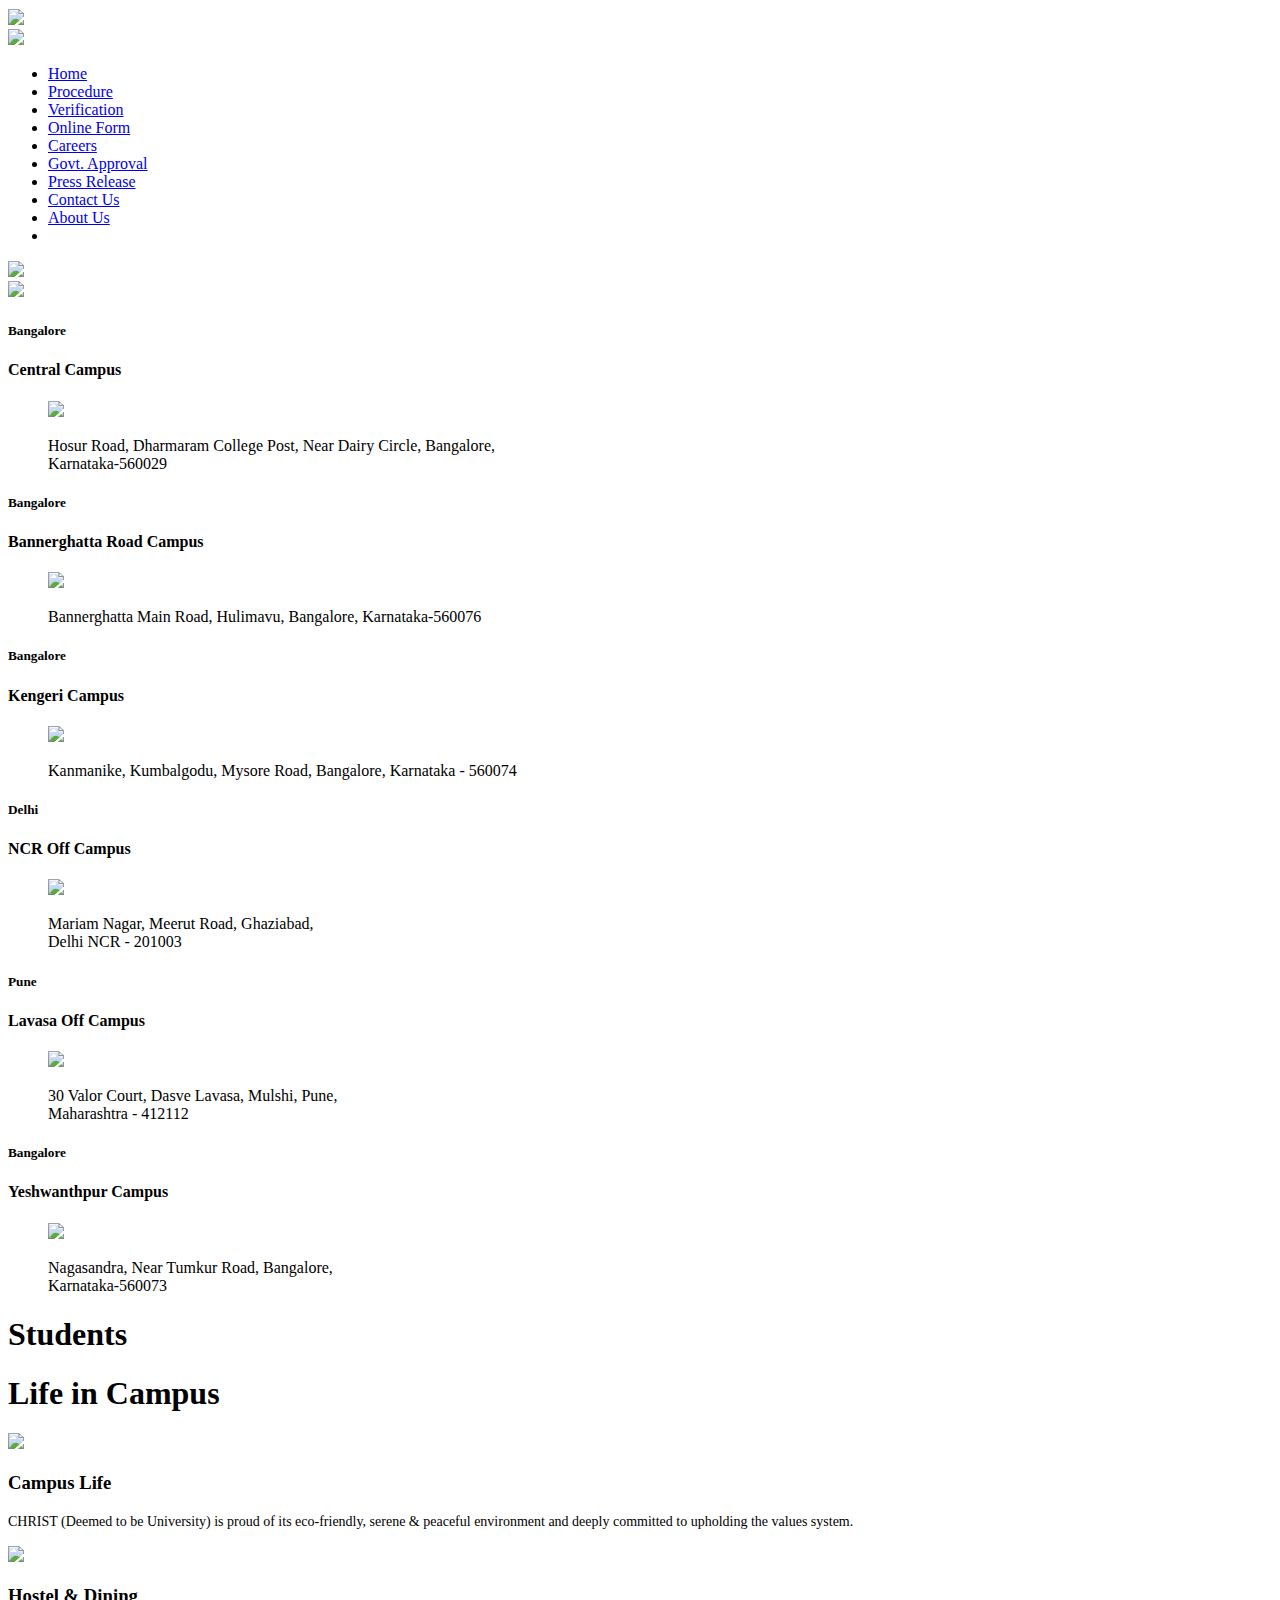
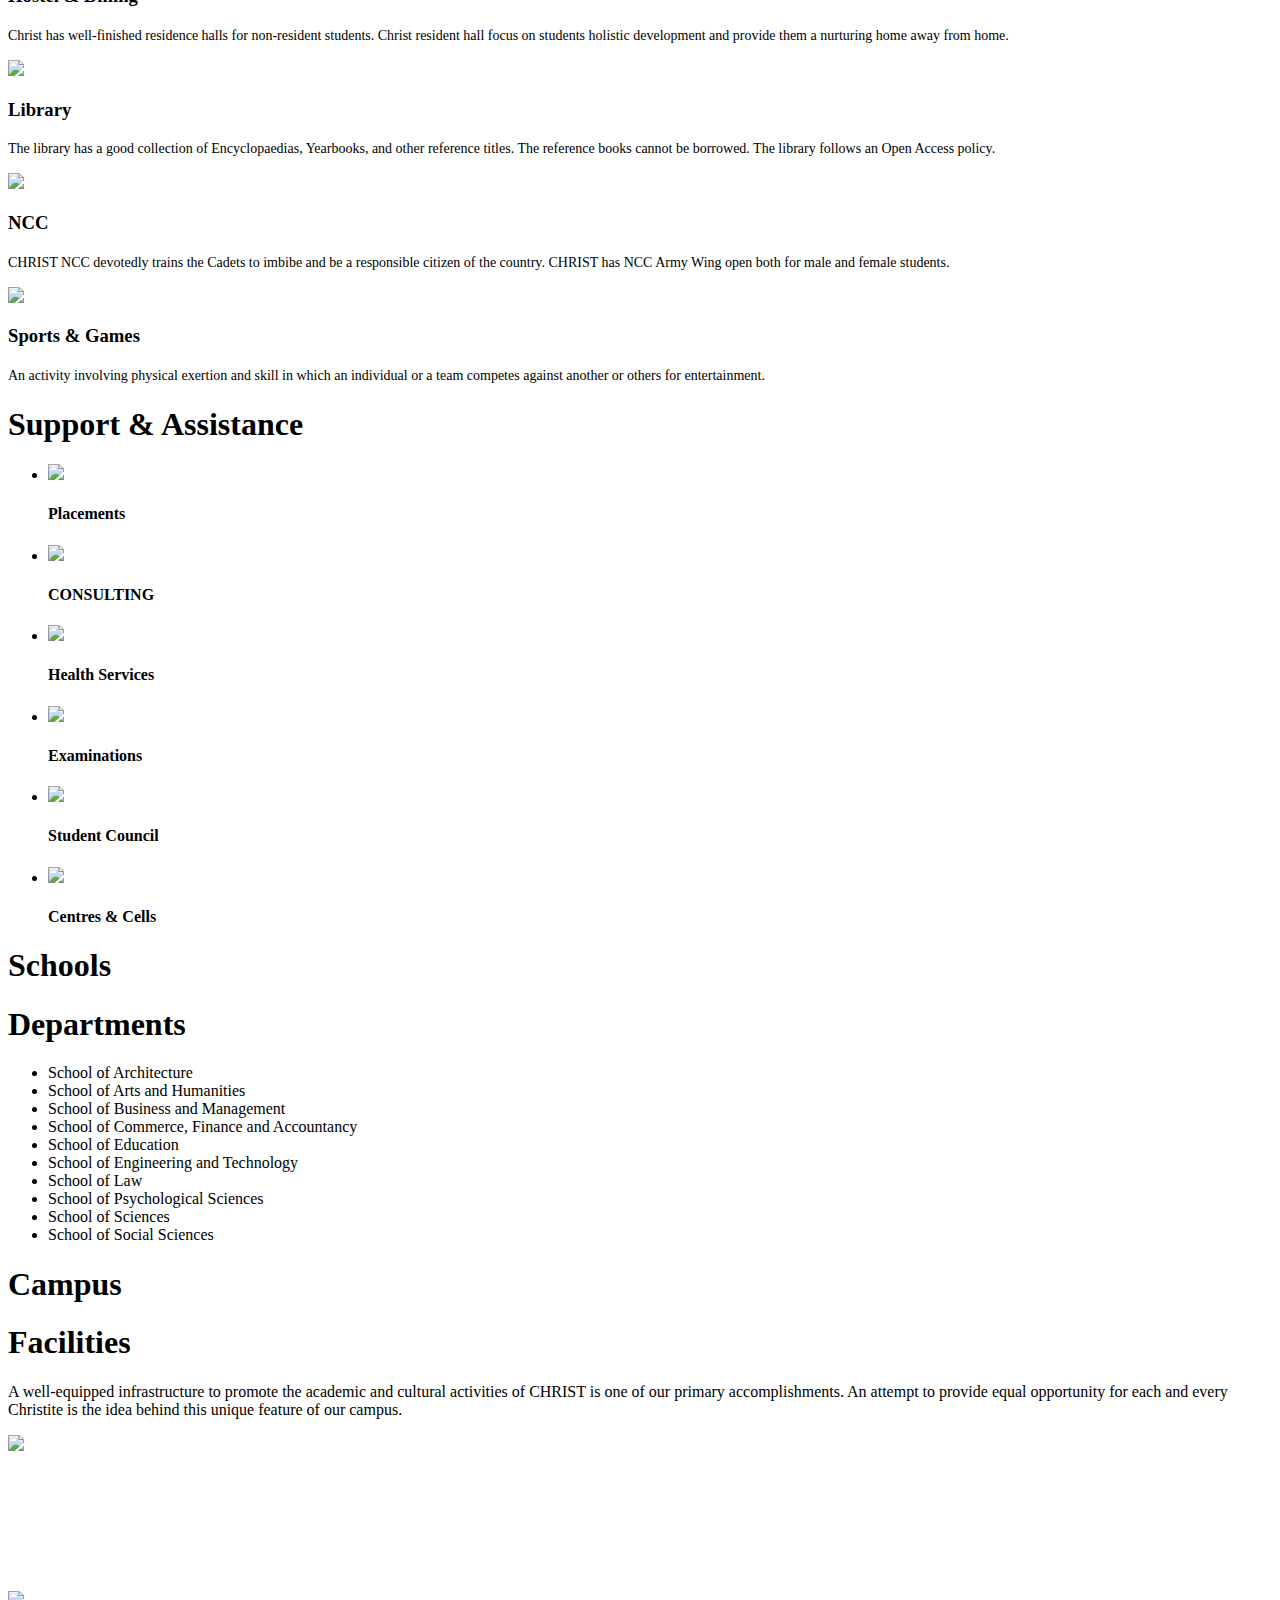
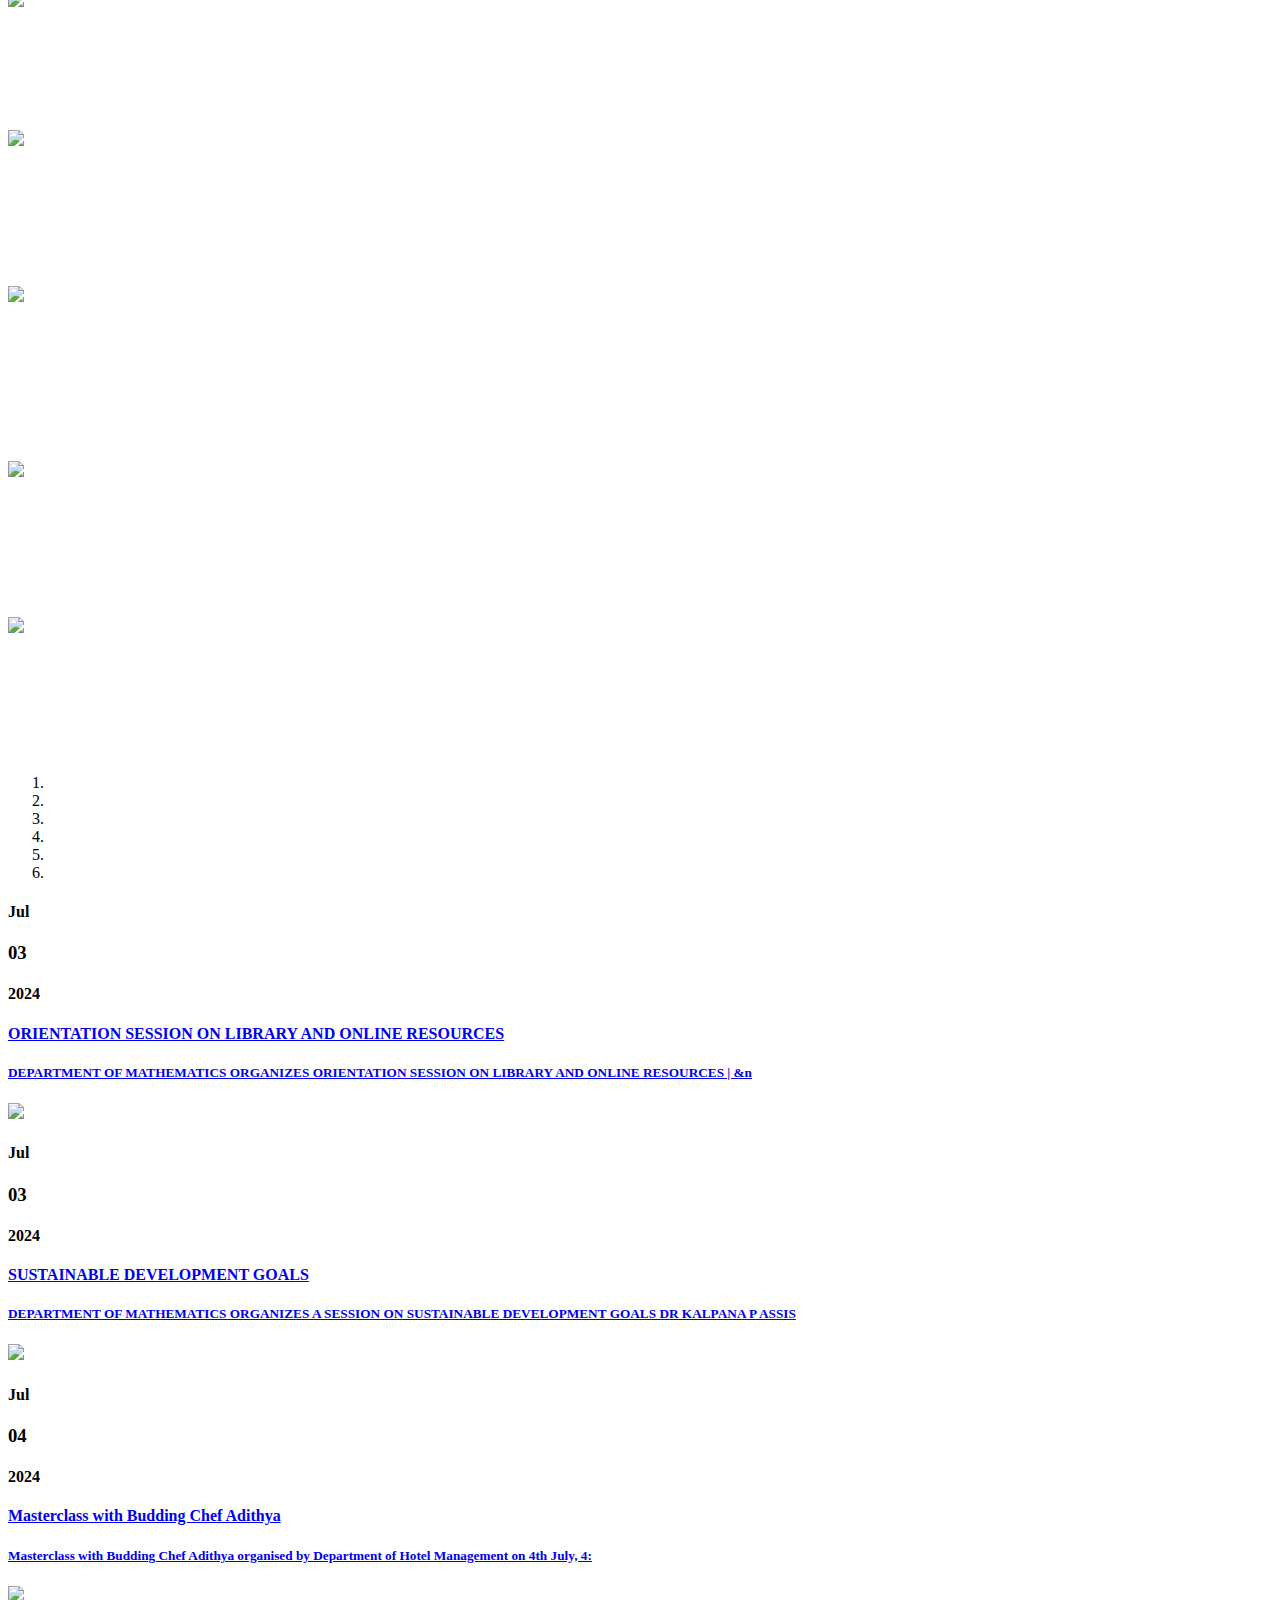
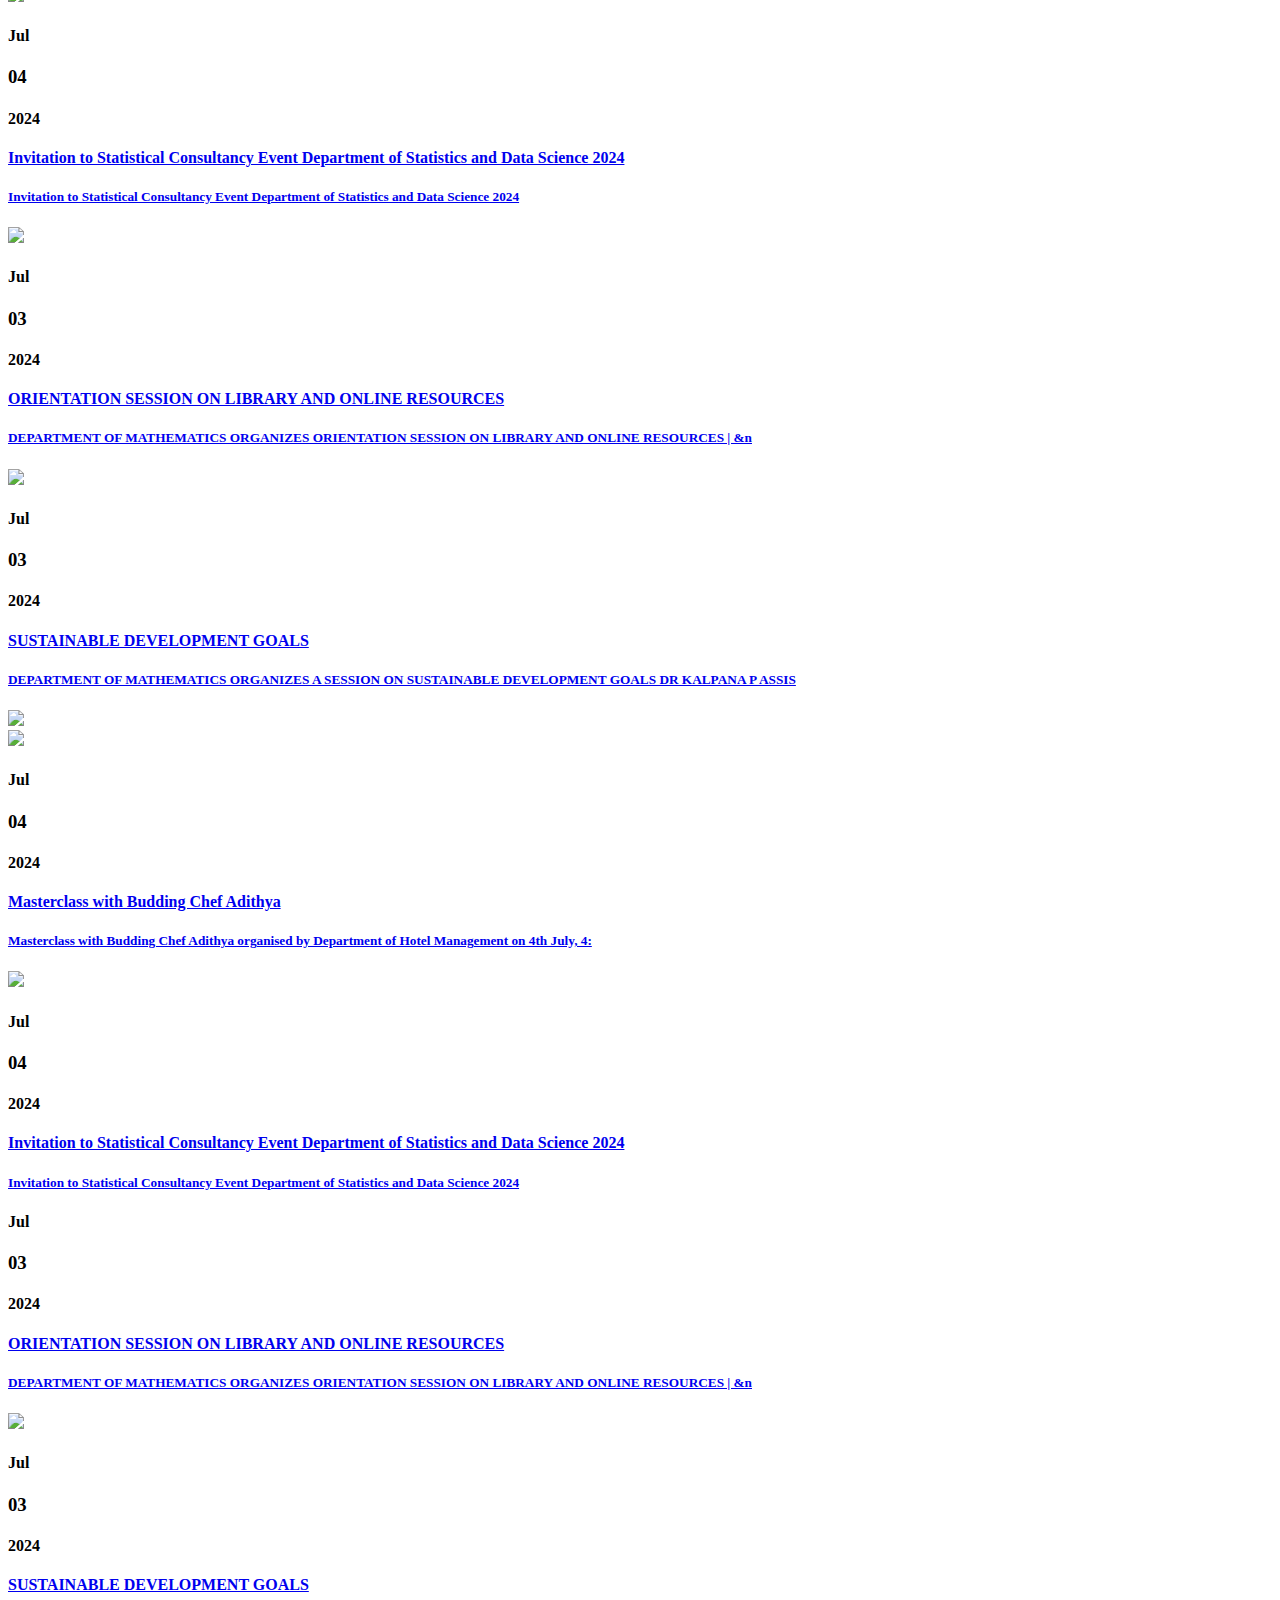
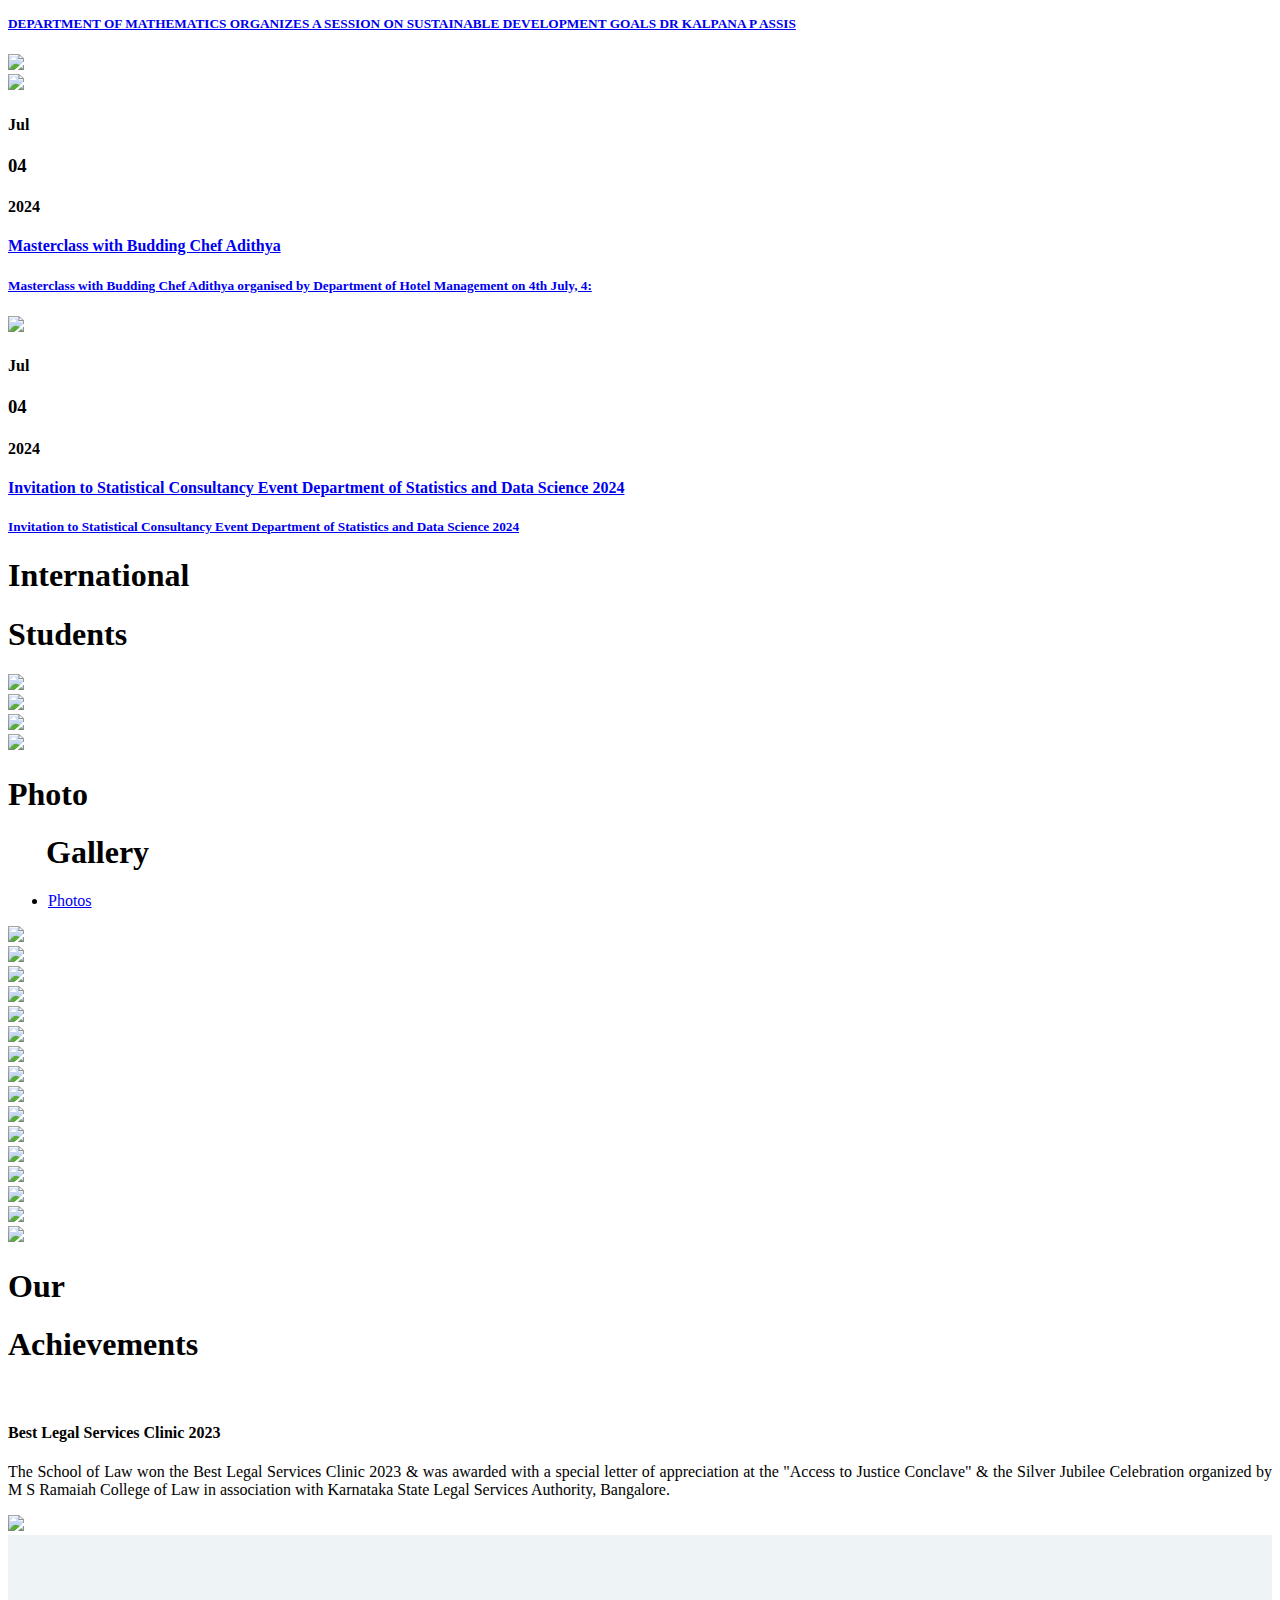
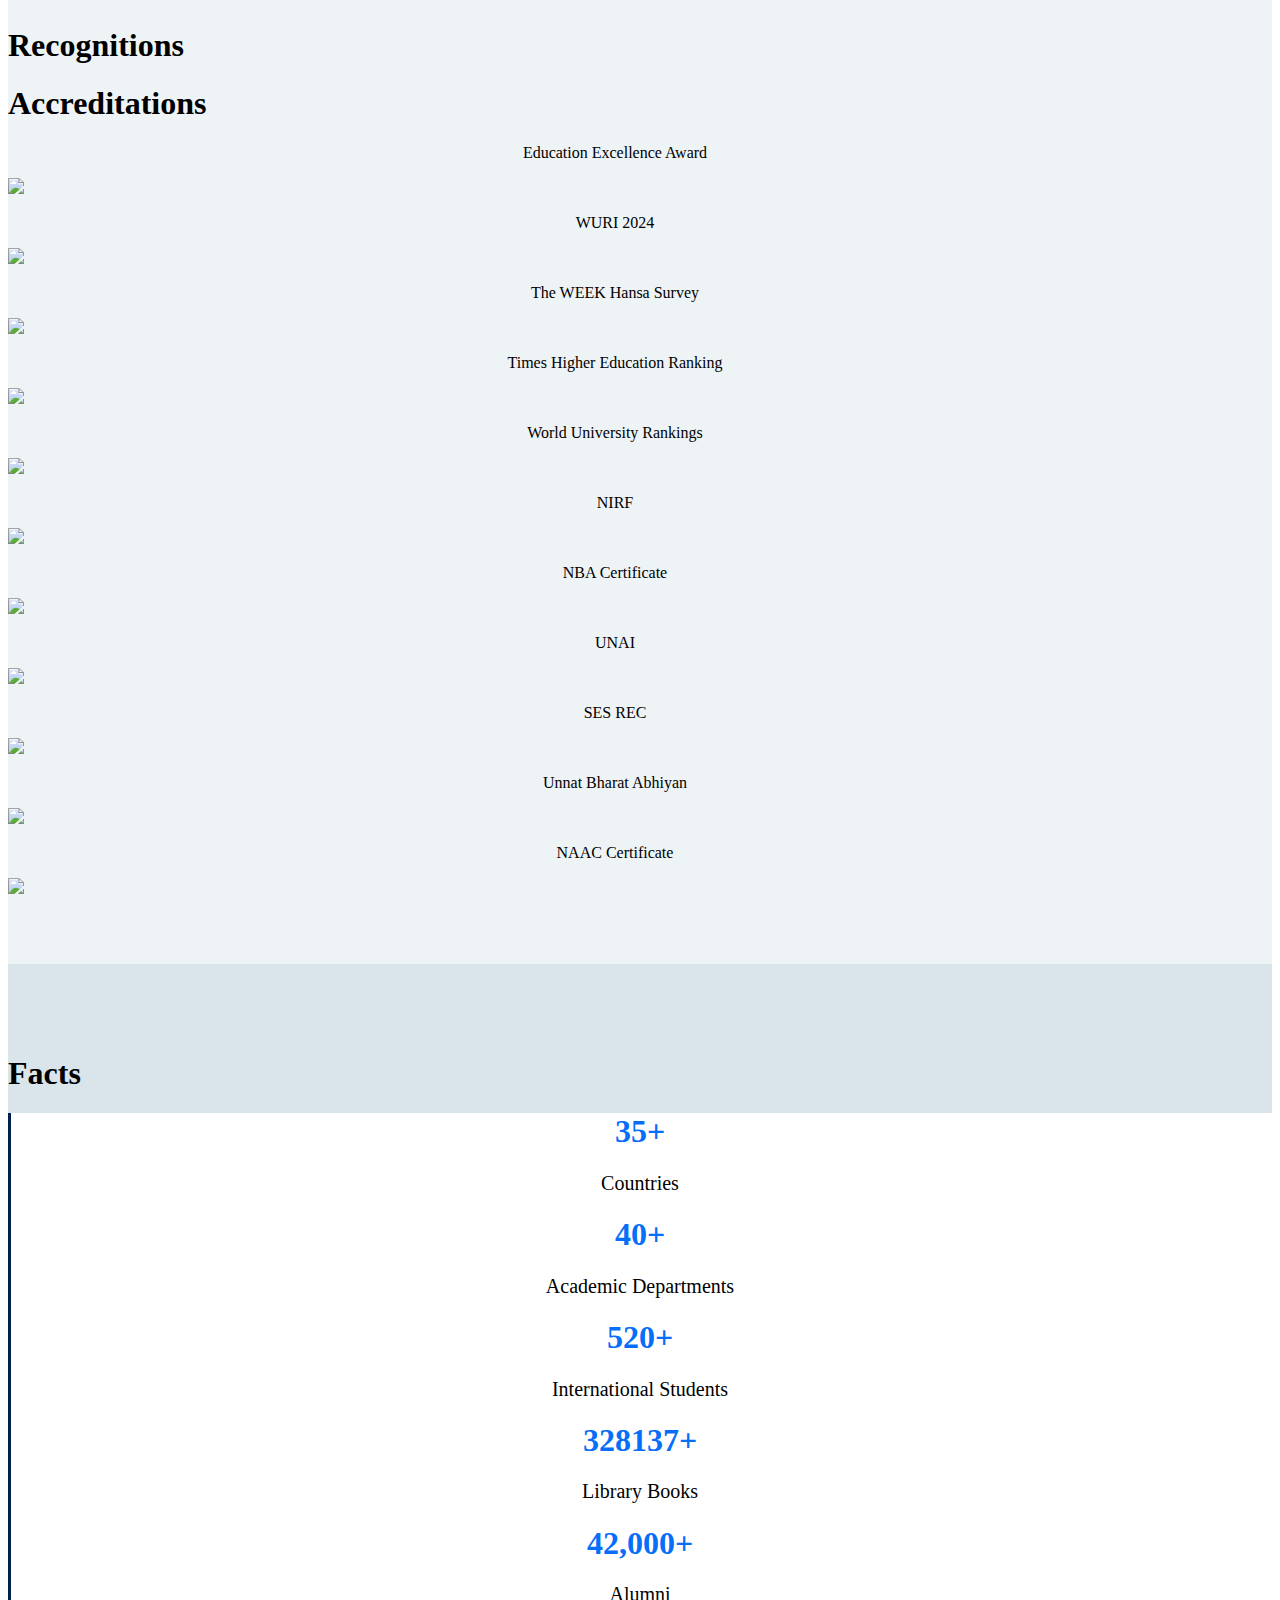
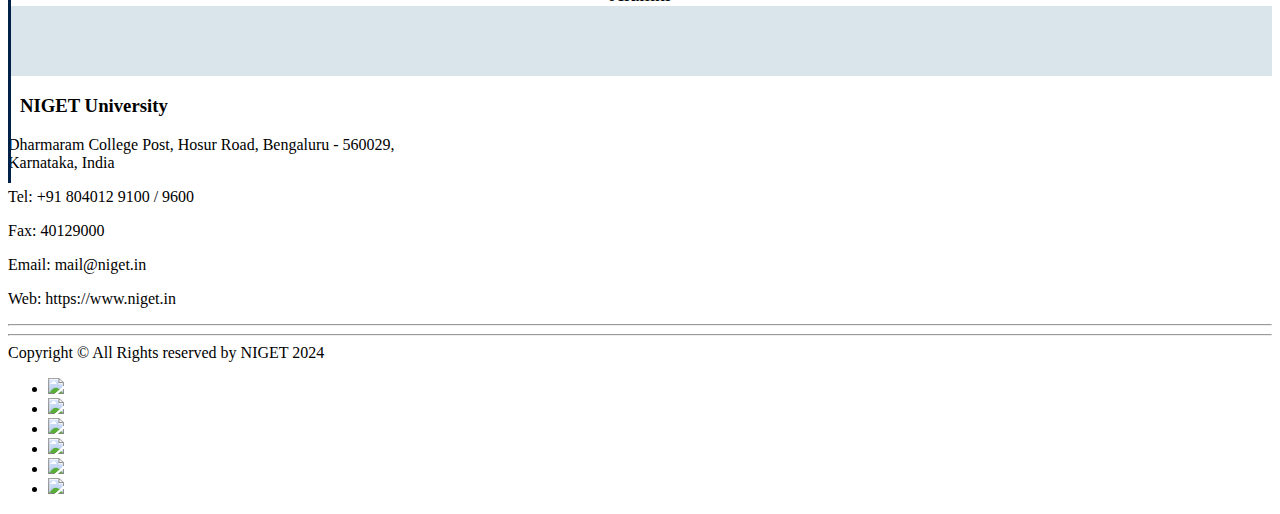
==== index.html @ 052a9463 "Add files via upload" ====
<!DOCTYPE HTML>
<html lang="en">
<head>
    <meta charset="UTF-8">
    <meta name="viewport" content="width=device-width, initial-scale=1">
    <title>NIGET</title>
    <link href="css/bootstrap.min.css" rel="stylesheet">
    <link href="css/common-styles.css" rel="stylesheet">
    <link href="css/mobile-responsive.css" rel="stylesheet">
    <link rel="stylesheet" href="css/owl.carousel.css">
    <link rel="stylesheet" href="css/owl.theme.css">
    <link rel="stylesheet" href="css/center-styles.css">
    <link rel="stylesheet" href="css/center-responsive.css">
    <link href="css/campus-life-styles.css" rel="stylesheet">
    <link href="css/campus-life-responsive.css" rel="stylesheet">
    <link href="css/line-awesome.min.css" rel="stylesheet">
    <link href="css/font-awesome.min.css" rel="stylesheet">
    <link href="css/mega-menu.css" rel="stylesheet">
    <link href="css/nav-bars_1.css" rel="stylesheet">
    <link href="css/nav-bars_2.css" rel="stylesheet">
    <link href="css/initcarousel.css" rel="stylesheet">
    <link href="css/lightgallery.css" rel="stylesheet">
    <link href="css/jquery.datetimepicker.css" rel="stylesheet">

    <style>
            .p {
        padding: 20px;
         } 
        
    </style>
</head>
<body>
    <div style="border-top:1px solid #fff;"></div>
<div class="headerr" id="myHeader">
    <div class="to-p-hde-r">
        <section id="header-logo">
            <div class="container-fluid max-w">
                <div class="col-lg-2 col-sm-3 col-xs-6 no-pad">
                    <a href="index.html">
                        <img src="images/logo.jpg" class="img-responsive main-logo"/>
                    </a>
                </div>
                <div class="col-lg-9 col-sm-9 col-xs-6">
                    <!-- Sidebar -->
                    <div id="sidebar">
                        <div id="dismiss">
                            <img src="images/close.png" class="img-responsive"/>
                        </div>
                        <div class="clearfix"></div>
                        <ul id="accordion_1" class="accordion_1">
                            <li>
                                <div class="link3">
                                    <a href="index.html">
                                        <span class="menu-iicon1">
                                            <i class="fa fa-home"></i>
                                        </span> Home
                                    </a>
                                </div>
                            </li>
                            <li>
                                <div class="link">
                                    <a href="procedure.html">
                                        <span class="menu-iicon1"></span> Procedure
                                    </a>
                                </div>
                            </li>
                            <li>
                                <div class="link">
                                    <a href="verify.html">
                                        <span class="menu-iicon1"></span> Verification
                                    </a>
                                </div>
                            </li>
                            <li>
                                <div class="link">
                                    <a href="form.html">
                                        <span class="menu-iicon1"></span> Online Form
                                    </a>
                                </div>
                            </li>
                            <li>
                                <div class="link">
                                    <a href="careers.html">
                                        <span class="menu-iicon1"></span> Careers
                                    </a>
                                </div>
                            </li>
                            <li>
                                <div class="link">
                                    <a href="approval.html">
                                        <span class="menu-iicon1"></span> Govt. Approval
                                    </a>
                                </div>
                            </li>
                            <li>
                                <div class="link">
                                    <a href="press.html">
                                        <span class="menu-iicon1"></span> Press Release
                                    </a>
                                </div>
                            </li>
                            <li>
                                <div class="link">
                                    <a href="contact.html">
                                        <span class="menu-iicon1"></span> Contact Us
                                    </a>
                                </div>
                            </li>
                            <li>
                                <div class="link">
                                    <a href="about.html">
                                        <span class="menu-iicon1"></span> About Us
                                    </a>
                                </div>
                            </li><li>
                        </ul>
                    </div>
                    <a id="sidebarCollapse">
                        <img src="images/togle-icon.png" class="img-responsive frnd-tggle"/>
                    </a>
                </div>
            </div>
        </section>
    </div>
</div>
    





<div class="clearfix"></div>
<div style="position:relative;">
<div class="bg-bottom">
	<img src="images/round-bg.png" class="img-responsive"/>
</div>
</div>
<div class="clearfix"></div>

	  <section id="bg-st">  
    
	    <div class="w-100 position-relative courseBlock">
    <div class="coursePanels">
      <div class="container">
        <div class="row" id="owl-demo-5">
                
    
        <div class="item">
        <div class="box1 subscribeHeader hvr-sink">
        	<div class="names-1">
            	<div class="name-hdd"> 
                <h5> Bangalore </h5>
                <h4>Central Campus</h4> </div>
            </div>
            <div class="names-lists">
            	<ul>
                
	
     	<img src="uploads/campus/medium/1546275337_2020-12-05_12-14-28.jpg" class="img-responsive"/>
         	<div class="cam-mmg-txtds">
            	                 	<p style="text-align:left !important;">
                    	Hosur Road, Dharmaram College Post, Near Dairy Circle, Bangalore,<br />
Karnataka-560029                    </p>
                    
              </div>
    
                        
            </div>
            </div>
            </a>
</div>
    

         
    
        <div class="item">      
        <div class="box1 subscribeHeader hvr-sink">
        	<div class="names-1">
            	<div class="name-hdd"> 
                <h5> Bangalore </h5>
                <h4>Bannerghatta Road Campus</h4> </div>
            </div>
            <div class="names-lists">
            	<ul>
                
	
     	<img src="uploads/campus/medium/1656383149_2020-12-05_12-15-03.jpg" class="img-responsive"/>
         	<div class="cam-mmg-txtds">
            	                 	<p style="text-align:left !important;">
                    	Bannerghatta Main Road,  Hulimavu, Bangalore, Karnataka-560076                    </p>
                    
              </div>
    
                        
            </div>
            </div>
            </a>
</div>
    

         
    
        <div class="item">
        <div class="box1 subscribeHeader hvr-sink">
        	<div class="names-1">
            	<div class="name-hdd"> 
                <h5> Bangalore </h5>
                <h4>Kengeri Campus</h4> </div>
            </div>
            <div class="names-lists">
            	<ul>
                
	
     	<img src="uploads/campus/medium/1850061447_2020-12-05_12-15-59.jpg" class="img-responsive"/>
         	<div class="cam-mmg-txtds">
            	                 	<p style="text-align:left !important;">
                    	Kanmanike, Kumbalgodu, Mysore Road, Bangalore, Karnataka - 560074                     </p>
                    
              </div>
    
                        
            </div>
            </div>
            </a>
</div>
    

         
    
        <div class="item">
        <div class="box1 subscribeHeader hvr-sink">
        	<div class="names-1">
            	<div class="name-hdd"> 
                <h5> Delhi </h5>
                <h4>NCR Off Campus</h4> </div>
            </div>
            <div class="names-lists">
            	<ul>
                
	
     	<img src="uploads/campus/medium/524190754_2020-12-05_12-16-11.jpg" class="img-responsive"/>
         	<div class="cam-mmg-txtds">
            	                 	<p style="text-align:left !important;">
                    	Mariam Nagar, Meerut Road, Ghaziabad,<br />
Delhi NCR - 201003                    </p>
                    
              </div>
    
                        
            </div>
            </div>
            </a>
</div>
    

         
    
        <div class="item">
        <div class="box1 subscribeHeader hvr-sink">
        	<div class="names-1">
            	<div class="name-hdd"> 
                <h5> Pune </h5>
                <h4>Lavasa Off Campus</h4> </div>
            </div>
            <div class="names-lists">
            	<ul>
                
	
     	<img src="uploads/campus/medium/1370604313_2023-06-15_11-54-29.jpg" class="img-responsive"/>
         	<div class="cam-mmg-txtds">
            	                 	<p style="text-align:left !important;">
                    	30 Valor Court, Dasve Lavasa, Mulshi, Pune,<br />
Maharashtra - 412112                    </p>
                    
              </div>
    
                        
            </div>
            </div>
            </a>
</div>
    

         
    
        <div class="item">
        <div class="box1 subscribeHeader hvr-sink">
        	<div class="names-1">
            	<div class="name-hdd"> 
                <h5> Bangalore </h5>
                <h4>Yeshwanthpur Campus</h4> </div>
            </div>
            <div class="names-lists">
            	<ul>
                
	
     	<img src="uploads/campus/medium/1453155785_2023-08-17_12-25-20.jpg" class="img-responsive"/>
         	<div class="cam-mmg-txtds">
            	                 	<p style="text-align:left !important;">
                    	Nagasandra, Near Tumkur Road, Bangalore,<br />
Karnataka-560073                    </p>
                    
              </div>
    
                        
            </div>
            </div>
            </a>
</div>
    

  
            
           
            
            
            
        </div>
        
        
        
        
        
        </div>
        </div>
        </div>
</section>





<section id="students-life-campus">
	<div class="container position-relative">
    <div class="search-heddng">
    	<h1 class="serch-hd1"> Students </h1>
        <h1 class="serch-hd2"> Life in Campus </h1>
        </div>
        <div class="clearfix"></div>
                        <div class="row">
      <div class="col">
        <div class="life-cam-1stsec">
            <div id="owl-demo-1">
                        	<div class="item">
                	<div class="five-bxs">
                	<div class="fiv-bx-mmg"> <img src="uploads/studentlife/thumb/campus-life_20240516121709..jpg" class="img-responsive zoom"/> </div>
                    <div class="fiv-bx-txts">
                    	<h3>Campus Life</h3>
                        <p><p><span style="font-size:14px">CHRIST (Deemed to be University) is proud of its eco-friendly, serene &amp; peaceful environment and deeply committed to upholding the values system.</span></p></p>
                    </div>
                </div>
                </a>
                </div>
                            	<div class="item">                   
                	<div class="five-bxs">
                	<div class="fiv-bx-mmg"> <img src="uploads/studentlife/thumb/img2_20230327020428..jpg" class="img-responsive zoom"/> </div>
                    <div class="fiv-bx-txts">
                    	<h3>Hostel & Dining</h3>
                        <p><p style="text-align:justify"><span style="font-size:14px">Christ has well-finished residence halls for non-resident students. Christ resident hall focus on students holistic development and provide them a nurturing home away from home.</span></p></p>
                    </div>
                </div>
                </a>
                </div>
                            	<div class="item">   
                	<div class="five-bxs">
                	<div class="fiv-bx-mmg"> <img src="uploads/studentlife/thumb/library_20240516122412..jpg" class="img-responsive zoom"/> </div>
                    <div class="fiv-bx-txts">
                    	<h3>Library</h3>
                        <p><p><span style="font-size:14px">The library has a good collection of Encyclopaedias, Yearbooks, and other reference titles. The reference books cannot be borrowed. The library follows an Open Access policy.</span></p></p>
                    </div>
                </div>
                </a>
                </div>
                            	<div class="item">   
                	<div class="five-bxs">
                	<div class="fiv-bx-mmg"> <img src="uploads/studentlife/thumb/ncc_20240516115953..jpg" class="img-responsive zoom"/> </div>
                    <div class="fiv-bx-txts">
                    	<h3>NCC</h3>
                        <p><p style="text-align:justify"><span style="font-size:14px">CHRIST NCC devotedly trains the Cadets to imbibe and be a responsible citizen of the country. CHRIST has NCC Army Wing open both for male and female students.</span></p></p>
                    </div>
                </div>
                </a>
                </div>
                            	<div class="item">   
                	<div class="five-bxs">
                	<div class="fiv-bx-mmg"> <img src="uploads/studentlife/thumb/sports-and-games_20240516123348..jpg" class="img-responsive zoom"/> </div>
                    <div class="fiv-bx-txts">
                    	<h3>Sports & Games</h3>
                        <p><p style="text-align:justify"><span style="font-size:14px">An activity involving physical exertion and skill in which an individual or a team competes against another or others for entertainment.</span></p></p>
                    </div>
                </div>
                </a>
                </div>
                            </div>
        </div>
        </div>
        </div>
                
    </div>
</section>

<section id="supprt-ass-scton">
<div class="container">
 
        <div class="row">
      <div class="col" style="z-index: 9999;">
        <div class="support-assis">
        	<div class="hd-hd"> <h1>Support & Assistance</h1> </div>
            <div class="clearfix"></div>
            <div class="supp-ass">
            <ul class="no-pad suprt-boxs7">
                          <li class="col-sm-2 col-xs-4 no-pad">          	
                <div class="suprt-boxs6">
                    <div class="suprt-boxs6-icon"> <img src="uploads/aupportasistance/thumb/place_20230921045710..png" class="img-responsive"/> </div>
                    <div class="suprt-boxs6-txt"> <h4>Placements</h4> </div>
                </div>
                </a>
            </li>
                        <li class="col-sm-2 col-xs-4 no-pad">
            	
                <div class="suprt-boxs6">
                    <div class="suprt-boxs6-icon"> <img src="uploads/aupportasistance/thumb/pro_support_20201201121549..png" class="img-responsive"/> </div>
                    <div class="suprt-boxs6-txt"> <h4> CONSULTING</h4> </div>
                </div>
                </a>
            </li>
                        <li class="col-sm-2 col-xs-4 no-pad">
            	
                <div class="suprt-boxs6">
                    <div class="suprt-boxs6-icon"> <img src="uploads/aupportasistance/thumb/medical_20201201125556..png" class="img-responsive"/> </div>
                    <div class="suprt-boxs6-txt"> <h4>Health Services</h4> </div>
                </div>
                </a>
            </li>
                        <li class="col-sm-2 col-xs-4 no-pad">
            	
                <div class="suprt-boxs6">
                    <div class="suprt-boxs6-icon"> <img src="uploads/aupportasistance/thumb/exam111_20201205042613..jpg" class="img-responsive"/> </div>
                    <div class="suprt-boxs6-txt"> <h4>Examinations</h4> </div>
                </div>
                </a>
            </li>
                        <li class="col-sm-2 col-xs-4 no-pad">
            	
                <div class="suprt-boxs6">
                    <div class="suprt-boxs6-icon"> <img src="uploads/aupportasistance/thumb/exam_test_20201201124657..png" class="img-responsive"/> </div>
                    <div class="suprt-boxs6-txt"> <h4>Student Council</h4> </div>
                </div>
                </a>
            </li>
                        <li class="col-sm-2 col-xs-4 no-pad">
        
                <div class="suprt-boxs6">
                    <div class="suprt-boxs6-icon"> <img src="uploads/aupportasistance/thumb/cen_test_20201201011201..png" class="img-responsive"/> </div>
                    <div class="suprt-boxs6-txt"> <h4>Centres & Cells</h4> </div>
                </div>
                </a>
            </li>
                        </ul>
            </div>
        </div>
        </div>
        </div>
        
</div>
</section>


<input type="hidden" name="divisionIdHidden" id="divisionIdHidden" />

<section id="denaries-dep">
	<div class="container">
		<div class="search-heddng">
        <div class="row">
        	<div class="col-sm-12">
            	<h1 class="serch-hd1"> <!--Denaries--> Schools </h1>
                <h1 class="serch-hd2"> Departments </h1>
            </div>
        </div>
        </div>
        <div class="clearfix"></div>
          <div id="den-deprt-box">      
            <ul class="no-pad denr">
                            <li class="actClr" id="flip_12" onClick="openDept(12,0,24);"> <a class="flip" onClick="changeActiveColor();" >School of Architecture </a></li>
                            <li class="actClr" id="flip_6" onClick="openDept(6,0,1);"> <a class="flip" onClick="changeActiveColor();" >School of Arts and Humanities </a></li>
                              <!--popup-->
                <div class="panel" id="panel_0"> 
                </div>
                <!--popup-->
                                <li class="actClr" id="flip_14" onClick="openDept(14,1,1);"> <a class="flip" onClick="changeActiveColor();" >School of Business and Management </a></li>
                            <li class="actClr" id="flip_4" onClick="openDept(4,1,1);"> <a class="flip" onClick="changeActiveColor();" >School of Commerce, Finance and Accountancy </a></li>
                              <!--popup-->
                <div class="panel" id="panel_1"> 
                </div>
                <!--popup-->
                                <li class="actClr" id="flip_13" onClick="openDept(13,2,1);"> <a class="flip" onClick="changeActiveColor();" >School of Education </a></li>
                            <li class="actClr" id="flip_1" onClick="openDept(1,2,24);"> <a class="flip" onClick="changeActiveColor();" >School of Engineering and Technology </a></li>
                              <!--popup-->
                <div class="panel" id="panel_2"> 
                </div>
                <!--popup-->
                                <li class="actClr" id="flip_2" onClick="openDept(2,3,1);"> <a class="flip" onClick="changeActiveColor();" >School of Law </a></li>
                            <li class="actClr" id="flip_16" onClick="openDept(16,3,);"> <a class="flip" onClick="changeActiveColor();" >School of Psychological Sciences </a></li>
                              <!--popup-->
                <div class="panel" id="panel_3"> 
                </div>
                <!--popup-->
                                <li class="actClr" id="flip_9" onClick="openDept(9,4,1);"> <a class="flip" onClick="changeActiveColor();" >School of Sciences </a></li>
                            <li class="actClr" id="flip_15" onClick="openDept(15,4,1);"> <a class="flip" onClick="changeActiveColor();" >School of Social Sciences </a></li>
                              <!--popup-->
                <div class="panel" id="panel_4"> 
                </div>
                <!--popup-->
                            </ul>
          </div>      
                
	</div>
</section>
      <section id="camp-fecil">
	<div class="container">
    
 
    	<div class="search-heddng"> 
        <div class="row">
        	<div class="col-sm-12">
            	<h1 class="serch-hd1"> Campus </h1>
                <h1 class="serch-hd2"> Facilities </h1>
            </div>
        </div>
        </div>
        
        <div class="clearfix"></div>
        <p class="fac-sub-txts">A well-equipped infrastructure to promote the academic and cultural activities of CHRIST is one of our primary accomplishments. An attempt to provide equal opportunity for each and every Christite is the idea behind this unique feature of our campus.</p>
        <div class="clearfix"></div>
<div id="main_area">
        <!-- Slider -->
        <div class="rw">
        
        	<div class="no-pad">
                <div id="slider">
                    <!-- Top part of the slider -->
                    <div class="">
                        <div id="carousel-bounding-box">
                            <div class="carousel slide" id="myCarousel">
                                <!-- Carousel items -->
                                <div class="carousel-inner" id="formcontainer">
                                                                                                 
                                 <div class="item active" data-slide-number="0">
                                        <div class="camp-fac-tb-itm">
                                                                <div class="camp-lists">
                        <img src="uploads/campus/large/2059262450_2024-05-16_01-18-44.jpg" class="img-responsive"/>
                                 	 <ul class="no-pad">
                               
                               <li style="color:#FFF; text-align:justify;"> 
							   <h4 style="font-size: 22px; font-weight: bold;">  Research Facilities </h4>
							   It aims at establishing world-class research facilities and to serve societal needs as learned members. This is deliberately attained through excellence in passion-driven research which caters to the global needs and technology transfer by uniting researchers for the betterment of humanity.  </li>
                            </ul>
                        
                        
                 </div>
                 </div>
                                    
                                 </div>

                                                                                                
                                 <div class="item " data-slide-number="1">
                                        <div class="camp-fac-tb-itm">
                                                                <div class="camp-lists">
                        <img src="uploads/campus/large/146353278_2024-05-16_01-02-38.jpg" class="img-responsive"/>
                                 	 <ul class="no-pad">
                               
                               <li style="color:#FFF; text-align:justify;"> 
							   <h4 style="font-size: 22px; font-weight: bold;">  Academics </h4>
							   CHRIST (Deemed to be University) is a nurturing ground for an individuals holistic development to make effective contribution to society in a dynamic environment.  </li>
                            </ul>
                        
                        
                 </div>
                 </div>
                                    
                                 </div>

                                                                                                
                                 <div class="item " data-slide-number="2">
                                        <div class="camp-fac-tb-itm">
                                                                <div class="camp-lists">
                        <img src="uploads/campus/large/142593266_2024-05-16_01-39-55.jpg" class="img-responsive"/>
                                 	 <ul class="no-pad">
                               
                               <li style="color:#FFF; text-align:justify;"> 
							   <h4 style="font-size: 22px; font-weight: bold;">  Library </h4>
							   Since teaching and learning at CHRIST is research led, the Library and Information Centres work round the clock.  All the campuses have multi-disciplinary libraries well stacked with books and journals. Students can access information on any book or journal article across campuses online. Each student is given a unique identification number for this purpose.  </li>
                            </ul>
                        
                        
                 </div>
                 </div>
                                    
                                 </div>

                                                                                                
                                 <div class="item " data-slide-number="3">
                                        <div class="camp-fac-tb-itm">
                                                                <div class="camp-lists">
                        <img src="uploads/campus/large/2012016161_2023-04-03_09-19-58.jpg" class="img-responsive"/>
                                 	 <ul class="no-pad">
                               
                               <li style="color:#FFF; text-align:justify;"> 
							   <h4 style="font-size: 22px; font-weight: bold;">  IT Services </h4>
							   Office of IT services extends its services throughout the length and breadth of the campus. Campuses are a networked space with all systems and structures digitised for security, easy access and administration. From the admission process, online classes, live streaming of events, ERP, library, learning management system and the campus wide Wifi facility , the IT services team makes sure that infrastructure  on campuses run efficiently without a glitch  </li>
                            </ul>
                        
                        
                 </div>
                 </div>
                                    
                                 </div>

                                                                                                
                                 <div class="item " data-slide-number="4">
                                        <div class="camp-fac-tb-itm">
                                                                <div class="camp-lists">
                        <img src="uploads/campus/large/1530061857_2024-05-16_01-21-49.jpg" class="img-responsive"/>
                                 	 <ul class="no-pad">
                               
                               <li style="color:#FFF; text-align:justify;"> 
							   <h4 style="font-size: 22px; font-weight: bold;">  Labs </h4>
							   There are multiple labs affiliated to Schools on each campus of CHRIST. There are science labs, computer labs, engineering labs, language labs, performances studios, Media labs, incubation and innovation Centres to fortify the research culture.  </li>
                            </ul>
                        
                        
                 </div>
                 </div>
                                    
                                 </div>

                                                                                                
                                 <div class="item " data-slide-number="5">
                                        <div class="camp-fac-tb-itm">
                                                                <div class="camp-lists">
                        <img src="uploads/campus/large/358171444_2024-05-16_01-36-20.jpg" class="img-responsive"/>
                                 	 <ul class="no-pad">
                               
                               <li style="color:#FFF; text-align:justify;"> 
							   <h4 style="font-size: 22px; font-weight: bold;">  Auditorium </h4>
							   Each campus of CHRIST, boasts of one main auditorium with a large seating capacity and state of the art facilities. There are also mini auditoriums, amphitheatres, open air theatres and galleries for a plethora of academic and cultural events that are hosted everyday on campuses.  </li>
                            </ul>
                        
                        
                 </div>
                 </div>
                                    
                                 </div>

                                                                  
                                 

                                                                  
                                 

                                    
                                   
                                </div>
                                   <ol class="carousel-indicators">
                                                                                                            <li data-target="#myCarousel" data-slide-to="0" class=""></li>
                                                                                                                                                      <li data-target="#myCarousel" data-slide-to="1" class=""></li>
                                                                                                                                                      <li data-target="#myCarousel" data-slide-to="2" class=""></li>
                                                                                                                                                      <li data-target="#myCarousel" data-slide-to="3" class=""></li>
                                                                                                                                                      <li data-target="#myCarousel" data-slide-to="4" class=""></li>
                                                                                                                                                      <li data-target="#myCarousel" data-slide-to="5" class=""></li>
                                                                           									                                      </ol>
                                                                          <a class="left carousel-control" href="#myCarousel" role="button" data-slide="prev">
                                    <span class="glyphicon glyphicon-chevron-left"></span>
                                </a>
                                <a class="right carousel-control" href="#myCarousel" role="button" data-slide="next">
                                    <span class="glyphicon glyphicon-chevron-right"></span>
                                </a>           
                            </div>
                        </div>
                    </div>
                </div>
            </div>   	
                </div>
       

       
        
        <div class="clearfix"></div>

        
    </div>
</section>
 
        
			
        
        <div class="clearfix"></div>

                </div>
                <div class="panel-body" style="padding:0;">
                    <div class="tab-content eventDivss">
                        <div class="tab-pane fade" id="tab1default">
                        	<div class="tb-evnt-bxs">
                               
                                                                                        
							                            	<div class="col-xs-6 pd-5x">
                                	<div id="tb-evn-item">
                                    	<div class="col-xs-3 no-pad">
                                            <div class="evn-utms">
                                                <h4>Jul</h4>
                                                <h3>03</h3>
                                                <h4>2024</h4>
                                            </div>
                                        </div>
                                        <div class="col-xs-9 no-pad">
                                        	<div class="evnt-bx-itm">
                                             <a href="events/MTU0OTE%3d.html">
                                            	<h4>ORIENTATION SESSION ON LIBRARY AND ONLINE RESOURCES</h4>
                                                <h5><p>DEPARTMENT OF MATHEMATICS ORGANIZES ORIENTATION SESSION ON LIBRARY AND ONLINE RESOURCES |&nbsp;&n</h5>
                                              </a>
                                            </div>
                                        </div>
                                    </div>
                                </div>
                                                               <div class="col-xs-6 pd-5x">
                                	<img src="images/event_1.jpg" class="img-responsive"/>
                                </div>
                                                                                            
							                            	<div class="col-xs-6 pd-5x">
                                	<div id="tb-evn-item">
                                    	<div class="col-xs-3 no-pad">
                                            <div class="evn-utms">
                                                <h4>Jul</h4>
                                                <h3>03</h3>
                                                <h4>2024</h4>
                                            </div>
                                        </div>
                                        <div class="col-xs-9 no-pad">
                                        	<div class="evnt-bx-itm">
                                             <a href="events/MTU0OTI%3d.html">
                                            	<h4>SUSTAINABLE DEVELOPMENT GOALS</h4>
                                                <h5><p>DEPARTMENT OF MATHEMATICS ORGANIZES A SESSION ON SUSTAINABLE DEVELOPMENT GOALS DR KALPANA P ASSIS</h5>
                                              </a>
                                            </div>
                                        </div>
                                    </div>
                                </div>
                                                               <div class="col-xs-6 pd-5x">
                                	<img src="images/event_2.jpg" class="img-responsive"/>
                                </div>
                                <div class="clearfix"></div>                                
                                
                                
                                      
                                
                                
                            </div>
                        </div>
                        <div class="tab-pane fade" id="tab2default">
                        
                        <div class="tb-evnt-bxs">
                        
                                                                                                                   
							                            	<div class="col-xs-6 pd-5x">
                                	<div id="tb-evn-item">
                                    	<div class="col-xs-3 no-pad">
                                            <div class="evn-utms">
                                                <h4>Jul</h4>
                                                <h3>04</h3>
                                                <h4>2024</h4>
                                            </div>
                                        </div>
                                        <div class="col-xs-9 no-pad">
                                        	<div class="evnt-bx-itm">
                                            <a href="events/MTU1MDk%3d.html">
                                            	<h4>Masterclass with Budding Chef Adithya</h4>
                                                <h5><p>Masterclass with Budding Chef Adithya organised by Department of Hotel Management on 4th July, 4:</h5>
                                                </a>
                                            </div>
                                        </div>
                                    </div>
                                </div>
                                                               <div class="col-xs-6 pd-5x">
                                	<img src="images/event_1.jpg" class="img-responsive"/>
                                </div>
                                                                                             
							                            	<div class="col-xs-6 pd-5x">
                                	<div id="tb-evn-item">
                                    	<div class="col-xs-3 no-pad">
                                            <div class="evn-utms">
                                                <h4>Jul</h4>
                                                <h3>04</h3>
                                                <h4>2024</h4>
                                            </div>
                                        </div>
                                        <div class="col-xs-9 no-pad">
                                        	<div class="evnt-bx-itm">
                                            <a href="events/MTU1MTA%3d.html">
                                            	<h4>Invitation to Statistical Consultancy Event Department of Statistics and Data Science 2024</h4>
                                                <h5><p>Invitation to Statistical Consultancy Event Department of Statistics and Data Science 2024</p></h5>
                                                </a>
                                            </div>
                                        </div>
                                    </div>
                                </div>
                                                               <div class="col-xs-6 pd-5x">
                                	<img src="images/event_2.jpg" class="img-responsive"/>
                                </div>
                                <div class="clearfix"></div>                                
                                         
                                
                                
                            </div>
                        
                        </div>
                        <div class="tab-pane fade" id="tab3default">
                        
                        <div class="tb-evnt-bxs">
                        	                                                                                           
							                            	<div class="col-xs-6 pd-5x">
                                	<div id="tb-evn-item">
                                    	<div class="col-xs-3 no-pad">
                                            <div class="evn-utms">
                                                <h4>Jul</h4>
                                                <h3>03</h3>
                                                <h4>2024</h4>
                                            </div>
                                        </div>
                                        <div class="col-xs-9 no-pad">
                                        	<div class="evnt-bx-itm">
                                            <a href="events/MTU0OTE%3d.html">
                                            	<h4>ORIENTATION SESSION ON LIBRARY AND ONLINE RESOURCES</h4>
                                                <h5><p>DEPARTMENT OF MATHEMATICS ORGANIZES ORIENTATION SESSION ON LIBRARY AND ONLINE RESOURCES |&nbsp;&n</h5>
                                                </a>
                                            </div>
                                        </div>
                                    </div>
                                </div>
                                                               <div class="col-xs-6 pd-5x">
                                	<img src="images/event_1.jpg" class="img-responsive"/>
                                </div>
                                                                                             
							                            	<div class="col-xs-6 pd-5x">
                                	<div id="tb-evn-item">
                                    	<div class="col-xs-3 no-pad">
                                            <div class="evn-utms">
                                                <h4>Jul</h4>
                                                <h3>03</h3>
                                                <h4>2024</h4>
                                            </div>
                                        </div>
                                        <div class="col-xs-9 no-pad">
                                        	<div class="evnt-bx-itm">
                                            <a href="events/MTU0OTI%3d.html">
                                            	<h4>SUSTAINABLE DEVELOPMENT GOALS</h4>
                                                <h5><p>DEPARTMENT OF MATHEMATICS ORGANIZES A SESSION ON SUSTAINABLE DEVELOPMENT GOALS DR KALPANA P ASSIS</h5>
                                                </a>
                                            </div>
                                        </div>
                                    </div>
                                </div>
                                                               <div class="col-xs-6 pd-5x">
                                	<img src="images/event_2.jpg" class="img-responsive"/>
                                </div>
                                <div class="clearfix"></div>                                                             
							                              
                              <div class="col-xs-6 pd-5x">
                                	<img src="images/event_3.jpg" class="img-responsive"/>
                                </div>
                                                        	<div class="col-xs-6 pd-5x">
                                	<div id="tb-evn-item">
                                    	<div class="col-xs-3 no-pad">
                                            <div class="evn-utms">
                                                <h4>Jul</h4>
                                                <h3>04</h3>
                                                <h4>2024</h4>
                                            </div>
                                        </div>
                                        <div class="col-xs-9 no-pad">
                                        	<div class="evnt-bx-itm">
                                            <a href="events/MTU1MDk%3d.html">
                                            	<h4>Masterclass with Budding Chef Adithya</h4>
                                                <h5><p>Masterclass with Budding Chef Adithya organised by Department of Hotel Management on 4th July, 4:</h5>
                                                </a>
                                            </div>
                                        </div>
                                    </div>
                                </div>
                                                                                            
							                              
                              <div class="col-xs-6 pd-5x">
                                	<img src="images/event_4.jpg" class="img-responsive"/>
                                </div>
                                                        	<div class="col-xs-6 pd-5x">
                                	<div id="tb-evn-item">
                                    	<div class="col-xs-3 no-pad">
                                            <div class="evn-utms">
                                                <h4>Jul</h4>
                                                <h3>04</h3>
                                                <h4>2024</h4>
                                            </div>
                                        </div>
                                        <div class="col-xs-9 no-pad">
                                        	<div class="evnt-bx-itm">
                                            <a href="events/MTU1MTA%3d.html">
                                            	<h4>Invitation to Statistical Consultancy Event Department of Statistics and Data Science 2024</h4>
                                                <h5><p>Invitation to Statistical Consultancy Event Department of Statistics and Data Science 2024</p></h5>
                                                </a>
                                            </div>
                                        </div>
                                    </div>
                                </div>
                                                                
                                            
                        </div>
                        
                        </div>
                        <div class="tab-pane fade in active" id="tab4default">
                        <div class="tb-evnt-bxs">
                        	                                                                                           
							                            	<div class="col-xs-6 pd-5x">
                                	<div id="tb-evn-item">
                                    	<div class="col-xs-3 no-pad">
                                            <div class="evn-utms">
                                                <h4>Jul</h4>
                                                <h3>03</h3>
                                                <h4>2024</h4>
                                            </div>
                                        </div>
                                        <div class="col-xs-9 no-pad">
                                        	<div class="evnt-bx-itm">
                                            <a href="events/MTU0OTE%3d.html">
                                            	<h4>ORIENTATION SESSION ON LIBRARY AND ONLINE RESOURCES</h4>
                                                <h5><p>DEPARTMENT OF MATHEMATICS ORGANIZES ORIENTATION SESSION ON LIBRARY AND ONLINE RESOURCES |&nbsp;&n</h5>
                                                </a>
                                            </div>
                                        </div>
                                    </div>
                                </div>
                                                               <div class="col-xs-6 pd-5x">
                                	<img src="images/event_1.jpg" class="img-responsive"/>
                                </div>
                                                                                             
							                            	<div class="col-xs-6 pd-5x">
                                	<div id="tb-evn-item">
                                    	<div class="col-xs-3 no-pad">
                                            <div class="evn-utms">
                                                <h4>Jul</h4>
                                                <h3>03</h3>
                                                <h4>2024</h4>
                                            </div>
                                        </div>
                                        <div class="col-xs-9 no-pad">
                                        	<div class="evnt-bx-itm">
                                            <a href="events/MTU0OTI%3d.html">
                                            	<h4>SUSTAINABLE DEVELOPMENT GOALS</h4>
                                                <h5><p>DEPARTMENT OF MATHEMATICS ORGANIZES A SESSION ON SUSTAINABLE DEVELOPMENT GOALS DR KALPANA P ASSIS</h5>
                                                </a>
                                            </div>
                                        </div>
                                    </div>
                                </div>
                                                               <div class="col-xs-6 pd-5x">
                                	<img src="images/event_2.jpg" class="img-responsive"/>
                                </div>
                                <div class="clearfix"></div>                                                             
							                              
                              <div class="col-xs-6 pd-5x">
                                	<img src="images/event_3.jpg" class="img-responsive"/>
                                </div>
                                                        	<div class="col-xs-6 pd-5x">
                                	<div id="tb-evn-item">
                                    	<div class="col-xs-3 no-pad">
                                            <div class="evn-utms">
                                                <h4>Jul</h4>
                                                <h3>04</h3>
                                                <h4>2024</h4>
                                            </div>
                                        </div>
                                        <div class="col-xs-9 no-pad">
                                        	<div class="evnt-bx-itm">
                                            <a href="events/MTU1MDk%3d.html">
                                            	<h4>Masterclass with Budding Chef Adithya</h4>
                                                <h5><p>Masterclass with Budding Chef Adithya organised by Department of Hotel Management on 4th July, 4:</h5>
                                                </a>
                                            </div>
                                        </div>
                                    </div>
                                </div>
                                                                                            
							                              
                              <div class="col-xs-6 pd-5x">
                                	<img src="images/event_4.jpg" class="img-responsive"/>
                                </div>
                                                        	<div class="col-xs-6 pd-5x">
                                	<div id="tb-evn-item">
                                    	<div class="col-xs-3 no-pad">
                                            <div class="evn-utms">
                                                <h4>Jul</h4>
                                                <h3>04</h3>
                                                <h4>2024</h4>
                                            </div>
                                        </div>
                                        <div class="col-xs-9 no-pad">
                                        	<div class="evnt-bx-itm">
                                            <a href="events/MTU1MTA%3d.html">
                                            	<h4>Invitation to Statistical Consultancy Event Department of Statistics and Data Science 2024</h4>
                                                <h5><p>Invitation to Statistical Consultancy Event Department of Statistics and Data Science 2024</p></h5>
                                                </a>
                                            </div>
                                        </div>
                                    </div>
                                </div>
                               
                                         
                        </div></div>
                          
                    </div>
                    <div class="" id="eventCalItem">                
                        </div>
                </div>
            </div>
        </div>
    
</section>

<section id="internat-student" class="pad-b-125">
	<div class="container">
    	<div class="search-heddng">
        <div class="row">
        	<div class="col-sm-12">
            	<h1 class="serch-hd1"> International </h1>
                <h1 class="serch-hd2"> Students </h1>
            </div>
        </div>
        </div>
        <div class="clearfix"></div>
                 <div class="clearfix"></div>
        
        
        <div id="owl-demo-42">
                   <div class="item">
            	<div class="intrn-st-mmg"> <img src="uploads/international/medium/Untitled%20design_20230913123053..jpg" class="img-responsive"/> </div>
            </div>
                    <div class="item">
            	<div class="intrn-st-mmg"> <img src="uploads/international/medium/2_20230913123152..jpg" class="img-responsive"/> </div>
            </div>
                    <div class="item">
            	<div class="intrn-st-mmg"> <img src="uploads/international/medium/4_20230913123316..jpg" class="img-responsive"/> </div>
            </div>
                    <div class="item">
            	<div class="intrn-st-mmg"> <img src="uploads/international/medium/1_20230913123242..jpg" class="img-responsive"/> </div>
            </div>
            
        </div>

</section>





<section id="photo-gallry">
	<div class="container position-relative">
    	<div class="search-heddng">
        <div class="row">
        	<div class="col-sm-12">
            	<h1 class="serch-hd1"> Photo </h1>
                <h1 class="serch-hd2" style="padding-left: 38px;"> Gallery </h1>
            </div>
        </div>
        </div>
        <div class="clearfix"></div>
        <div class="col-sm-12 no-pad">
            <div class="gllry-icoins" id="glry-srch" style="width:auto;">
                <ul class="no-pad nav panel-tabs">
                	                                        <li> <a href="#tab1" data-toggle="tab" onClick="assignGalVal('I','0');" class="gallerySearch"> Photos </a> </li>                  <!--  <li> <a href="#tab2" data-toggle="tab" onClick="assignGalVal('V','0');" class="gallerySearch"> Video </a></li>-->
                </ul>
            </div>
        </div>
        <div class="clearfix"></div>
         <div class="panel-body">
            <div class="tab-content">
                        	<div class="tab-pane active" id="tab1">
                <div id="owl-demo-47">
                             	<div class="item">
                	<img src="uploads/photogallery/large/2131050343_2024-05-16_10-04-47.jpg" class="img-responsive"/>
                </div>
                            	<div class="item">
                	<img src="uploads/photogallery/large/1921252098_2024-05-16_12-30-09.jpg" class="img-responsive"/>
                </div>
                            	<div class="item">
                	<img src="uploads/photogallery/large/509365530_2024-05-16_10-30-50.jpg" class="img-responsive"/>
                </div>
                            	<div class="item">
                	<img src="uploads/photogallery/large/414274337_2024-05-16_11-47-30.jpg" class="img-responsive"/>
                </div>
                            	<div class="item">
                	<img src="uploads/photogallery/large/1831743607_2024-05-16_10-06-00.jpg" class="img-responsive"/>
                </div>
                            	<div class="item">
                	<img src="uploads/photogallery/large/188428814_2024-05-16_10-07-19.jpg" class="img-responsive"/>
                </div>
                            	<div class="item">
                	<img src="uploads/photogallery/large/211507886_2024-05-16_10-22-42.jpg" class="img-responsive"/>
                </div>
                            	<div class="item">
                	<img src="uploads/photogallery/large/583237234_2024-05-16_11-47-14.jpg" class="img-responsive"/>
                </div>
                            </div>
                </div>
                
                            <div class="tab-pane" id="tab2">
                <!--<div id="owl-demo-48">-->
                 <!--<div class="regular5 slider">-->
                            	<div class="col-xs-6 pad-5xp">
                	<div class="vdeo-glry-itms2">
                    
                		  <a href="javascript:void();" data-toggle="modal"  onClick="openVideotestimonialPopupCatMobile('88')">
                        <div class="video-icn">  <img src="images/video-icon3.png" class="img-responsive"/> </div>
                    		</a>
                	</div>
                </div>
                
                
                
                
                
                    
                            	<div class="col-xs-6 pad-5xp">
                	<div class="vdeo-glry-itms2">
                    
                		  <a href="javascript:void();" data-toggle="modal"  onClick="openVideotestimonialPopupCatMobile('84')">
                        <div class="video-icn">  <img src="images/video-icon3.png" class="img-responsive"/> </div>
                    		</a>
                	</div>
                </div>
                
                
                
                
                
                    
                            	<div class="col-xs-6 pad-5xp">
                	<div class="vdeo-glry-itms2">
                    
                		  <a href="javascript:void();" data-toggle="modal"  onClick="openVideotestimonialPopupCatMobile('83')">
                        <div class="video-icn">  <img src="images/video-icon3.png" class="img-responsive"/> </div>
                    		</a>
                	</div>
                </div>
                
                
                
                
                
                    
                            	<div class="col-xs-6 pad-5xp">
                	<div class="vdeo-glry-itms2">
                    
                		  <a href="javascript:void();" data-toggle="modal"  onClick="openVideotestimonialPopupCatMobile('82')">
                        <div class="video-icn">  <img src="images/video-icon3.png" class="img-responsive"/> </div>
                    		</a>
                	</div>
                </div>
                
                
                
                
                
                    
                            	<div class="col-xs-6 pad-5xp">
                	<div class="vdeo-glry-itms2">
                    
                		  <a href="javascript:void();" data-toggle="modal"  onClick="openVideotestimonialPopupCatMobile('81')">
                        <div class="video-icn">  <img src="images/video-icon3.png" class="img-responsive"/> </div>
                    		</a>
                	</div>
                </div>
                
                
                
                
                
                    
                            	<div class="col-xs-6 pad-5xp">
                	<div class="vdeo-glry-itms2">
                    
                		  <a href="javascript:void();" data-toggle="modal"  onClick="openVideotestimonialPopupCatMobile('80')">
                        <div class="video-icn">  <img src="images/video-icon3.png" class="img-responsive"/> </div>
                    		</a>
                	</div>
                </div>
                
                
                
                
                
                    
                            	<div class="col-xs-6 pad-5xp">
                	<div class="vdeo-glry-itms2">
                    
                		  <a href="javascript:void();" data-toggle="modal"  onClick="openVideotestimonialPopupCatMobile('78')">
                        <div class="video-icn">  <img src="images/video-icon3.png" class="img-responsive"/> </div>
                    		</a>
                	</div>
                </div>
                
                
                
                
                
                    
                            	<div class="col-xs-6 pad-5xp">
                	<div class="vdeo-glry-itms2">
                    
                		  <a href="javascript:void();" data-toggle="modal"  onClick="openVideotestimonialPopupCatMobile('77')">
                        <div class="video-icn">  <img src="images/video-icon3.png" class="img-responsive"/> </div>
                    		</a>
                	</div>
                </div>
                
                
                
                
                
                    
                                
            <!--</div>-->
                <div id="myModalVTest1Mobile" class="modal fade" role="dialog" style="z-index: 200001 !important;">
          	<div class="modal-dialog">
        
            <!-- Modal content-->
            <div class="modal-content">
              <div class="modal-header vidTstCls1Mobile">
                
                
              </div>
              <div class="modal-body myModalVTestCls1Mobile">
             
              </div>
            
            </div>
         </div>
          </div>
                </div>
                           
            </div>
            
        
</section>



<section id="our-achvmnt">
	<div class="container">
    	<h1 class="serch-hd1"> Our </h1>
        <h1 class="serch-hd2">  Achievements </h1>
        <div class="clearfix"></div> <br/>
        
        
        <div class="fac-itm">
        	<div id="main_area">
        <!-- Slider -->
        <div class="rw" >
        
        	<div class="col-sm-12 no-pad">
                <div class="col-xs-12" id="slider">
                    <!-- Top part of the slider -->
                    <div class="">
                        <div id="carousel-bounding-box">
                            <div class="carousel slide" id="myCarousel">
                                <!-- Carousel items -->
                                <div class="carousel-inner" id="formcontainer">
                                
                                                                 
                                <div class="active item" data-slide-number="0">
                                        
                                        <div class="ur-achmn">
                                        	
                                           
                                         										  <h4><strong>Best Legal Services Clinic 2023</strong></h4>
										  <p style="text-align:justify">The School of Law won the Best Legal Services Clinic 2023 &amp; was awarded with a special letter of appreciation at the &quot;Access to Justice Conclave&quot; &amp; the Silver Jubilee Celebration organized by M S Ramaiah College of Law in association with Karnataka State Legal Services Authority, Bangalore.</p><!-- </a>--> 
                                        </div>
                                        <div class="col-sm-5"></div>
                                          
                                        	<div class="col-sm-7 no-pad">
                                       	 <img src="images/law.jpg" class="img-responsive" style="height:100%">
                                        
                                        </div>
                                                                                </div>

                                    
                                   
                                </div>
                                   <ol style="display:none" class="carousel-indicators">
                                                                           <li data-target="#myCarousel" data-slide-to="0" class="active"></li>
									                                      </ol>
               
                            </div>
                        </div>
                    </div>
                </div>
            </div>
        	
           
           
        </div>

    </div>
        </div>
        
        
    </div>
</section>








<section id="counter2" style="padding: 70px 0 50px;background: #eef3f6">
    <div class="container">

    	<div class="search-heddng">
        <div class="row">
        	<div class="col-sm-12">
            	<h1 class="serch-hd1"> Recognitions  </h1>
                <h1 class="serch-hd2"> Accreditations </h1>
                </div>
           
        </div>
        </div>
        <div class="clearfix"></div>



 <div id="comn-cont-tbles_3">
        <div id="owl-demo-21">
   
                             <div>   
                    <p style="text-align:center;padding-right:50px;"> Education Excellence Award </p>
<p><a href="../external.html?link=https://christuniversity.in/view-pdf/economic-times-:-education-excellence-awards-2024" target="_blank" ><img src="uploads/satisticsdetails/banner/2122370753_2024-06-21_03-36-46.jpg"></a> </p>
                </div>
                              <div>   
                    <p style="text-align:center;padding-right:50px;"> WURI 2024 </p>
<p><a href="../external.html?link=https://christuniversity.in/view-pdf/wuri" target="_blank" ><img src="uploads/satisticsdetails/banner/531687619_2024-06-21_03-34-51.jpg"></a> </p>
                </div>
                              <div>   
                    <p style="text-align:center;padding-right:50px;"> The WEEK Hansa Survey </p>
<p><a href="../external.html?link=https://christuniversity.in/view-pdf/week-hansa" target="_blank" ><img src="uploads/satisticsdetails/banner/853201652_2024-06-21_03-31-36.jpg"></a> </p>
                </div>
                              <div>   
                    <p style="text-align:center;padding-right:50px;"> Times Higher Education Ranking </p>
<p><a href="../external.html?link=https://christuniversity.in/view-pdf/times-higher-education-impact-ranking-2024" target="_blank" ><img src="uploads/satisticsdetails/banner/10015910_2024-06-21_03-30-03.png"></a> </p>
                </div>
                              <div>   
                    <p style="text-align:center;padding-right:50px;"> World University Rankings </p>
<p><a href="uploads/userfiles/ranking.jpg" target="_blank" ><img src="uploads/satisticsdetails/banner/383049954_2023-10-05_03-02-27.jpg"></a> </p>
                </div>
                              <div>   
                    <p style="text-align:center;padding-right:50px;"> NIRF </p>
<p><a href="uploads/userfiles/nirf_2023.jpg" target="_blank" ><img src="uploads/satisticsdetails/banner/1604327077_2022-07-18_10-08-41.jpg"></a> </p>
                </div>
                              <div>   
                    <p style="text-align:center;padding-right:50px;"> NBA Certificate </p>
<p><a href="../external.html?link=https://christuniversity.in/uploads/userfiles/NBA accreditation.pdf#brd-crmp-depp" target="_blank" ><img src="uploads/satisticsdetails/banner/606547074_2022-06-20_10-47-15.jpg"></a> </p>
                </div>
                              <div>   
                    <p style="text-align:center;padding-right:50px;"> UNAI </p>
<p><a href="../external.html?link=https://christuniversity.in/uploads/userfiles/unai.pdf" target="_blank" ><img src="uploads/satisticsdetails/banner/1533071251_2022-06-17_04-38-38.jpg"></a> </p>
                </div>
                              <div>   
                    <p style="text-align:center;padding-right:50px;"> SES REC </p>
<p><a href="../external.html?link=https://christuniversity.in/uploads/userfiles/CHRIST SES REC CERTIFICATE (1)(1)(1).pdf" target="_blank" ><img src="uploads/satisticsdetails/banner/427300059_2022-06-17_04-34-15.jpg"></a> </p>
                </div>
                              <div>   
                    <p style="text-align:center;padding-right:50px;"> Unnat Bharat Abhiyan </p>
<p><a href="../external.html?link=https://christuniversity.in/uploads/userfiles/UBA Poster.pdf" target="_blank" ><img src="uploads/satisticsdetails/banner/1165203809_2022-06-17_04-28-24.jpg"></a> </p>
                </div>
                              <div>   
                    <p style="text-align:center;padding-right:50px;"> NAAC Certificate </p>
<p><a href="../external.html?link=https://christuniversity.in/uploads/userfiles/naacextension.pdf" target="_blank" ><img src="uploads/satisticsdetails/banner/1285361129_2022-06-17_04-04-29.jpg"></a> </p>
                </div>
                
                
                
            
            </div>
           </div>
    
    </div>
</section>
 <style>
    .vertical {
      border-left: 3px solid #002147;
      height: 200px;
      position:absolute;
      
    }
  </style>
<section id="counter2" style="padding: 70px 0 50px;background: #d9e5eb">
    <div class="container">

    	<div class="search-heddng">
        <div class="row">
        	<div class="col-sm-12">
            	<h1 class="serch-hd1"> Facts</h1>              
                </div>
           
        </div>
        </div>
        <div class="clearfix"></div>



 <div id="comn-cont-tbles_3" style="background-color:white;">
        <div id="owl-demo-20" >
   
            
                 <div>   

<div class = "vertical"></div>
                     <h1 style="text-align:center;color:#076EF9" >35+</h1>
<div class = "vertical"></div>
                    <p style="text-align:center;font-size:20px;"> Countries </p>
                </div>
             
                 <div>   

<div class = "vertical"></div>
                     <h1 style="text-align:center;color:#076EF9" >40+</h1>
<div class = "vertical"></div>
                    <p style="text-align:center;font-size:20px;"> Academic Departments </p>
                </div>
             
                 <div>   

<div class = "vertical"></div>
                     <h1 style="text-align:center;color:#076EF9" >520+</h1>
<div class = "vertical"></div>
                    <p style="text-align:center;font-size:20px;"> International Students </p>
                </div>
             
                 <div>   

<div class = "vertical"></div>
                     <h1 style="text-align:center;color:#076EF9" >328137+</h1>
<div class = "vertical"></div>
                    <p style="text-align:center;font-size:20px;"> Library Books </p>
                </div>
             
                 <div>   

<div class = "vertical"></div>
                     <h1 style="text-align:center;color:#076EF9" >42,000+</h1>
<div class = "vertical"></div>
                    <p style="text-align:center;font-size:20px;"> Alumni </p>
                </div>
                
                
                
            
            </div>
           </div>
    
    </div>
</section>




    <section id="footr">
        <div class="container">
            <div id="fot-adrs-vison">
                <div id="owl-demo-50">
                    <div class="item">
                        <div class="addrs-itm_fot">
                            <div class="col-sm-12 no-pad" style="padding-left:12px">
                                <h3><strong>NIGET University</strong></h3>   
                            </div>
                            <div class="clearfix"></div>
                            <div class="addrs-itm">
                                <div class="col-lg-2 col-xs-2 col-sm-2 col-md-2">
                                    <i class="las la-map-marker-alt footr-itmff"></i>
                                </div>
                                <div class="col-lg-10 col-xs-10 col-sm-10 col-md-10 no-pad">
                                    <p>Dharmaram College Post, Hosur Road, Bengaluru - 560029,<br /> Karnataka, India</p>
                                </div>
                            </div>
                            <div class="clearfix"></div>
                            <div class="addrs-itm">
                                <div class="col-lg-2 col-xs-2 col-sm-2 col-md-2">
                                    <i class="las la-phone footr-itmff"></i>
                                </div>
                                <div class="col-lg-10 col-xs-10 col-sm-10 col-md-10 no-pad">
                                    <p>Tel: +91 804012 9100 / 9600</p>
                                </div>
                            </div>
                            <div class="clearfix"></div>
                            <div class="addrs-itm">
                                <div class="col-lg-2 col-xs-2 col-sm-2 col-md-2">
                                    <i class="las la-fax footr-itmff"></i>
                                </div>
                                <div class="col-lg-10 col-xs-10 col-sm-10 col-md-10 no-pad">
                                    <p>Fax: 40129000</p>
                                </div>
                            </div>
                            <div class="clearfix"></div>
                            <div class="addrs-itm">
                                <div class="col-lg-2 col-xs-2 col-sm-2 col-md-2">
                                    <i class="las la-envelope footr-itmff"></i>
                                </div>
                                <div class="col-lg-10 col-xs-10 col-sm-10 col-md-10 no-pad">
                                    <p>Email: mail@niget.in</p>
                                </div>
                            </div>
                            <div class="clearfix"></div>
                            <div class="addrs-itm">
                                <div class="col-lg-2 col-xs-2 col-sm-2 col-md-2">
                                    <i class="las la-globe footr-itmff"></i>
                                </div>
                                <div class="col-lg-10 col-xs-10 col-sm-10 col-md-10 no-pad">
                                    <p>Web: https://www.niget.in</p>
                                </div>
                            </div>
                        </div>
                    </div>
                    <div class="item">
                        <div class="vison-mson">                     
                            <hr class="foot-sep-line1" />
                        </div>
                    </div>
                </div>
            </div>
            <div class="clearfix hdsw"></div>
            <hr class="foot-sep-line1" />
            <div class="clearfix"></div>
            <div class="cpy-rgt">
                <div class="col-sm-5">Copyright &copy; All Rights reserved by NIGET 2024</div>
            </div>
        </div>
    </section>

    <section id="socil-medias">
        <div class="container">
            <ul class="no-pad">
                <li> <a href=".. /external.html?link=https://www.facebook.com/www.christuniversity.in/?modal=admin_todo_tour" target="_blank"> <img src="images/social-icons-1.png" class="img-responsive"/> </a> </li>
                <li> <a href="../external.html?link=https://twitter.com/christbangalore" target="_blank"> <img src="images/social-icons-2.png" class="img-responsive"/> </a> </li>
                <li> <a href="../external.html?link=http://christbangalore.blogspot.com/" target="_blank"> <img src="images/social-icons-3.png" class="img-responsive"/> </a> </li>
                <li> <a href="../external.html?link=https://www.youtube.com/thechristuniversity" target="_blank"> <img src="images/social-icons-4.png" class="img-responsive"/> </a> </li>
                <li> <a href="../external.html?link=https://play.google.com/store/apps/developer?id=Christ+University" target="_blank"> <img src="images/social-icons-5.png" class="img-responsive"/> </a> </li>
                <li> <a href="../external.html?link=http://www.flickr.com/photos/christuniversity" target="_blank"> <img src="images/social-icons-6.png" class="img-responsive"/> </a> </li>
            </ul>
        </div>
    </section> 



</div>  




 <script src="js/jquery.js"></script> 
<script src="js/bootstrap.min.js"></script>
<script src="js/common-ui.js"></script>
<script src="js/slick.js" type="text/javascript" charset="utf-8"></script>
<script src="js/owl.carousel.js"></script>
<script type='text/javascript'>
var megamenu = {"timeout":"300","interval":"100"};
</script>




<script>
    document.addEventListener("DOMContentLoaded", function() {
        const sidebar = document.getElementById('sidebar');
        const dismiss = document.getElementById('dismiss');

        // Function to open sidebar
        function openSidebar() {
            sidebar.classList.add('active');
        }

        // Function to close sidebar
        function closeSidebar() {
            sidebar.classList.remove('active');
        }

        // Event listener for toggle button
        document.getElementById('sidebarCollapse').addEventListener('click', function() {
            openSidebar();
        });

        // Event listener for dismiss button
        dismiss.addEventListener('click', function() {
            closeSidebar();
        });
    });
</script>
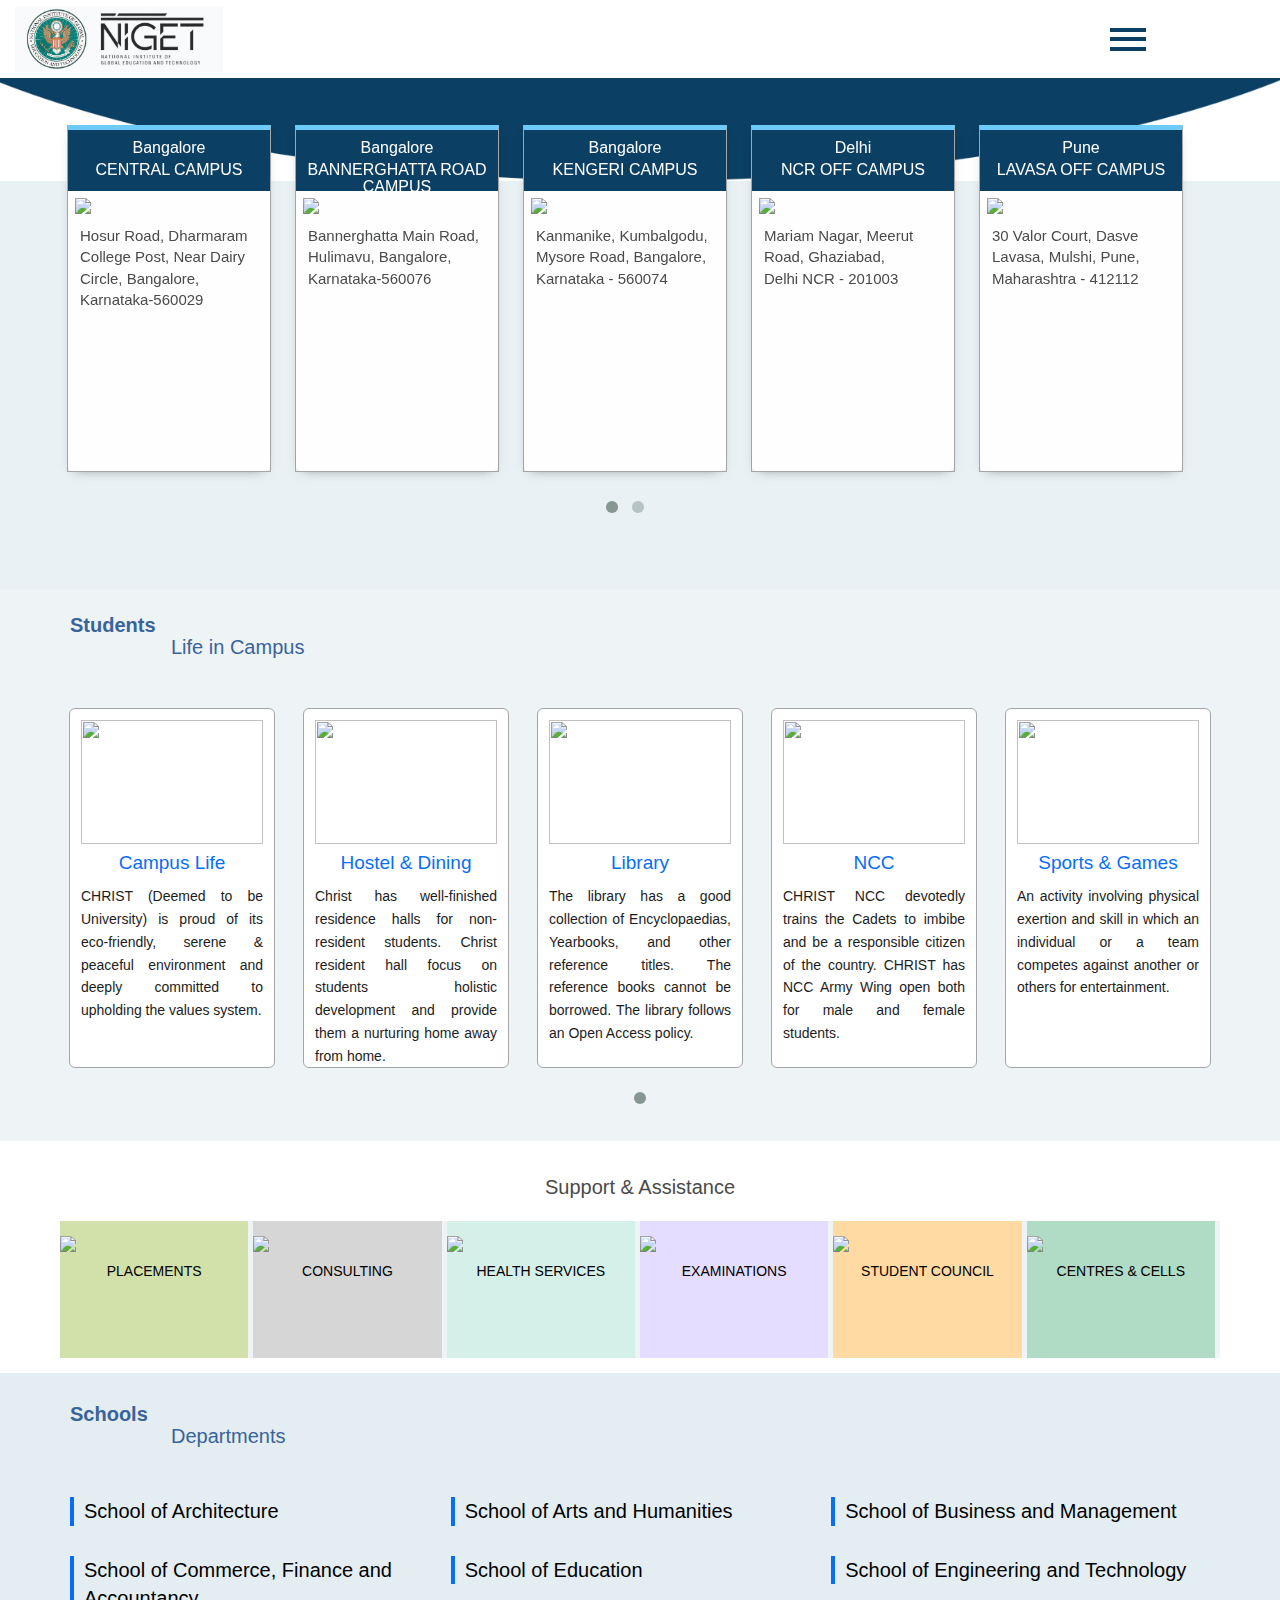
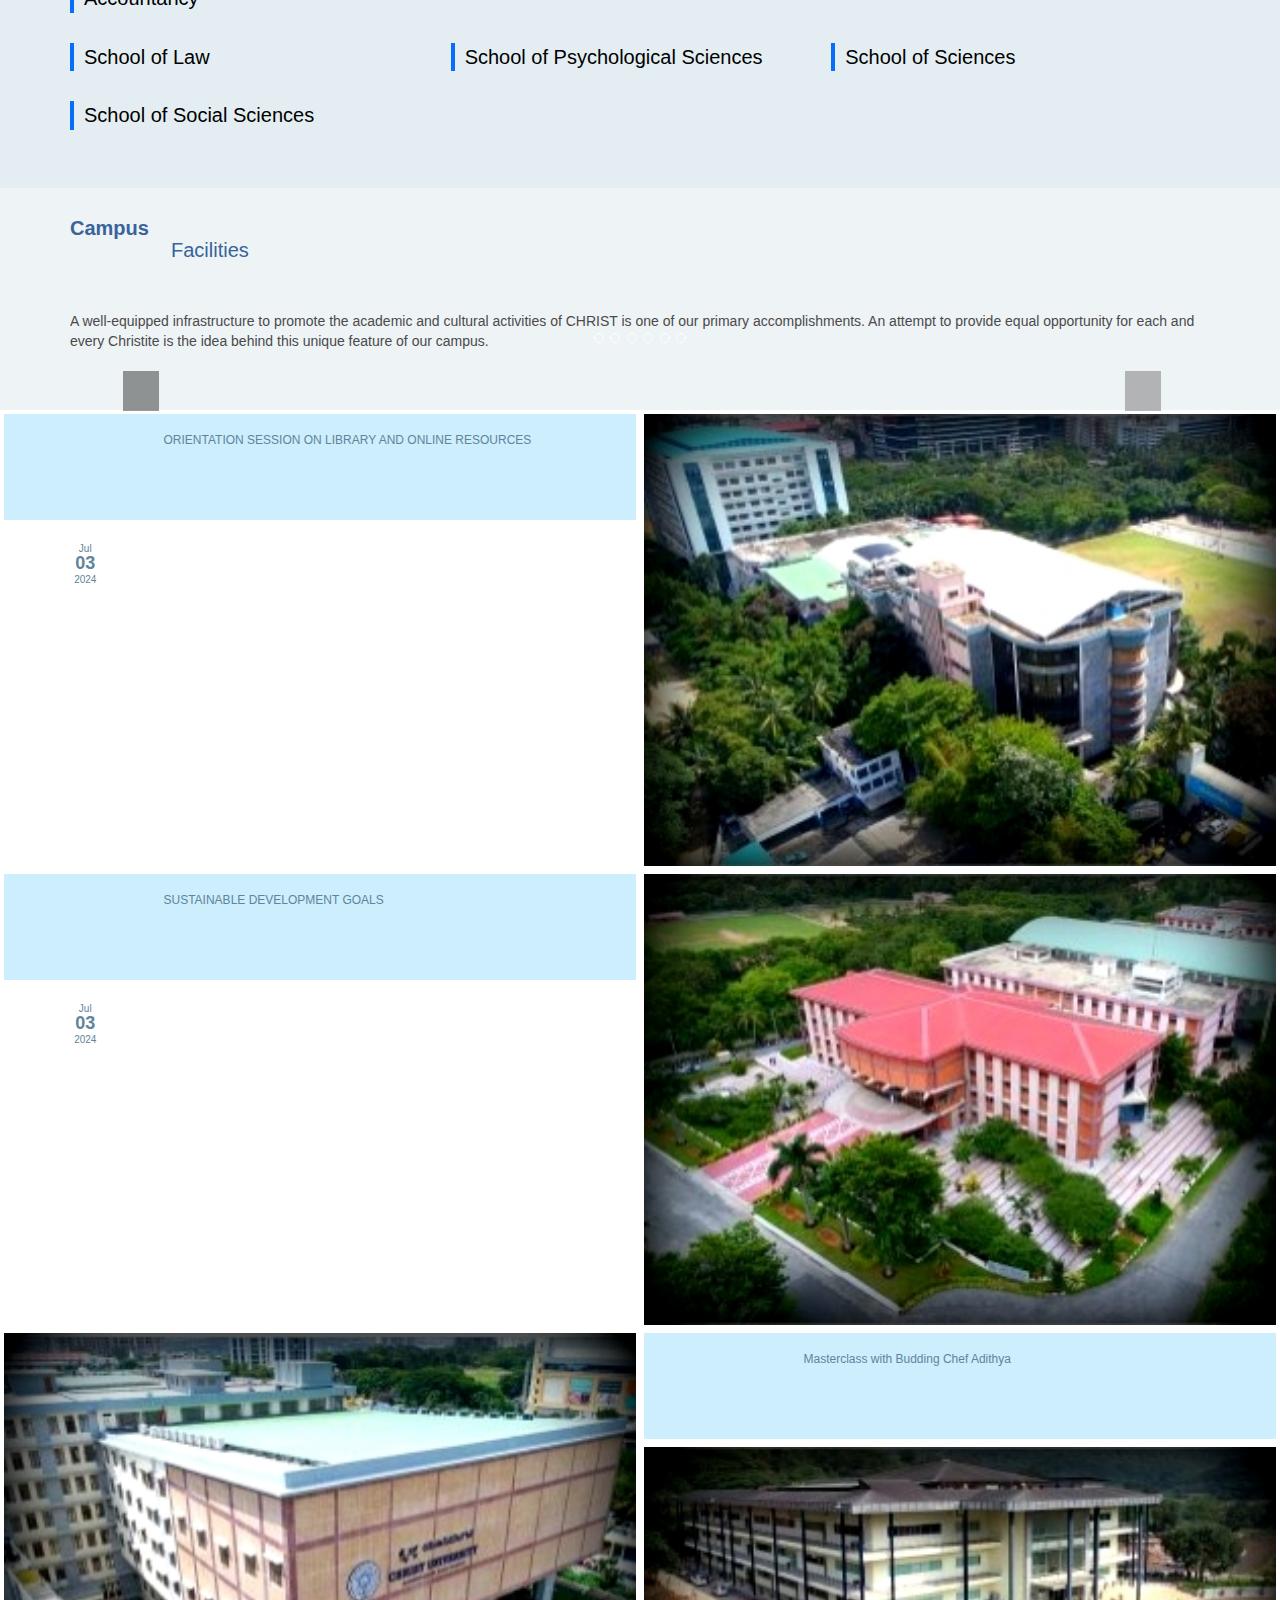
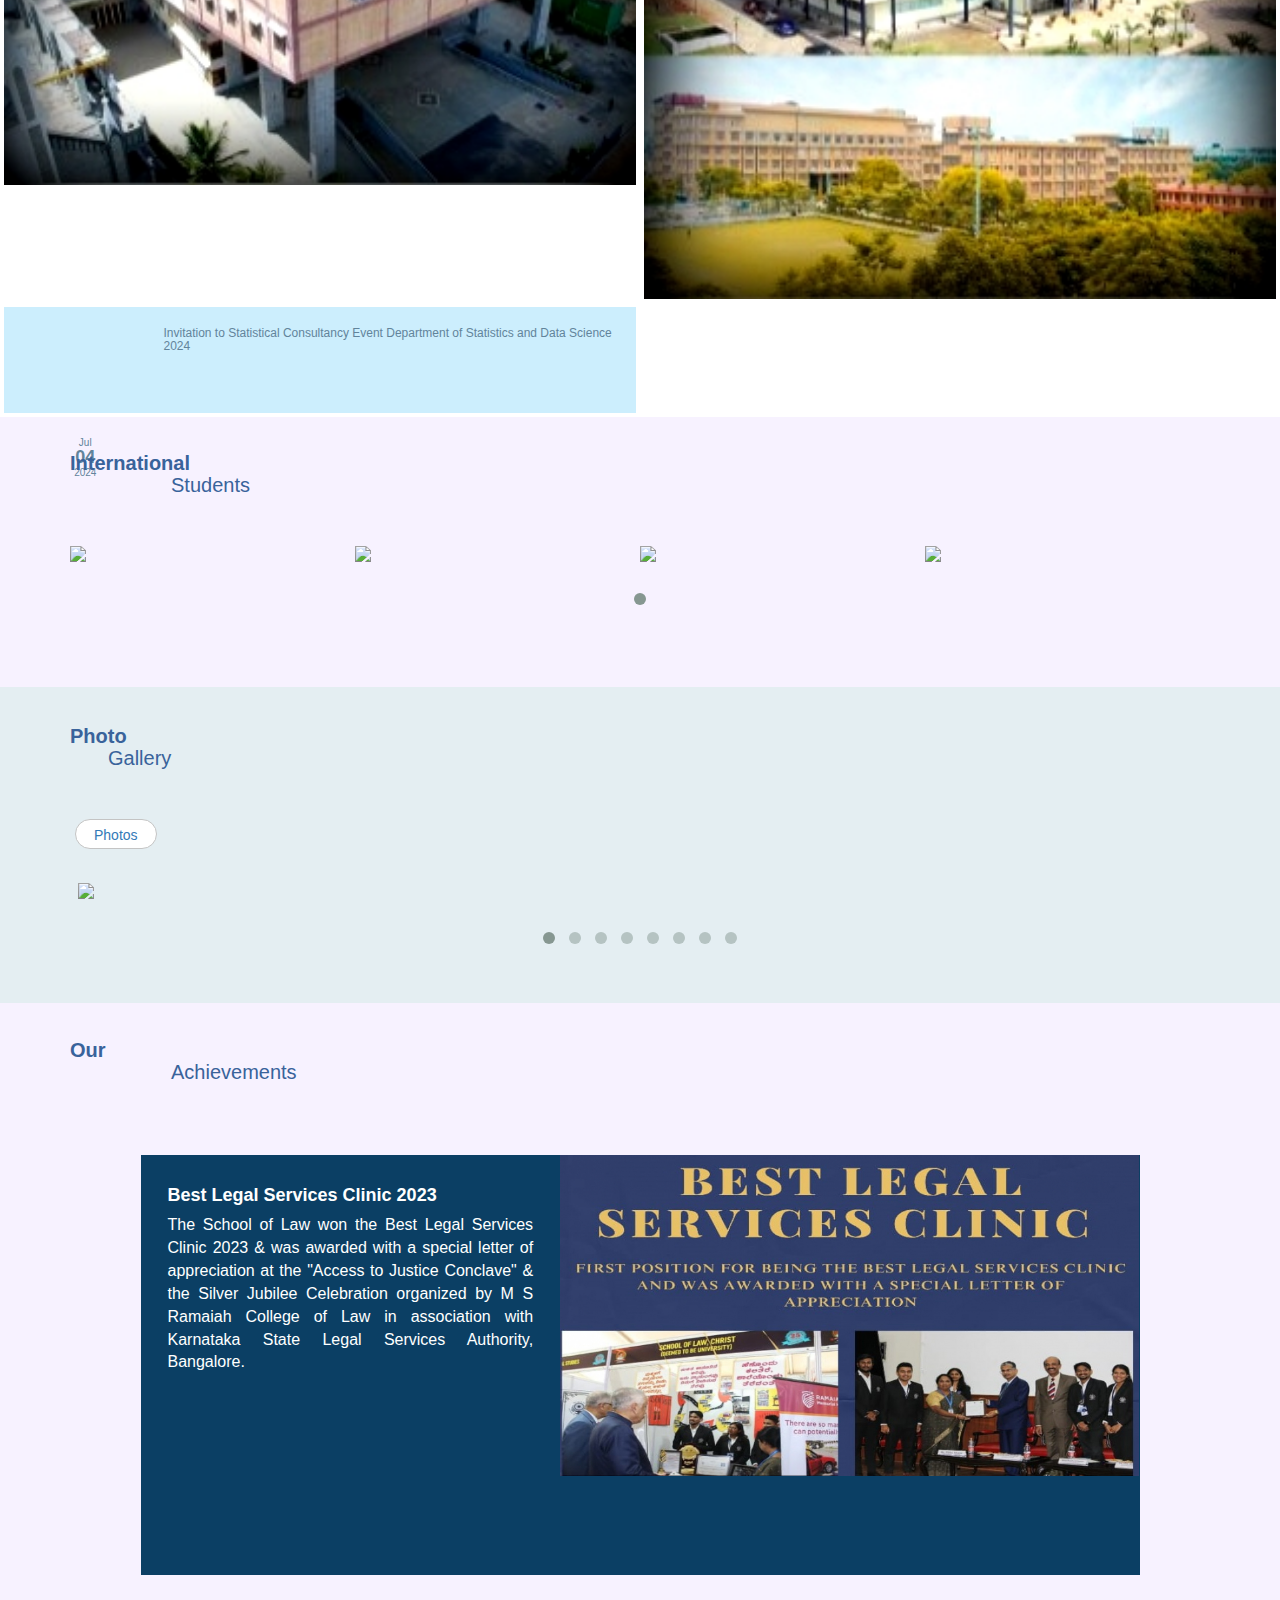
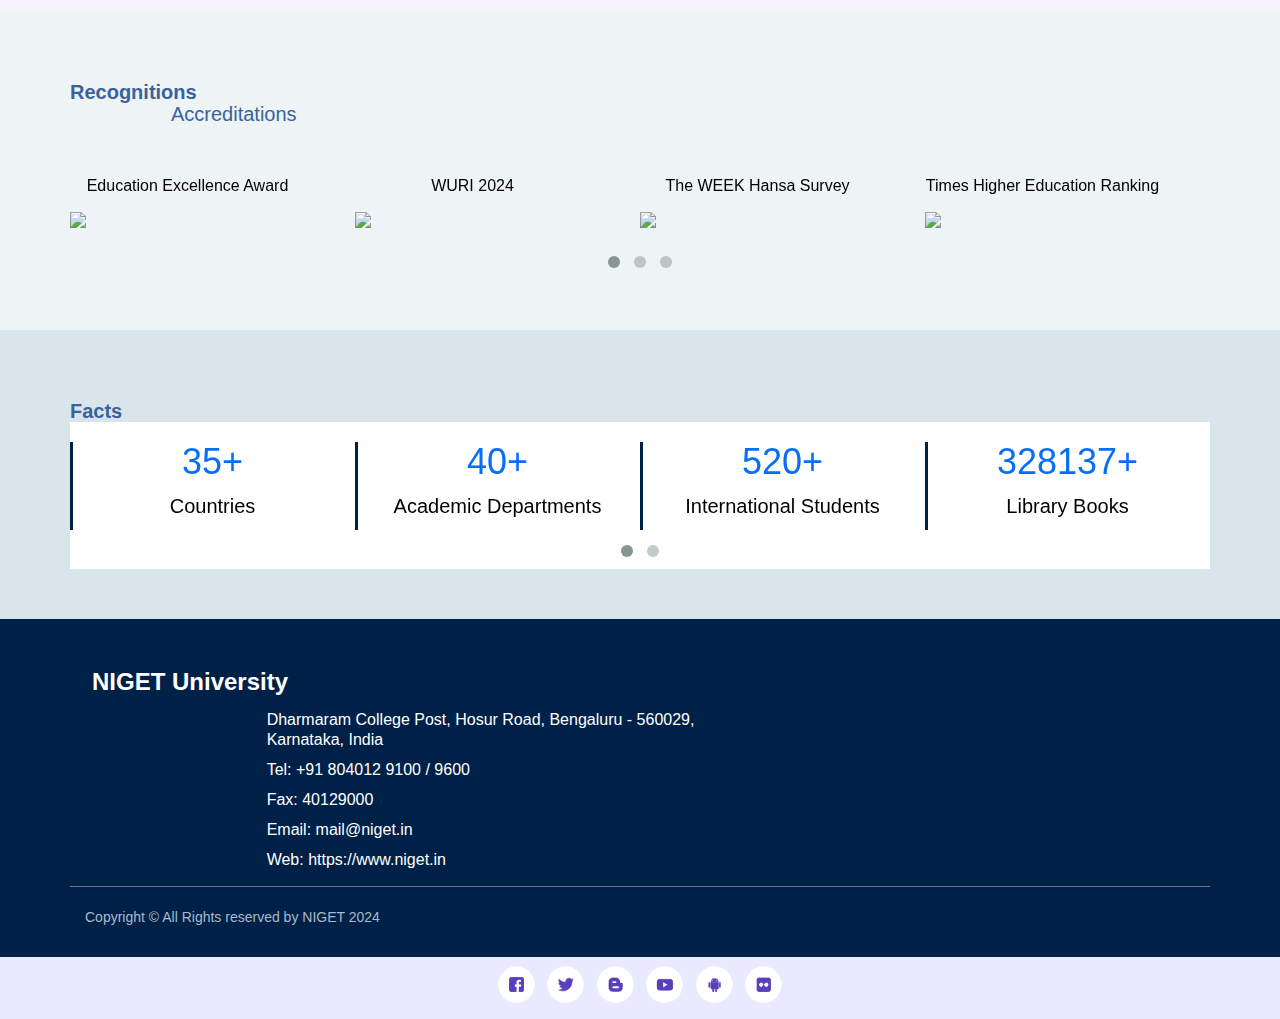
==== commit 1c9f0655: "Add files via upload" ====
--- a/index.html
+++ b/index.html
@@ -157,7 +157,7 @@
             	<ul>
                 
 	
-     	<img src="uploads/campus/medium/1546275337_2020-12-05_12-14-28.jpg" class="img-responsive"/>
+     	<img src="image/1546275337_2020-12-05_12-14-28.jpg" class="img-responsive"/>
          	<div class="cam-mmg-txtds">
             	                 	<p style="text-align:left !important;">
                     	Hosur Road, Dharmaram College Post, Near Dairy Circle, Bangalore,<br />
@@ -185,7 +185,7 @@
             	<ul>
                 
 	
-     	<img src="uploads/campus/medium/1656383149_2020-12-05_12-15-03.jpg" class="img-responsive"/>
+     	<img src="image/1656383149_2020-12-05_12-15-03.jpg" class="img-responsive"/>
          	<div class="cam-mmg-txtds">
             	                 	<p style="text-align:left !important;">
                     	Bannerghatta Main Road,  Hulimavu, Bangalore, Karnataka-560076                    </p>
@@ -212,7 +212,7 @@
             	<ul>
                 
 	
-     	<img src="uploads/campus/medium/1850061447_2020-12-05_12-15-59.jpg" class="img-responsive"/>
+     	<img src="image/1850061447_2020-12-05_12-15-59.jpg" class="img-responsive"/>
          	<div class="cam-mmg-txtds">
             	                 	<p style="text-align:left !important;">
                     	Kanmanike, Kumbalgodu, Mysore Road, Bangalore, Karnataka - 560074                     </p>
@@ -239,7 +239,7 @@
             	<ul>
                 
 	
-     	<img src="uploads/campus/medium/524190754_2020-12-05_12-16-11.jpg" class="img-responsive"/>
+     	<img src="image/524190754_2020-12-05_12-16-11.jpg" class="img-responsive"/>
          	<div class="cam-mmg-txtds">
             	                 	<p style="text-align:left !important;">
                     	Mariam Nagar, Meerut Road, Ghaziabad,<br />
@@ -267,7 +267,7 @@
             	<ul>
                 
 	
-     	<img src="uploads/campus/medium/1370604313_2023-06-15_11-54-29.jpg" class="img-responsive"/>
+     	<img src="image/1370604313_2023-06-15_11-54-29.jpg" class="img-responsive"/>
          	<div class="cam-mmg-txtds">
             	                 	<p style="text-align:left !important;">
                     	30 Valor Court, Dasve Lavasa, Mulshi, Pune,<br />
@@ -295,7 +295,7 @@
             	<ul>
                 
 	
-     	<img src="uploads/campus/medium/1453155785_2023-08-17_12-25-20.jpg" class="img-responsive"/>
+     	<img src="image/1453155785_2023-08-17_12-25-20.jpg" class="img-responsive"/>
          	<div class="cam-mmg-txtds">
             	                 	<p style="text-align:left !important;">
                     	Nagasandra, Near Tumkur Road, Bangalore,<br />
@@ -344,7 +344,7 @@
             <div id="owl-demo-1">
                         	<div class="item">
                 	<div class="five-bxs">
-                	<div class="fiv-bx-mmg"> <img src="uploads/studentlife/thumb/campus-life_20240516121709..jpg" class="img-responsive zoom"/> </div>
+                	<div class="fiv-bx-mmg"> <img src="image/campus-life_20240516121709..jpg" class="img-responsive zoom"/> </div>
                     <div class="fiv-bx-txts">
                     	<h3>Campus Life</h3>
                         <p><p><span style="font-size:14px">CHRIST (Deemed to be University) is proud of its eco-friendly, serene &amp; peaceful environment and deeply committed to upholding the values system.</span></p></p>
@@ -354,7 +354,7 @@
                 </div>
                             	<div class="item">                   
                 	<div class="five-bxs">
-                	<div class="fiv-bx-mmg"> <img src="uploads/studentlife/thumb/img2_20230327020428..jpg" class="img-responsive zoom"/> </div>
+                	<div class="fiv-bx-mmg"> <img src="image/img2_20230327020428..jpg" class="img-responsive zoom"/> </div>
                     <div class="fiv-bx-txts">
                     	<h3>Hostel & Dining</h3>
                         <p><p style="text-align:justify"><span style="font-size:14px">Christ has well-finished residence halls for non-resident students. Christ resident hall focus on students holistic development and provide them a nurturing home away from home.</span></p></p>
@@ -364,7 +364,7 @@
                 </div>
                             	<div class="item">   
                 	<div class="five-bxs">
-                	<div class="fiv-bx-mmg"> <img src="uploads/studentlife/thumb/library_20240516122412..jpg" class="img-responsive zoom"/> </div>
+                	<div class="fiv-bx-mmg"> <img src="image/library_20240516122412..jpg" class="img-responsive zoom"/> </div>
                     <div class="fiv-bx-txts">
                     	<h3>Library</h3>
                         <p><p><span style="font-size:14px">The library has a good collection of Encyclopaedias, Yearbooks, and other reference titles. The reference books cannot be borrowed. The library follows an Open Access policy.</span></p></p>
@@ -374,7 +374,7 @@
                 </div>
                             	<div class="item">   
                 	<div class="five-bxs">
-                	<div class="fiv-bx-mmg"> <img src="uploads/studentlife/thumb/ncc_20240516115953..jpg" class="img-responsive zoom"/> </div>
+                	<div class="fiv-bx-mmg"> <img src="image/ncc_20240516115953..jpg" class="img-responsive zoom"/> </div>
                     <div class="fiv-bx-txts">
                     	<h3>NCC</h3>
                         <p><p style="text-align:justify"><span style="font-size:14px">CHRIST NCC devotedly trains the Cadets to imbibe and be a responsible citizen of the country. CHRIST has NCC Army Wing open both for male and female students.</span></p></p>
@@ -384,7 +384,7 @@
                 </div>
                             	<div class="item">   
                 	<div class="five-bxs">
-                	<div class="fiv-bx-mmg"> <img src="uploads/studentlife/thumb/sports-and-games_20240516123348..jpg" class="img-responsive zoom"/> </div>
+                	<div class="fiv-bx-mmg"> <img src="image/sports-and-games_20240516123348..jpg" class="img-responsive zoom"/> </div>
                     <div class="fiv-bx-txts">
                     	<h3>Sports & Games</h3>
                         <p><p style="text-align:justify"><span style="font-size:14px">An activity involving physical exertion and skill in which an individual or a team competes against another or others for entertainment.</span></p></p>
@@ -412,7 +412,7 @@
             <ul class="no-pad suprt-boxs7">
                           <li class="col-sm-2 col-xs-4 no-pad">          	
                 <div class="suprt-boxs6">
-                    <div class="suprt-boxs6-icon"> <img src="uploads/aupportasistance/thumb/place_20230921045710..png" class="img-responsive"/> </div>
+                    <div class="suprt-boxs6-icon"> <img src="image/place_20230921045710..png" class="img-responsive"/> </div>
                     <div class="suprt-boxs6-txt"> <h4>Placements</h4> </div>
                 </div>
                 </a>
@@ -420,7 +420,7 @@
                         <li class="col-sm-2 col-xs-4 no-pad">
             	
                 <div class="suprt-boxs6">
-                    <div class="suprt-boxs6-icon"> <img src="uploads/aupportasistance/thumb/pro_support_20201201121549..png" class="img-responsive"/> </div>
+                    <div class="suprt-boxs6-icon"> <img src="image/pro_support_20201201121549..png" class="img-responsive"/> </div>
                     <div class="suprt-boxs6-txt"> <h4> CONSULTING</h4> </div>
                 </div>
                 </a>
@@ -428,7 +428,7 @@
                         <li class="col-sm-2 col-xs-4 no-pad">
             	
                 <div class="suprt-boxs6">
-                    <div class="suprt-boxs6-icon"> <img src="uploads/aupportasistance/thumb/medical_20201201125556..png" class="img-responsive"/> </div>
+                    <div class="suprt-boxs6-icon"> <img src="image/medical_20201201125556..png" class="img-responsive"/> </div>
                     <div class="suprt-boxs6-txt"> <h4>Health Services</h4> </div>
                 </div>
                 </a>
@@ -436,7 +436,7 @@
                         <li class="col-sm-2 col-xs-4 no-pad">
             	
                 <div class="suprt-boxs6">
-                    <div class="suprt-boxs6-icon"> <img src="uploads/aupportasistance/thumb/exam111_20201205042613..jpg" class="img-responsive"/> </div>
+                    <div class="suprt-boxs6-icon"> <img src="image/exam111_20201205042613..jpg" class="img-responsive"/> </div>
                     <div class="suprt-boxs6-txt"> <h4>Examinations</h4> </div>
                 </div>
                 </a>
@@ -444,7 +444,7 @@
                         <li class="col-sm-2 col-xs-4 no-pad">
             	
                 <div class="suprt-boxs6">
-                    <div class="suprt-boxs6-icon"> <img src="uploads/aupportasistance/thumb/exam_test_20201201124657..png" class="img-responsive"/> </div>
+                    <div class="suprt-boxs6-icon"> <img src="image/exam_test_20201201124657..png" class="img-responsive"/> </div>
                     <div class="suprt-boxs6-txt"> <h4>Student Council</h4> </div>
                 </div>
                 </a>
@@ -452,7 +452,7 @@
                         <li class="col-sm-2 col-xs-4 no-pad">
         
                 <div class="suprt-boxs6">
-                    <div class="suprt-boxs6-icon"> <img src="uploads/aupportasistance/thumb/cen_test_20201201011201..png" class="img-responsive"/> </div>
+                    <div class="suprt-boxs6-icon"> <img src="image/cen_test_20201201011201..png" class="img-responsive"/> </div>
                     <div class="suprt-boxs6-txt"> <h4>Centres & Cells</h4> </div>
                 </div>
                 </a>
@@ -549,7 +549,7 @@
                                  <div class="item active" data-slide-number="0">
                                         <div class="camp-fac-tb-itm">
                                                                 <div class="camp-lists">
-                        <img src="uploads/campus/large/2059262450_2024-05-16_01-18-44.jpg" class="img-responsive"/>
+                        <img src="image/2059262450_2024-05-16_01-18-44.jpg" class="img-responsive"/>
                                  	 <ul class="no-pad">
                                
                                <li style="color:#FFF; text-align:justify;"> 
@@ -567,7 +567,7 @@
                                  <div class="item " data-slide-number="1">
                                         <div class="camp-fac-tb-itm">
                                                                 <div class="camp-lists">
-                        <img src="uploads/campus/large/146353278_2024-05-16_01-02-38.jpg" class="img-responsive"/>
+                        <img src="image/146353278_2024-05-16_01-02-38.jpg" class="img-responsive"/>
                                  	 <ul class="no-pad">
                                
                                <li style="color:#FFF; text-align:justify;"> 
@@ -585,7 +585,7 @@
                                  <div class="item " data-slide-number="2">
                                         <div class="camp-fac-tb-itm">
                                                                 <div class="camp-lists">
-                        <img src="uploads/campus/large/142593266_2024-05-16_01-39-55.jpg" class="img-responsive"/>
+                        <img src="image/142593266_2024-05-16_01-39-55.jpg" class="img-responsive"/>
                                  	 <ul class="no-pad">
                                
                                <li style="color:#FFF; text-align:justify;"> 
@@ -603,7 +603,7 @@
                                  <div class="item " data-slide-number="3">
                                         <div class="camp-fac-tb-itm">
                                                                 <div class="camp-lists">
-                        <img src="uploads/campus/large/2012016161_2023-04-03_09-19-58.jpg" class="img-responsive"/>
+                        <img src="image/2012016161_2023-04-03_09-19-58.jpg" class="img-responsive"/>
                                  	 <ul class="no-pad">
                                
                                <li style="color:#FFF; text-align:justify;"> 
@@ -621,7 +621,7 @@
                                  <div class="item " data-slide-number="4">
                                         <div class="camp-fac-tb-itm">
                                                                 <div class="camp-lists">
-                        <img src="uploads/campus/large/1530061857_2024-05-16_01-21-49.jpg" class="img-responsive"/>
+                        <img src="image/1530061857_2024-05-16_01-21-49.jpg" class="img-responsive"/>
                                  	 <ul class="no-pad">
                                
                                <li style="color:#FFF; text-align:justify;"> 
@@ -639,7 +639,7 @@
                                  <div class="item " data-slide-number="5">
                                         <div class="camp-fac-tb-itm">
                                                                 <div class="camp-lists">
-                        <img src="uploads/campus/large/358171444_2024-05-16_01-36-20.jpg" class="img-responsive"/>
+                        <img src="image/358171444_2024-05-16_01-36-20.jpg" class="img-responsive"/>
                                  	 <ul class="no-pad">
                                
                                <li style="color:#FFF; text-align:justify;"> 
@@ -1041,16 +1041,16 @@
         
         <div id="owl-demo-42">
                    <div class="item">
-            	<div class="intrn-st-mmg"> <img src="uploads/international/medium/Untitled%20design_20230913123053..jpg" class="img-responsive"/> </div>
+            	<div class="intrn-st-mmg"> <img src="image/Untitled%20design_20230913123053..jpg" class="img-responsive"/> </div>
             </div>
                     <div class="item">
-            	<div class="intrn-st-mmg"> <img src="uploads/international/medium/2_20230913123152..jpg" class="img-responsive"/> </div>
+            	<div class="intrn-st-mmg"> <img src="image/2_20230913123152..jpg" class="img-responsive"/> </div>
             </div>
                     <div class="item">
-            	<div class="intrn-st-mmg"> <img src="uploads/international/medium/4_20230913123316..jpg" class="img-responsive"/> </div>
+            	<div class="intrn-st-mmg"> <img src="image/4_20230913123316..jpg" class="img-responsive"/> </div>
             </div>
                     <div class="item">
-            	<div class="intrn-st-mmg"> <img src="uploads/international/medium/1_20230913123242..jpg" class="img-responsive"/> </div>
+            	<div class="intrn-st-mmg"> <img src="image/1_20230913123242..jpg" class="img-responsive"/> </div>
             </div>
             
         </div>
@@ -1085,28 +1085,28 @@
                         	<div class="tab-pane active" id="tab1">
                 <div id="owl-demo-47">
                              	<div class="item">
-                	<img src="uploads/photogallery/large/2131050343_2024-05-16_10-04-47.jpg" class="img-responsive"/>
+                	<img src="image/2131050343_2024-05-16_10-04-47.jpg" class="img-responsive"/>
                 </div>
                             	<div class="item">
-                	<img src="uploads/photogallery/large/1921252098_2024-05-16_12-30-09.jpg" class="img-responsive"/>
+                	<img src="image/1921252098_2024-05-16_12-30-09.jpg" class="img-responsive"/>
                 </div>
                             	<div class="item">
-                	<img src="uploads/photogallery/large/509365530_2024-05-16_10-30-50.jpg" class="img-responsive"/>
+                	<img src="image/509365530_2024-05-16_10-30-50.jpg" class="img-responsive"/>
                 </div>
                             	<div class="item">
-                	<img src="uploads/photogallery/large/414274337_2024-05-16_11-47-30.jpg" class="img-responsive"/>
+                	<img src="image/414274337_2024-05-16_11-47-30.jpg" class="img-responsive"/>
                 </div>
                             	<div class="item">
-                	<img src="uploads/photogallery/large/1831743607_2024-05-16_10-06-00.jpg" class="img-responsive"/>
+                	<img src="image/1831743607_2024-05-16_10-06-00.jpg" class="img-responsive"/>
                 </div>
                             	<div class="item">
-                	<img src="uploads/photogallery/large/188428814_2024-05-16_10-07-19.jpg" class="img-responsive"/>
+                	<img src="image/188428814_2024-05-16_10-07-19.jpg" class="img-responsive"/>
                 </div>
                             	<div class="item">
-                	<img src="uploads/photogallery/large/211507886_2024-05-16_10-22-42.jpg" class="img-responsive"/>
+                	<img src="image/211507886_2024-05-16_10-22-42.jpg" class="img-responsive"/>
                 </div>
                             	<div class="item">
-                	<img src="uploads/photogallery/large/583237234_2024-05-16_11-47-14.jpg" class="img-responsive"/>
+                	<img src="image/583237234_2024-05-16_11-47-14.jpg" class="img-responsive"/>
                 </div>
                             </div>
                 </div>
@@ -1343,47 +1343,47 @@
    
                              <div>   
                     <p style="text-align:center;padding-right:50px;"> Education Excellence Award </p>
-<p><a href="../external.html?link=https://christuniversity.in/view-pdf/economic-times-:-education-excellence-awards-2024" target="_blank" ><img src="uploads/satisticsdetails/banner/2122370753_2024-06-21_03-36-46.jpg"></a> </p>
+<p><a href="../external.html?link=https://christuniversity.in/view-pdf/economic-times-:-education-excellence-awards-2024" target="_blank" ><img src="image/2122370753_2024-06-21_03-36-46.jpg"></a> </p>
                 </div>
                               <div>   
                     <p style="text-align:center;padding-right:50px;"> WURI 2024 </p>
-<p><a href="../external.html?link=https://christuniversity.in/view-pdf/wuri" target="_blank" ><img src="uploads/satisticsdetails/banner/531687619_2024-06-21_03-34-51.jpg"></a> </p>
+<p><a href="../external.html?link=https://christuniversity.in/view-pdf/wuri" target="_blank" ><img src="image/531687619_2024-06-21_03-34-51.jpg"></a> </p>
                 </div>
                               <div>   
                     <p style="text-align:center;padding-right:50px;"> The WEEK Hansa Survey </p>
-<p><a href="../external.html?link=https://christuniversity.in/view-pdf/week-hansa" target="_blank" ><img src="uploads/satisticsdetails/banner/853201652_2024-06-21_03-31-36.jpg"></a> </p>
+<p><a href="../external.html?link=https://christuniversity.in/view-pdf/week-hansa" target="_blank" ><img src="image/853201652_2024-06-21_03-31-36.jpg"></a> </p>
                 </div>
                               <div>   
                     <p style="text-align:center;padding-right:50px;"> Times Higher Education Ranking </p>
-<p><a href="../external.html?link=https://christuniversity.in/view-pdf/times-higher-education-impact-ranking-2024" target="_blank" ><img src="uploads/satisticsdetails/banner/10015910_2024-06-21_03-30-03.png"></a> </p>
+<p><a href="../external.html?link=https://christuniversity.in/view-pdf/times-higher-education-impact-ranking-2024" target="_blank" ><img src="image/10015910_2024-06-21_03-30-03.png"></a> </p>
                 </div>
                               <div>   
                     <p style="text-align:center;padding-right:50px;"> World University Rankings </p>
-<p><a href="uploads/userfiles/ranking.jpg" target="_blank" ><img src="uploads/satisticsdetails/banner/383049954_2023-10-05_03-02-27.jpg"></a> </p>
+<p><a href="image/ranking.jpg" target="_blank" ><img src="image/383049954_2023-10-05_03-02-27.jpg"></a> </p>
                 </div>
                               <div>   
                     <p style="text-align:center;padding-right:50px;"> NIRF </p>
-<p><a href="uploads/userfiles/nirf_2023.jpg" target="_blank" ><img src="uploads/satisticsdetails/banner/1604327077_2022-07-18_10-08-41.jpg"></a> </p>
+<p><a href="image/nirf_2023.jpg" target="_blank" ><img src="image/1604327077_2022-07-18_10-08-41.jpg"></a> </p>
                 </div>
                               <div>   
                     <p style="text-align:center;padding-right:50px;"> NBA Certificate </p>
-<p><a href="../external.html?link=https://christuniversity.in/uploads/userfiles/NBA accreditation.pdf#brd-crmp-depp" target="_blank" ><img src="uploads/satisticsdetails/banner/606547074_2022-06-20_10-47-15.jpg"></a> </p>
+<p><a href="../external.html?link=https://christuniversity.in/image/NBA accreditation.pdf#brd-crmp-depp" target="_blank" ><img src="image/606547074_2022-06-20_10-47-15.jpg"></a> </p>
                 </div>
                               <div>   
                     <p style="text-align:center;padding-right:50px;"> UNAI </p>
-<p><a href="../external.html?link=https://christuniversity.in/uploads/userfiles/unai.pdf" target="_blank" ><img src="uploads/satisticsdetails/banner/1533071251_2022-06-17_04-38-38.jpg"></a> </p>
+<p><a href="../external.html?link=https://christuniversity.in/image/unai.pdf" target="_blank" ><img src="image/1533071251_2022-06-17_04-38-38.jpg"></a> </p>
                 </div>
                               <div>   
                     <p style="text-align:center;padding-right:50px;"> SES REC </p>
-<p><a href="../external.html?link=https://christuniversity.in/uploads/userfiles/CHRIST SES REC CERTIFICATE (1)(1)(1).pdf" target="_blank" ><img src="uploads/satisticsdetails/banner/427300059_2022-06-17_04-34-15.jpg"></a> </p>
+<p><a href="../external.html?link=https://christuniversity.in/image/CHRIST SES REC CERTIFICATE (1)(1)(1).pdf" target="_blank" ><img src="image/427300059_2022-06-17_04-34-15.jpg"></a> </p>
                 </div>
                               <div>   
                     <p style="text-align:center;padding-right:50px;"> Unnat Bharat Abhiyan </p>
-<p><a href="../external.html?link=https://christuniversity.in/uploads/userfiles/UBA Poster.pdf" target="_blank" ><img src="uploads/satisticsdetails/banner/1165203809_2022-06-17_04-28-24.jpg"></a> </p>
+<p><a href="../external.html?link=https://christuniversity.in/image/UBA Poster.pdf" target="_blank" ><img src="image/1165203809_2022-06-17_04-28-24.jpg"></a> </p>
                 </div>
                               <div>   
                     <p style="text-align:center;padding-right:50px;"> NAAC Certificate </p>
-<p><a href="../external.html?link=https://christuniversity.in/uploads/userfiles/naacextension.pdf" target="_blank" ><img src="uploads/satisticsdetails/banner/1285361129_2022-06-17_04-04-29.jpg"></a> </p>
+<p><a href="../external.html?link=https://christuniversity.in/image/naacextension.pdf" target="_blank" ><img src="image/1285361129_2022-06-17_04-04-29.jpg"></a> </p>
                 </div>
                 
                 
--- a/css/common-styles.css
+++ b/css/common-styles.css
@@ -0,0 +1,3946 @@
+@import "../../external.html?link=https://fonts.googleapis.com/css?family=Roboto:100,300,400,500,700,900&amp;display=swap";
+@import "../../external.html?link=https://fonts.googleapis.com/css?family=Roboto+Condensed:300,400,700,700i&amp;display=swap";
+@import "../../external.html?link=https://fonts.googleapis.com/css2?family=Coda&amp;display=swap";
+body{padding:0;margin:0 auto;font-family:'Roboto',sans-serif;color:#000 !important; /*color:#1c1c1c!important*/}
+a{text-decoration:none}
+a:hover{text-decoration:none}
+.no-pad{padding:0;font-family:Roboto,sans-serif}
+.no-marg{margin:0 auto}
+a,a:active,a:focus{outline:0 !important;text-decoration:none !important;}
+#back-to-top{position:fixed;bottom: 87px; right: 14px;width:55px;height:55px;text-align:center;background:#0b3f64;border-radius:55px;z-index:9}
+#back-to-top:hover{background:rgba(51,51,51,0.9)}
+#back-to-top i{margin-top:7px;color:#fff;font-size:36px}
+.widget ul li::before{content:"\f101";left:0;position:absolute;font-family:FontAwesome;padding-left:15px}
+.widget ul{float:left;list-style:outside none none;margin-bottom:0;padding-left:0;width:100%}
+.widget ul li{margin-bottom:3px;padding-left:36px;position:relative;border-bottom:1px dashed #ccc;}
+input:focus, textarea:focus, select:focus,button:focus{
+	outline: none;
+}
+input:focus, textarea:focus, select:focus,button:focus{
+	outline: none;
+}
+.widget_hme ul li::before{content:"\f111";left:0;position:absolute;font-family:FontAwesome;padding-left:15px;font-size:16px;color:#076ef9;}
+.widget_hme ul{float:left;list-style:outside none none;margin-bottom:0;padding-left:0;width:100%;}
+.widget_hme ul li{margin-bottom:3px;padding-left:36px;position:relative;line-height: 29px;}
+
+.widget_hme2 ul li::before{content:"\f058";left:0;position:absolute;font-family:FontAwesome;padding-left:0;font-size:16px;color:#AAD2F9;}
+.widget_hme2 ul{float:left;list-style:outside none none;margin-bottom:0;padding-left:0;width:100%;}
+.widget_hme2 ul li{margin-bottom:3px;padding-left:28px;position:relative;line-height: 29px; font-size:15px;}
+
+.widget_dep ul li::before{content:"\f111";left:0;position:absolute;font-family:FontAwesome;padding-left:15px;font-size:16px;color:#808080;}
+.widget_dep ul{float:left;list-style:outside none none;margin-bottom:0;padding-left:0;width:100%;}
+.widget_dep ul li{margin-bottom:3px;padding-left:36px;position:relative;line-height: 38px !important;}
+
+.widget2 ul li::before{content:"\f111";left:0;position:absolute;font-family:FontAwesome;padding-left:15px;font-size:16px;color:#0EABE0}
+.widget2 ul{float:left;list-style:outside none none;margin-bottom:0;padding-left:0;width:100%}
+.widget2 ul li{margin-bottom:3px;padding-left:36px;position:relative}
+.owl-theme .owl-controls{display:none!important}
+#owl-demo-1 .item{margin:0 14px 9px;}
+#owl-demo-1 .item img{display:block;width:100%;height:124px}
+#owl-demo-2 .item{margin:0 auto}
+#owl-demo-2 .item img{display:block}
+#owl-demo-3 .item{margin:9px 10px}
+#owl-demo-3 .item img{display:block}
+#owl-demo-4 .item{margin:9px 10px}
+#owl-demo-4 .item img{display:block}
+#owl-demo-5 .item{margin:auto 6px}
+#owl-demo-5 .item img{display:block;width:100%}
+#owl-demo-41 .item{margin:18px 8px;}
+#owl-demo-41 .item img{display:block;width:100%}
+#owl-demo-39 .item{margin:auto 6px}
+#owl-demo-39 .item img{display:block}
+#owl-demo-6 .item{margin:7px}
+#owl-demo-6 .item img{display:block}
+#owl-demo-7 .item{margin:8px 5px}
+#owl-demo-7 .item img{display:block;width:100%;height:140px}
+#owl-demo-8 .item{margin:8px 5px}
+#owl-demo-8 .item img{display:block;margin:0 auto}
+#owl-demo-9 .item{margin:8px 5px}
+#owl-demo-9 .item img{display:block;margin:0 auto}
+#owl-demo-10 .item{margin:8px 5px}
+#owl-demo-10 .item img{display:block;margin:0 auto}
+#owl-demo-11 .item{margin:8px 5px}
+#owl-demo-11 .item img{display:block;margin:0 auto}
+#owl-demo-12 .item{margin:8px 5px}
+#owl-demo-12 .item img{display:block;margin:0 auto}
+#owl-demo-13 .item{margin:8px 14px}
+#owl-demo-13 .item img{display:block;margin:0 auto}
+#owl-demo-14 .item{margin:8px 14px}
+#owl-demo-14 .item img{display:block;margin:0 auto}
+#owl-demo-15 .item{margin:8px 36px}
+#owl-demo-15 .item img{display:block;margin:0 auto}
+#owl-demo-16 .item{margin:8px 14px}
+#owl-demo-16 .item img{display:block;margin:0 auto}
+#owl-demo-17 .item{margin:8px 14px}
+#owl-demo-17 .item img{display:block;margin:0 auto}
+#owl-demo-18 .item{margin:8px 14px}
+#owl-demo-18 .item img{display:block;margin:0 auto}
+#owl-demo-19 .item{margin:26px 4px;float:left;width:100%}
+#owl-demo-19 .item img{display:block;margin:0 auto}
+#owl-demo-20 .item{margin:6px 8px}
+#owl-demo-20 .item img{display:block;margin:0 auto}
+#owl-demo-21 .item{margin:6px 8px}
+#owl-demo-21 .item img{display:block;}
+#owl-demo-22 .item{margin:6px 8px}
+#owl-demo-22 .item img{display:block;margin:0 auto -31px;width:90%}
+#owl-demo-40 .item{margin:6px 8px}
+#owl-demo-40 .item img{display:block;margin:0 auto}
+#owl-demo-50 .item{margin:0px 10px}
+#owl-demo-50 .item img{display:block}
+
+#owl-demo-47 .item{margin:18px 8px;}
+#owl-demo-47 .item img{display:block;width:100%}
+#owl-demo-48 .item{margin:18px 8px;}
+#owl-demo-48 .item img{display:block;width:100%}
+
+#header-logo{padding:5px 0;background:#fff;}
+.first-menu{float:right}
+#updates{background:#0B3F64;padding:5px 0;color:#fff}
+#updates h4{font-size:16px;font-weight:400;margin:2px auto}
+#updates ul li{display:inline-block;padding:0 7px}
+#updates ul li a{color:#fff}
+#updates ul li:before{content:'\f178';font-family:FontAwesome;padding-right:7px}
+#updates ul{margin:0 auto}
+.main-logo{margin:0 auto}
+#main-menubars{background:url(../images/bg1.jpg) no-repeat;background-size:cover;position:relative;padding: 7px 0px;}
+.admissions-bttn{background:#0B3F64;border:1px solid #0B3F64;padding:6px 25px 5px;border-radius:27px;font-size:18px;text-transform:uppercase}
+.admissions-bttn:hover{background:#076EF9;border:1px solid #076EF9;padding:6px 25px 5px;border-radius:27px;font-size:18px;text-transform:uppercase}
+#main-banner-names{padding:0;background:#0b3f64;float:left;width:100%;position:relative;z-index:0}
+.bnnr-hght{width:100%}
+.strip-banner { position: absolute; z-index: 1; top: -1px; margin: 0 auto; left: 0; right: 0;}
+.name-hdd h4{font-size:16px;text-transform:uppercase;color:#fff;font-family:'Roboto Condensed',sans-serif;margin:0 auto;padding:4px 6px}
+.name-hdd { background: #0b3f64; text-align: center; height: 61px; border-radius: 0; padding: 9px 1px 0; }
+.names-lists{background:#ffffffed;padding:7px; /*2-2-21*/ height:280px; /*2-2-21*/ border-radius:0 0 5px 5px}
+.names-lists ul li{list-style:none;font-size:14px;line-height:22px;color:#1c1c1c}
+.names-lists ul{margin:0 auto;padding:0;height:270px}
+.names-lists ul li a{color:#333}
+.mor-bttn{background:#F2F2F2;padding:0;text-align:center;margin-top:6px;color:#076EF9;position:absolute;left:4px;right:4px;bottom:4px;border-radius:0 0 5px 5px}
+.mor-bttn:hover{background:#F2F2F2;padding:0;text-align:center;margin-top:6px;color:#076EF9;position:absolute;left:4px;right:4px;bottom:4px}
+.box1{box-shadow:0 4px 12px -8px rgba(0, 0, 0, 0.58) !important;border:1px solid #A5A5A5;border-top:5px solid #6DCBF8 !important;width:100%}
+.mor-btnd{padding:11px 62px;border:none;border-radius:0 0 5px 5px}
+.colleges-names{position:absolute;top:-92px;left:0;right:0;z-index:9}
+.colleges-names a:hover{color:#2580f9}
+a.subscribeHeader:hover{background-color:#373737}
+.light-bg img{position:absolute}
+#thre-bxs{background:#e9f1f5;padding:13% 0;position:relative}
+#course-search{padding:39px 0 39px;background:#fff;z-index: 0; position: relative;}
+.serch-hd1{font-size:20px;font-weight:700;color:#39639B;margin:0 auto}
+.serch-hd2{font-size:20px;font-weight:300;color:#39639B;margin:0 auto;padding-left:101px;margin-bottom:50px;font-family:'Roboto Condensed',sans-serif;}
+.mor-left-bordr{font-size:16px;padding:1px 14px;float:right;margin:38px auto}
+.mor-left-bordr a{color: #4A4A4A; font-size: 16px;}
+.mor-left-bordr a:hover { color: #6DCBF8;}
+.search-boxds{position:relative}
+.serch-para { padding: 0 0 30px; font-size: 14px; color: gray; margin: 0px auto;}
+.search-boxs-bttns{position:relative;z-index:99}
+.custom-dropdown{position:relative;display:inline-block;vertical-align:middle;padding:0!important;border-radius:2px;width:100%}
+.custom-dropdown__select{border:0;border-radius:0;-webkit-appearance:none;-moz-appearance:none;appearance:none;width:100%;font-weight:400;color:#777;height:60px;border:1px solid gray;padding:7px 17px;padding-right:17px;margin:auto 2px}
+.custom-dropdown::before,.custom-dropdown::after{content:"";position:absolute;pointer-events:none}
+.custom-dropdown::after{content:"\25BC";height:0;font-size:.9em;line-height:1;right:19px;top:51%;margin-top:-.6em;color:gray!important}
+.custom-dropdown::before{width:2.3em;right:0;top:0;bottom:0;border-radius:0 3px 3px 0}
+.custom-dropdown__select[disabled]{color:rgba(0,0,0,.3)}
+.custom-dropdown.custom-dropdown--disabled::after{color:rgba(0,0,0,.1)}
+.custom-dropdown--white::after{color:rgba(0,0,0,.9)}
+.custom-dropdown--emerald::before{background-color:#1aa181}
+.custom-dropdown--emerald::after{color:rgba(0,0,0,.4)}
+.custom-dropdown--red::before{background-color:#d53a22}
+.custom-dropdown--red::after{color:rgba(0,0,0,.4)}
+.custom-dropdown--large .custom-dropdown__select{padding-right:1.3em}
+.custom-dropdown--small .custom-dropdown__select{padding-right:.5em}
+.srch-frms{padding:8px 22px;border:1px solid #A5A5A5;width:100%;border-radius:44px 0 0 44px}
+.srch-frms:hover { padding: 8px 22px; border: 1px solid #076EF9; width: 100%; border-radius: 44px 0 0 44px; }
+.srch-bttn {padding: 8px 20px; background: #39639B; border: 1px solid #39639B; border-radius: 0; width: 100%; margin: auto 4px; font-size: 16px; border-radius: 0 44px 44px 0;
+ text-transform: uppercase; }
+.srch-bttn:hover{padding:8px 20px;background:#076EF9;border-radius:0;width:100%;margin:auto 4px;border:1px solid #076EF9;font-size:16px;border-radius:0 44px 44px 0;text-transform:uppercase}
+.bg-hd{font-size:122px;margin:20px auto;position:absolute;z-index:9;right:0;color:#eef3f6}
+#students-life-campus{background:#eef3f6;padding:25px 0;}
+.five-bxs{border:1px solid #A5A5A5;border-radius:6px;background:#fff;padding:11px; /*2-2-21*/ height:360px; /*2-2-21*/ color:#333}
+.five-bxs:hover{border:1px solid #076EF9;border-radius:6px;background:#fff;padding:11px;box-shadow: 0 4px 12px -8px rgba(0, 0, 0, 0.58) !important;}
+.fiv-bx-mmg{overflow:hidden;position:relative}
+.fiv-bx-txts{text-align:justify;color:#1c1c1c}
+.fiv-bx-txts h3 {font-size: 19px; color: #076EF9; margin: 9px auto 11px; text-align: center;}
+.zoom{padding:0;transition:transform .6s;margin:0 auto}
+.zoom:hover{transform:scale(1.1)}
+.hd-hd h1 { font-size: 20px; color: #4A4A4A; font-weight: 400; text-align: center; margin: 0px auto 23px; }
+.suprt-boxs6-icon img{margin:0 auto}
+.suprt-boxs6-txt{text-align:center}
+.suprt-boxs6-icon{padding:15px 0 0}
+.clr-chng{color:#4A4A4A}
+.suprt-boxs7 {margin:0px auto;}
+.suprt-boxs7 li{list-style:none;display:inline-block;border-right:5px solid #EEF3F6;height:137px}
+.suprt-boxs6-txt h4 {font-size: 14px;font-family: 'Roboto Condensed',sans-serif; padding: 12px 9px; margin: 0 auto;}
+.suprt-boxs6-txt h4:hover { font-size: 14px; font-family: 'Roboto Condensed',sans-serif; padding: 12px 9px; background: #0000000a; margin: 0 auto; height: ; }
+.suprt-boxs6-txt2 h4{font-size:20px;font-family:'Roboto Condensed',sans-serif;padding:29px 0;margin:0 auto}
+.suprt-boxs6-txt2 h4:hover{font-size:20px;font-family:'Roboto Condensed',sans-serif;padding:29px 0;background:#D6D1EA;margin:0 auto}
+.suprt-boxs6-txt3 h4{font-size:20px;font-family:'Roboto Condensed',sans-serif;padding:29px 0;margin:0 auto}
+.suprt-boxs6-txt3 h4:hover{font-size:20px;font-family:'Roboto Condensed',sans-serif;padding:29px 0;background:#BCDBD8;margin:0 auto}
+.suprt-boxs6-txt3 h4{font-size:20px;font-family:'Roboto Condensed',sans-serif;padding:29px 0;margin:0 auto}
+.suprt-boxs6-txt4 h4:hover{font-size:20px;font-family:'Roboto Condensed',sans-serif;padding:29px 0;background:#BFD09E;margin:0 auto}
+.suprt-boxs6-txt4 h4{font-size:20px;font-family:'Roboto Condensed',sans-serif;padding:29px 0;margin:0 auto}
+.suprt-boxs6-txt5 h4{font-size:20px;font-family:'Roboto Condensed',sans-serif;padding:29px 0;margin:0 auto}
+.suprt-boxs6-txt5 h4:hover{font-size:20px;font-family:'Roboto Condensed',sans-serif;padding:29px 0;background:#9AC8B5;margin:0 auto}
+.suprt-boxs6-txt6 h4{font-size:20px;font-family:'Roboto Condensed',sans-serif;padding:29px 0;margin:0 auto}
+.suprt-boxs6-txt6 h4:hover{font-size:20px;font-family:'Roboto Condensed',sans-serif;padding:29px 0;background:#E8C794;margin:0 auto}
+.suprt-boxs7 li:nth-child(1){text-align:center;background:#89B32263;}
+.suprt-boxs7 li:nth-child(2){text-align:center;background:#D6D6D6;}
+.suprt-boxs7 li:nth-child(3){text-align:center;background:#68C4AF47;}
+.suprt-boxs7 li:nth-child(4){text-align:center;background:#E5DDFF;}
+.suprt-boxs7 li:nth-child(5){text-align:center;background:#FF99005C;}
+.suprt-boxs7 li:nth-child(6){text-align:center;background:#008B444F;}
+#denaries-dep{padding:30px 0 18px; background:#E4EEF2;}
+div.panel, p.flip { margin-bottom: 25px !important; line-height: 30px; margin: auto; font-size: 16px; padding: 6px; background: #B5D0DC; color: #7A7A7A; border-radius: 0;
+ user-select: none; }
+div.panel{display:none}
+.flip{cursor:pointer;padding: 0px;color: inherit;font-weight: 400;}
+.flip:hover{cursor:pointer;padding: 0px;color: #fff !important;}
+#den-deprt-box{margin:0px auto}
+.denr li{display:inline-block;width:33%;font-size:20px;border-left:4px solid #076EF9;margin:0 auto 30px;padding:0 10px;vertical-align:top}
+.denr li:hover{display: inline-block; width: 46%; font-size: 15px; border-left: 4px solid #076EF9;margin: 0 9px 12px 0;padding: 8px 10px;vertical-align: top;background: #39639B;
+text-align: center; color: #fff !important;}
+
+
+
+.inlists li {width: 47% !important; border-radius: 5px; font-size: 16px !important;list-style: circle !important; border: none !important; margin: 6px 4px !important; vertical-align: top !important; text-align: left !important; font-size: 16px !important; color: #4A4A4A !important; height: 64px !important;}
+div.panel2{display:none}
+.flip2{cursor:pointer}
+#deneri-dep-rest{padding:70px 0 50px;background:#edf5f8}
+.brd-crm-dener-dep ul li{display:inline-block;color:#46B3E6}
+.dep-eng{position:relative}
+.dep-eng-hdd{background:linear-gradient(90deg,rgba(42,144,219,1) 0%,rgba(106,196,226,1) 47%,rgba(117,214,211,1) 100%);padding:21px 21px 78px; height: 264px;}
+.dep-eng-hdd h4{font-size:17px;font-weight:300;color:#fff;margin:0 auto}
+.dep-eng-hdd h1{margin:0 auto;color:#fff;padding-left:25px}
+.dep-mmg{position:absolute;top:69%;width:89%;left:14px;right:14px}
+.cntr-txt-den-dep p{font-size:18px;color:gray}
+.cntr-txt-den-dep h2{font-size:30px;color:#4A4A4A;margin:0 auto}
+.cntr-txt-den-dep ul li a{color:#4A4A4A;font-size:18px;}
+/*.cntr-txt-den-dep ul li{list-style:none}
+.cntr-txt-den-dep ul li:before{content:'\f111';font-family:FontAwesome;padding-right:10px;color:#C00}*/
+.mor-2{color:#076EF9;font-size:18px}
+.testm{background:#E9D2FE;padding:15px}
+.testim-mmg{padding:20px;position:relative}
+.testim-mmg img{border-radius:50%;margin:0 auto}
+.cods-ico1{margin:0 auto;position:absolute;left:26px;top:23px;color:#fff}
+.cods-ico2{margin:0 auto;position:absolute;color:#fff;right:24px;bottom:7px}
+.testm h4{text-align:center;color:#0B3F64;font-size:20px}
+.testm h5{text-align:center;color:#0B3F64;font-weight:300;font-size:16px}
+.testm p{color:#0B3F64;font-weight:300;font-size:18px;text-align:center}
+.explr-bttns{text-align:center}
+.expl-bttns { color: #fff; font-size: 16px; border: 1px solid #0B3F64; background: #39639B; border-radius: 37px; padding: 8px 28px 8px; text-transform: uppercase; z-index: 99;
+ position: relative; }
+.expl-bttns:hover { color: #fff; font-size: 16px; border: 1px solid #0B3F64; background: #4E81C4; border-radius: 37px; padding:8px 28px 8px; text-transform: uppercase; z-index: 99;
+ position: relative; }
+.depr-hd-posi{font-size:146px;color:#FFF;margin: -83px auto;position:absolute;z-index:0;right:13%}
+#evnts-arund{padding:33px 0 50px;background:#DAE0E0;}
+#tab-evnts-secon{padding:0px 0}
+.pd-5x img{width:100%}
+.panel-default > .panel-heading{background-color:transparent;border-color:transparent}
+.nav-tabs > li.active > a,.nav-tabs > li.active > a:focus,.nav-tabs > li.active > a:hover{color:#fff;background-color:#39639b;border:transparent;border-bottom:none!important;margin:0 auto;padding:8px 34px;font-size:18px;border-radius:48px}
+.nav-tabs > li > a{padding:7px 34px;font-size:18px;color:#7A7A7A}
+.nav-tabs > li{margin-right:4px;border:1px solid #C4C4C4;border-radius:48px;background:#fff}
+.nav-tabs{border-bottom:none}
+.nav > li > a:focus,.nav > li > a:hover{border-radius: 6px;background:none}
+.panel-heading{padding:10px 0}
+.cal-ico .fa{font-size:24px}
+.cal-ico .fa:hover{color:#076EF9;font-size:24px}
+.cal-ico{border:none!important;border-radius:48px;background:none!important}
+.cal-ico a:hover{border-color:transparent!important;background-color:transparent!important}
+.panel-body{padding:16px 0}
+#tb-evn-item { background: #CCEEFD; float: left; width: 100%; padding: 20px 3px;height: 106px;}
+#tb-evn-item2{background:#0B3F6482;float:left;width:100%;padding:22px 4px 9px 0}
+#tb-evn-item2 h4{color:#fff}
+#tb-evn-item2 h3{color:#fff}
+.evn-utms h4{margin:0 auto;font-size:10px}
+.evn-utms h3{margin:0 auto;font-size:18px;font-weight:700}
+.evn-utms{padding:70% 0;text-align:center;color: #62849B;}
+.evnt-bx-itm h4{font-size:12px;color:#62849B;margin:0 auto}
+.evnt-bx-itm h5{display:none;}
+.pd-5x{padding:4px}
+.pd-6x{padding:7px}
+.pd-6x img{width:100%}
+.nav-tabs > cal-ico.active > a,.nav-tabs > cal-ico.active > a:focus,.nav-tabs > cal-ico.active > a:hover{color:#fff;background-color:#fff!important;border:transparent;border-bottom:none!important;margin:0 auto;padding:6px 34px}
+div.zabuto_calendar{margin:0;padding:0}
+div.zabuto_calendar .table{width:100%;margin:0;padding:0}
+div.zabuto_calendar .table th,div.zabuto_calendar .table td{padding:4px 2px;text-align:center}
+div.zabuto_calendar .table tr th,div.zabuto_calendar .table tr td{background-color:#fff}
+div.zabuto_calendar .table tr.calendar-month-header th{background-color:#fafafa}
+div.zabuto_calendar .table tr.calendar-month-header th span{cursor:pointer;display:inline-block;padding-bottom:10px}
+div.zabuto_calendar .table tr.calendar-dow-header th{background-color:#f0f0f0}
+div.zabuto_calendar .table tr:last-child{border-bottom:1px solid #ddd}
+div.zabuto_calendar .table tr.calendar-month-header th{padding-top:12px;padding-bottom:4px}
+div.zabuto_calendar .table-bordered tr.calendar-month-header th{border-left:0;border-right:0}
+div.zabuto_calendar .table-bordered tr.calendar-month-header th:first-child{border-left:1px solid #ddd}
+div.zabuto_calendar div.calendar-month-navigation{cursor:pointer;margin:0;padding:0;padding-top:5px}
+div.zabuto_calendar tr.calendar-dow-header th,div.zabuto_calendar tr.calendar-dow td{width:14%;border:1px solid #eee;padding:9px}
+div.zabuto_calendar .table tr td div.day{margin:0;padding-top:7px;padding-bottom:7px}
+div.zabuto_calendar .table tr td.event div.day,div.zabuto_calendar ul.legend li.event{background-color:#fff0c3}
+div.zabuto_calendar .table tr td.dow-clickable,div.zabuto_calendar .table tr td.event-clickable{cursor:pointer}
+div.zabuto_calendar .badge-today,div.zabuto_calendar div.legend span.badge-today{background-color:#357ebd;color:#fff;text-shadow:none}
+div.zabuto_calendar .badge-event,div.zabuto_calendar div.legend span.badge-event{background-color:#ff9b08;color:#fff;text-shadow:none}
+div.zabuto_calendar .badge-event{font-size:.95em;padding-left:8px;padding-right:8px;padding-bottom:4px}
+div.zabuto_calendar div.legend{margin-top:5px;text-align:right}
+div.zabuto_calendar div.legend span{color:#999;font-size:10px;font-weight:400}
+div.zabuto_calendar div.legend span.legend-text:after,div.zabuto_calendar div.legend span.legend-block:after,div.zabuto_calendar div.legend span.legend-list:after,div.zabuto_calendar div.legend span.legend-spacer:after{content:' '}
+div.zabuto_calendar div.legend span.legend-spacer{padding-left:25px}
+div.zabuto_calendar ul.legend > span{padding-left:2px}
+div.zabuto_calendar ul.legend{display:inline-block;list-style:none outside none;margin:0;padding:0}
+div.zabuto_calendar ul.legend li{display:inline-block;height:11px;width:11px;margin-left:5px}
+div.zabuto_calendar ul.legend
+div.zabuto_calendar ul.legend li:first-child{margin-left:7px}
+div.zabuto_calendar ul.legend li:last-child{margin-right:5px}
+div.zabuto_calendar div.legend span.badge{font-size:.9em;border-radius:5px 5px 5px 5px;padding:2px 5px 3px}
+@media (max-width: 979px) {
+div.zabuto_calendar .table th,div.zabuto_calendar .table td{padding:2px 1px}
+}
+#campus-news{padding:70px 0 50px;background:#f0f2fd}
+.news-txts{font-size:16px;color:gray;margin:0 auto 30px;}
+.news-itm{border:1px solid #A5A5A5;background:#fff;height:300px}
+.news-itm:hover {
+    border: 1px solid #076EF9;
+    background: #fff;
+    height: 300px;
+	box-shadow: 0 4px 12px -8px rgba(0, 0, 0, 0.58) !important;
+}
+.news-itm-mmg{overflow:hidden}
+.news-itm-mmg3{height:196px;overflow:hidden;width:100%}
+.news-itm-mmg img{width:100%}
+.news-itm-mmg3 img{width:100%}
+.news-itm-txt{color:#186AA5;padding:11px;text-align:center}
+.news-itm-txt p{font-size:15px;margin:0 auto}
+#internat-student{padding:35px 0 50px;background:#f7f2ff}
+.intrn-st-mmg{padding-bottom:16px}
+.intrn-st-mmg2{padding:16px 0 0}
+#photo-gallry{padding:38px 0 31px;background:#e4eef2;position:relative}
+#photo-gallry2{padding:45px 0 53px;background:#F5F5F5;position:relative}
+.gllry-icoins{float:left;width:100%;}
+.gllry-icoins ul li{display:inline-block;font-size:20px;padding:0 5px}
+/*.gllry-icoins ul li a{color:#7A7A7A}*/
+#photo-gallry .nav > li > a:focus, .nav > li > a:hover { color: #fff !important; }
+.tp-arrw{background:#39F;padding:13px 32px 16px;position:absolute;font-size:32px;margin:0 auto;color:#fff;border-radius:23px;bottom:23%;right:-109px}
+#counter2{padding:0px 0 2px;}
+.fullWidth{width:100%!important;display:table;float:none;padding:0;min-height:1px;height:100%;position:relative}
+.sectiontitle{background-position:center;margin:30px 0 0;text-align:center;min-height:20px}
+.sectiontitle h2{font-size:30px;color:#222;margin-bottom:0;padding-right:10px;padding-left:10px}
+.headerLine{width:160px;height:2px;display:inline-block;background:#101F2E}
+.projectFactsWrap{display:flex;margin-top:0;flex-direction:row;flex-wrap:wrap}
+#projectFacts .fullWidth{padding:0}
+.projectFactsWrap .item{width:25%;height:100%;padding:0;text-align:center}
+.projectFactsWrap .item p.number{font-size:55px;padding:0;font-weight:300;color:#076EF9}
+.projectFactsWrap .item p{color:#4A4A4A;font-size:25px;margin:0;padding:0}
+.projectFactsWrap .item p:hover{/*font-size: 14px; line-height: 17px; margin: 7px auto 0;*/}
+.projectFactsWrap .item p.number { font-size: 44px;}
+.projectFactsWrap .item p { font-size: 15px;}
+.projectFactsWrap .item span{width:60px;background:rgba(255,255,255,0.8);height:2px;display:block;margin:0 auto}
+.projectFactsWrap .item i{vertical-align:middle;font-size:50px;color:rgba(255,255,255,0.8)}
+.projectFactsWrap .item:hover i,.projectFactsWrap .item:hover p{color:#076EF9}
+.projectFactsWrap .item:hover span{background:#7A7A7A}
+@media (max-width: 786px) {
+.projectFactsWrap .item{flex:0}
+}
+.MultiCarousel{float:left;overflow:hidden;padding:15px;width:100%;position:relative}
+.MultiCarousel .MultiCarousel-inner{transition:1s ease all;float:left}
+.MultiCarousel .MultiCarousel-inner .item{float:left;padding: 10px 26px; text-align:center;}
+.MultiCarousel .MultiCarousel-inner .item > div{text-align:center;padding:10px;margin:10px;background:#f1f1f1;color:#666}
+.MultiCarousel .leftLst,.MultiCarousel .rightLst{position:absolute;border-radius:50%;top:calc(50% - 20px)}
+.MultiCarousel .leftLst{left:0}
+.MultiCarousel .rightLst{right:0}
+.MultiCarousel .leftLst.over,.MultiCarousel .rightLst.over{pointer-events:none}
+.rightLst{background:none;border:none;font-size:42px;color:#D6D6D6}
+.leftLst{background:none;border:none;font-size:42px;color:#D6D6D6}
+.rightLst:hover{background:none;border:none;font-size:42px;color: #076EF9;}
+.leftLst:hover{background:none;border:none;font-size:42px;color: #076EF9;}
+#socil-medias{padding:5px 0;background:#E9E9FF;text-align:center}
+#socil-medias ul li{display:inline-block}
+#socil-medias ul{margin:0 auto}
+#footr{background:#002147;padding:30px 0 30px;color:#fff}
+.footr-itm-d h3{font-size:24px;margin:5px auto;text-transform:uppercase}
+.footr-itm-d h4{font-size:14px;font-weight:300;margin:5px auto}
+.addrs-itm p{margin:5px auto}
+.footr-itmff{font-size:18px;margin:6px auto}
+.vison-mson h4{margin:7px auto;font-size:16px}
+.vison-mson{text-align:left}
+.vison-mson p{font-style:italic !important;line-height:24px}
+.link-pol ul li{list-style:none;line-height:30px}
+.link-pol ul li a {
+    color: #fff;
+    font-size: 16px;
+    border: 1px solid #39639B;
+    padding: 6px 10px;
+    margin-bottom: 7px;
+    border-radius: 33px;
+    color: #fff;
+    width: 48% !important;
+    float: left;
+    text-align: center;
+}
+.footr-lnkds ul li a { border: 1px solid #39639B; padding: 6px 10px; margin-bottom: 7px; border-radius: 33px; color: #fff; width: 100% !important; float: left; text-align: center;}
+.footr-lnkds ul li{list-style:none}
+.footr-lnkds ul li a:hover { border: 1px solid #39639B; padding: 6px 10px; margin-bottom: 7px; border-radius: 33px; color: #39639B; width: 100% !important; float: left; text-align: center;}
+.footr-lnkds ul {margin:0px auto; padding:0;}
+.cpy-rgt{color:#A8BACD;font-size:14px;float:left;width:100%;padding: 0}
+.text-rigt3{text-align:right}
+.text-rigt3 a{color:#A8BACD}
+.footr-lnkds ul{padding:0}
+.bnr-mmg{position:relative;float:right;bottom:-64px;z-index:1}
+.bnnr-pp-txt-box { background: #ffffffab; padding: 36px; border: 1px solid #A5A5A5; border-radius: 5px; text-align: center; position: absolute; width: 60%; z-index: 9; top: 47px; left: 40px; }
+.bnnr-pp-txt-box h4{color:#000000;font-weight:100;font-size:7px;margin:0 auto}
+.bnnr-pp-txt-box h1{color:#39639B;margin:0 auto;font-weight:300;font-family:'Roboto Condensed',sans-serif;font-size:44px;}
+.bnt-bttn{border:1px solid #0B3F648F;background:#fff;padding:5px 29px;border-radius:25px;color:#076EF9;font-size:18px;margin:12px auto 0;height: 38px; width: 179px;}
+.bnt-bttn:hover{border:1px solid #0B3F648F;background:#fff;padding:3px 29px;border-radius:25px;color:#076EF9;font-size:21px;margin:12px auto 0;height: 38px; width: 179px;}
+.vdo-bnr{height:430px;/*width:100%*/;}
+.slider-left{position:absolute;left:0;z-index:9;height:100%}
+.slider-right{position:absolute;top:0;right:0;z-index:9;height:100%}
+#bg-st{position:relative}
+.menu-lists ul li a{color:#333}
+.menu-lists ul li{list-style:none;font-size:16px;line-height:32px}
+.inner-pages-brd-crmp{position:absolute;left:13%;right:0;top:29%;z-index:9;}
+.inne-hdd8 h1{font-size:50px;color:#fff;margin:0 auto;font-weight:700;text-shadow:2px 2px 2px #000}
+.inne-hdd8 h2{font-size:50px;color:#fff;margin:0 auto;font-weight:300;padding-left:6%;text-shadow:2px 2px 2px #000}
+.dep-inner-bxs{background:#ffffffed;text-align:center;padding:34px 10px}
+.dep-inner-bxs h1{margin:0 auto;font-size:39px;color:#39639B;padding:0}
+.dep-inner-bxs h4{margin:0 auto;font-size:18px;color:#39639B;font-weight:400;padding-bottom:12px;text-transform:uppercase}
+.dep-inner-bxs h2{margin:0 auto;font-size:50px;color:#39639B;padding:25px 0 0}
+.dep-inner-bxs img{margin:0 auto}
+.abot-txt-innr h4{font-size:18px;color:#4A4A4A;font-weight:300;line-height:26px;text-align:justify;margin:0px auto;}
+#thre-bxs2{background:#f7f2ff;padding:24% 0 4%;position:relative}
+.abot-txt-innr{padding:0 10px}
+#prog-eng{padding:70px 0 20px;background:linear-gradient(355deg,rgba(248,250,251,1) 0%,rgba(231,240,243,1) 100%);height:517px}
+#prog-eng .serch-hd1{font-size: 28px; font-weight: 700; color: #39639B; margin: 0 auto;}
+#prog-eng .serch-hd2{font-size: 28px; font-weight: 300; color: #39639B; margin: 0 auto; padding-left: 101px; margin-bottom: 50px; font-family: 'Roboto Condensed',sans-serif;}
+.prog-eng{/*margin:60px auto 0*/}
+.prog-eng-contnt{padding:10px;box-shadow:0 9px 13px #00000029;border-radius:3px;border:1px solid #fff;background:#f6f6f7}
+.prog-eng-contnt:hover{padding:10px;box-shadow:0 9px 13px #00000029;border-radius:3px;border:1px solid #fff;background:#f0f3f6;margin-top:4px}
+.prog-eng-mmg{padding:2px}
+.prog-eng-mmg img{margin:0 auto}
+.prog-eng-txt{text-align:center;height:71px;padding:0}
+.prog-eng-txt h4{margin:6px auto;font-size:15px;line-height:19px;font-family:'Roboto Condensed',sans-serif;color:#05253B}
+.pad-5px{padding:5px}
+#messg-desk{padding:50px 0;background:#F7F2FF}
+#messg-desk .serch-hd1{font-size:28px;font-weight:700;color:#002147;margin:0 auto}
+#messg-desk .serch-hd2{font-size:28px;font-weight:300;color:#002147;margin:0 auto;padding-left:101px}
+.mesg-desk{margin:45px auto 10px}
+.dean-direc{border-radius:50%;border:1px solid #333}
+.mesg-desk-itm h4{font-size:20px;color:#4A4A4A}
+.mesg-desk-itm p{color:#4A4A4A;line-height:24px}
+#camp-fecil{padding:29px 0; background: #EEF3F6;}
+#camp-fecil2{padding:50px 0;background:#F2FAFF}
+/*#camp-fecil .serch-hd1{font-size:40px;font-weight:700;color:#39639B;margin:0 auto}
+#camp-fecil .serch-hd2{font-size: 50px; font-weight: 300; color: #39639B; margin: 0 auto; padding-left: 101px; margin-bottom: 50px; font-family: 'Roboto Condensed',sans-serif;}*/
+.fac-sub-txts{font-size:14px;color:#4A4A4A;margin:0px auto 30px;}
+#camp-fecil .tab-pane{position:relative}
+.camp-lists{position:absolute;background:#20202099;width:100%;padding:24px;left:0;bottom:0}
+.camp-lists ul li{list-style:none;line-height:21px;padding-bottom:0;font-size:16px}
+.camp-lists ul li a{color:#fff}
+.fac-dep-hdd-lists li a { color: #7A7A7A; margin-bottom: 6px; float: left; width: 100%; border: 1px solid #C9DBF3; padding: 11px; background: #F2F7F9; border-radius: 6px;
+ height: 41px; }
+.fac-dep-hdd-lists h4{font-size:14px;font-weight:300;margin:0 auto}
+.fac-dep-hdd-lists p{font-size:16px;font-weight:300;line-height:22px;margin:0 auto}
+.nav-pills > li.active > a,.nav-pills > li.active > a:focus,.nav-pills > li.active > a:hover{background-color:transparent;padding:0;color:#002147!important}
+.suppt-asstnc{margin:15px auto}
+/*.search-heddng {padding-bottom:30px;}*/
+.suppt-asstnc ul li{display:inline-block}
+#camp-fecil .suppt-asstnc ul li{display:inline-block;border-radius:50%;padding:0;overflow:hidden;}
+#camp-fecil .suprt-boxs6-txt h4{color:#39639B;padding:13px 0 43px}
+#camp-fecil .suprt-boxs6-txt2 h4{color:#39639B;padding:13px 0 43px}
+#camp-fecil .suprt-boxs6-txt3 h4{color:#39639B;padding:13px 0 43px}
+#camp-fecil .suprt-boxs6-txt4 h4{color:#39639B;padding:13px 0 43px}
+#camp-fecil .suprt-boxs6-txt5 h4{color:#39639B;padding:13px 0 43px}
+#camp-fecil .suprt-boxs6-txt6 h4{color:#39639B;padding:13px 0 43px}
+#camp-fecil .suprt-boxs6-txt h4:hover { color: #39639B; background: #0000000a; border-radius: 0 0 116px 116px; height: 106px;}
+#camp-fecil .suprt-boxs6-txt1 h4:hover{color:#39639B;background:#dbd5f2;border-radius:0 0 88px 88px}
+#camp-fecil .suprt-boxs6-txt2 h4:hover{color:#39639B;background:#dbd5f2;border-radius:0 0 88px 88px}
+#camp-fecil .suprt-boxs6-txt3 h4:hover{color:#39639B;background:none}
+#camp-fecil .suprt-boxs6-txt4 h4:hover{color:#39639B;background:none}
+#camp-fecil .suprt-boxs6-txt5 h4:hover{color:#39639B;background:none}
+#camp-fecil .suprt-boxs6-txt6 h4:hover{color:#39639B;background:none}
+#resrch-fecility{background:linear-gradient(355deg,rgba(248,250,251,1) 0%,rgba(231,240,243,1) 100%);padding:50px 0 71px}
+#resrch-fecility .serch-hd1{font-size:28px;font-weight:700;color:#002147;margin:0 auto}
+#resrch-fecility .serch-hd2{font-size:28px;font-weight:300;color:#002147;margin:0 auto;padding-left:101px}
+.rec-fec-mmg{overflow:hidden;margin-bottom:13px}
+.cam-evnt-itm{position:relative;background:#fff;padding:10px;border:1px solid #DCDCDC;margin:10px 25px}
+.cam-vn-mmg{overflow:hidden}
+.cam-vn-mmg img{width:100%;border:1px solid #c0c0bc}
+.strp1{position:absolute;left:-1px;top:-1px;z-index:1}
+#evnts-arund2{padding:70px 0 50px;background:#F7F2FF}
+#evnts-arund2 .serch-hd1{font-size: 28px; font-weight: 700; color: #39639B; margin: 0 auto;}
+#evnts-arund2 .serch-hd2{font-size: 28px; font-weight: 300; color: #39639B; margin: 0 auto; padding-left: 101px; margin-bottom: 50px; font-family: 'Roboto Condensed',sans-serif;}
+.cam-txt-evnts{padding:10px;height:246px}
+.cam-txt-evnts h4{font-size:16px;color:#4A4A4A;margin:0 auto;line-height:24px;font-weight:400}
+.cam-txt-evnts p{margin:5px auto;line-height:20px;color:#7A7A7A;font-weight:300}
+.cam-evnt-date{text-align:center;background:#0EABE0;padding:20px 26px;position:relative}
+.cam-evnt-date h3{font-size:19px;font-weight:300;margin:0 auto;color:#fff}
+.cam-evnt-date h1{font-size:36px;font-weight:600;margin:0 auto;color:#fff}
+.cam-evn-dte-bx{position:absolute;left:-47px;top:65px;bottom:0}
+.date-strp3{position:absolute;left:0;bottom:-18px}
+.strp2{position:absolute;right:-1px;top:-1px;z-index:1}
+#students-life-campus2{background:linear-gradient(355deg,rgba(248,250,251,1) 0%,rgba(231,240,243,1) 100%);padding:70px 0 50px}
+#students-life-campus2 .serch-hd1{font-size: 28px; font-weight: 700; color: #39639B; margin: 0 auto;}
+#students-life-campus2 .serch-hd2{font-size: 28px; font-weight: 300; color: #39639B; margin: 0 auto; padding-left: 101px; margin-bottom: 50px; font-family: 'Roboto Condensed',sans-serif;}
+.ovr-ly1{background:#7070708a;position:absolute;top:0;z-index:9;bottom:0;left:0;right:0}
+.ovr-ly2{background:#0000006e;position:absolute;top:0;z-index:1;bottom:0;left:0;right:0}
+#owl-demo-7 .fiv-bx-txts h3{font-size:16px;color:#186AA5;margin:9px auto 0;text-align:center;font-weight:300}
+.ur-achmn{position:absolute;bottom:0;z-index:99;padding:20px;background:#4A4A4AC9;color:#fff}
+.ur-achmn h4{margin:0 auto 8px}
+#cultural-fest{padding:70px 0 50px;background:#EAEEF2}
+/*#cultural-fest .serch-hd1{font-size:40px;font-weight:700;color:#39639B;margin:0 auto}
+#cultural-fest .serch-hd2{font-size:50px;font-weight:300;color:#39639B;margin:0 auto;padding-left:101px;font-family: 'Roboto Condensed',sans-serif;}*/
+#cultural-fest .nav-tabs > li{margin-right:4px;border:none;border-radius:0;background:none;width:53%}
+#cultural-fest .nav-tabs > li > a{padding:7px 0;float:left;width:100%}
+#cultural-fest .nav > li > a > img{color:#002147!important;width:98%;background:none;border-radius:50%!important;margin:0 auto}
+.culture-18{background:#4A4A4A61;color:#fff;padding:22px}
+.culture-18 h4{margin:0 auto 5px}
+.culture-18 p{margin:0 auto}
+.nav-tabs > li > a:hover{border-color:transparent}
+#camp-fecil .nav-pills > li.active > a, .nav-pills > li.active > a:focus, .nav-pills > li.active > a:hover { background-color: #39639B !important; border-bottom:none !important; color: #fff !important;float: left; width: 100%; border: 1px solid #39639B; padding: 11px !important; background: #F2F7F9; border-radius: 6px; }
+#cultural-fest .nav-pills > li.active > a,.nav-pills > li.active > a:focus,.nav-pills > li.active > a:hover{background-color:#076EF9!important;padding:4px!important;color:#002147!important;border-radius:50%}
+#campus-pics{padding:70px 0 50px;background:#F7F2FF}
+#campus-pics .serch-hd1{font-size: 28px; font-weight: 700; color: #39639B; margin: 0 auto;}
+#campus-pics .serch-hd2{font-size: 28px; font-weight: 300; color: #39639B;margin: 0 auto;padding-left: 101px;margin-bottom: 50px; font-family: 'Roboto Condensed',sans-serif;}
+.camp-pic-123{overflow:hidden}
+.gllry-icoins ul {margin:0px auto 0; padding:0;}
+.pad-6px{padding:5px}
+.camp-pic-12{padding-bottom:12px;overflow:hidden}
+#campus-pics .gllry-icoins ul li a{color:#186AA5}
+.expl-bttnspic{color: #4A4A4A; font-size: 18px; border: 1px solid #0B3F64; background: #FFFFFF69; border-radius: 37px; padding: 7px 73px 5px;  z-index: 99; position: relative;}
+.expl-bttnspic:hover{color: #959191; font-size: 18px; border: 1px solid #0B3F64; background: #FFFFFF69; border-radius: 37px; padding: 7px 73px 5px; z-index: 99; position: relative;}
+#indutry-coll{padding:70px 0 50px;background:#EAEEF2}
+#indutry-coll .serch-hd1{font-size:28px;font-weight:700;color:#002147;margin:0 auto}
+#indutry-coll .serch-hd2{font-size:28px;font-weight:300;color:#002147;margin:0 auto;padding-left:101px}
+#alumnii{padding:50px 0 18%;background:#F7F2FF;position:relative}
+.alumi-bg8{position:absolute;bottom:0;z-index:0}
+#alumnii .serch-hd1{font-size: 28px; font-weight: 700; color: #39639B; margin: 0 auto;}
+#alumnii .serch-hd2{font-size: 28px; font-weight: 300; color: #39639B; margin: 0 auto; padding-left: 101px; margin-bottom: 50px; font-family: 'Roboto Condensed',sans-serif;}
+.tb-dist{padding:0; text-align:center;}
+.tb-dist img {margin:0px auto; width: 123px; height: 123px;}
+.tb-dist p{font-weight:300}
+.alumn-bttns{background:#fff;border:1px solid #076EF9;text-transform:uppercase;border-radius:30px;padding:8px 24px}
+.alumni-mmg{border-radius:50%}
+#alumnii .nav-tabs > li{margin:4px auto!important;border:none;border-radius:0;background:none;width:34%!important}
+#alumnii .nav-tabs > li > a{padding:7px 0}
+#alumnii .nav > li > a > img{color:#002147!important;width:98%;background:none;border-radius:50%!important;margin:0 auto}
+#alumnii .nav-pills > li.active > a,.nav-pills > li.active > a:focus,.nav-pills > li.active > a:hover{background-color:#076ef9 !important;padding:4px!important;color:#002147!important;border-radius:50%}
+.bttm-thre-bttn{position:absolute;z-index:9;bottom:8%;left:17%;right:17%}
+.fist-btnnt1{background:#39639B;padding:14px 40px;font-size:23px;text-transform:uppercase;border-radius:50px 0 0 50px;width:100%}
+.fist-btnnt2{background:#39639B;padding:14px 40px;font-size:23px;text-transform:uppercase;border-radius:0;width:100%}
+.fist-btnnt3{background:#39639B;padding:14px 40px;font-size:23px;text-transform:uppercase;border-radius:0 50px 50px 0;width:100%}
+#serch-hddfs{background:#39639B;padding:15px 0}
+#serch-hddfs h2{font-size:30px;margin:0 auto;color:#fff}
+#result-serchbx{background:#E4EEF2;padding:58px 0;position:relative}
+#result-list-page{padding:45px 0}
+.fltr-txt{color:#4A4A4A;float:right;margin:8px auto}
+.custom-dropdown{position:relative;display:inline-block;vertical-align:middle;padding:0!important;border-radius:2px;width:100%;margin-bottom:25px}
+.custom-dropdown__select{border:0;border-radius:0;-webkit-appearance:none;-moz-appearance:none;appearance:none;width:100%;font-weight:400;color:#333;height:35px;border:1px solid #D9D9D9;padding:7px;padding-right:17px;padding-right:17px;margin:auto 2px;box-shadow:0 0 4px -1px rgba(0,0,0,0.12)}
+.custom-dropdown::before,.custom-dropdown::after{content:"";position:absolute;pointer-events:none}
+.custom-dropdown::after{content:"\25BC";height:0;font-size:.9em;line-height:1;right:10px;top:52%;margin-top:-.6em;color:gray!important}
+.custom-dropdown::before{width:2.3em;right:0;top:0;bottom:0;border-radius:0 3px 3px 0}
+.custom-dropdown__select[disabled]{color:rgba(0,0,0,.3)}
+.custom-dropdown.custom-dropdown--disabled::after{color:rgba(0,0,0,.1)}
+.custom-dropdown--white::after{color:rgba(0,0,0,.9)}
+.custom-dropdown--emerald::before{background-color:#1aa181}
+.custom-dropdown--emerald::after{color:rgba(0,0,0,.4)}
+.custom-dropdown--red::before{background-color:#d53a22}
+.custom-dropdown--red::after{color:rgba(0,0,0,.4)}
+.custom-dropdown--large .custom-dropdown__select{padding-right:1.3em}
+.custom-dropdown--small .custom-dropdown__select{padding-right:.5em}
+#reslt-lists{margin-bottom:32px;float:left;width:100%}
+.list-result-srch-itms{border:1px solid #D7D6D6;padding:15px;box-shadow:0 0 4px -1px rgba(0,0,0,0.3);position:relative}
+.mor-btnns{color:#076EF9;float:right;position:absolute;right:13px;bottom:13px}
+.affair1-mmg{overflow:hidden;position:relative;}
+.reslt-txt-detls h4{font-size:18px;color:#4A4A4A}
+.reslt-txt-detls ul li{display:inline-block;background:#39639B;padding:5px 11px;margin-right:5px;color:#fff;border-radius:3px}
+.reslt-txt-detls ul li:hover{display:inline-block;background:#076EF9;padding:5px 11px;margin-right:5px;color:#fff;border-radius:3px}
+.reslt-txt-detls ul li h5{font-size:18px;color:#4A4A4A!important;margin:0 auto}
+.affair1-mmg img{width:100%}
+.rel-hd1{background:none!important;padding:5px 15px 5px 0 !important;color:#1c1c1c}
+.reslt-txt-detls p{font-size:14px;line-height:23px}
+#brd-crmp-hds .serch-hd2{font-size:40px;font-weight:300;color:#39639B;margin:0 auto;padding-left:31px}
+#brd-crmp-hds{background:#F9FAFB;padding:30px 0}
+#brd-crmp-hds p{color:#4A4A4A;font-size:16px;margin:10px auto 0}
+#all-courses-pages{padding:55px 0}
+#all-courses-pages .nav-tabs > li.active > a,#all-courses-pages .nav-tabs > li.active > a:focus,#all-courses-pages .nav-tabs > li.active > a:hover{color:#4A4A4A;background-color:transparent;border-bottom:6px solid #39639B!important;border-radius:0;padding:6px}
+#all-courses-pages .nav-tabs > li{border:none;height:56px}
+#all-courses-pages .nav-tabs > li > a{padding:6px;text-transform:uppercase;font-weight:500;color:#B5B3B3;font-size:16px}
+#all-courses-pages .nav-tabs > li.active > a,.nav-tabs > li.active > a:focus,.nav-tabs > li.active > a:hover{border:none}
+#evnt-brdcrmp-4{padding:0;position:relative}
+.brd-crmp-hdd6{position:absolute;bottom:76px;left:13%;right:13%;z-index:9}
+#evnt-brdcrmp-4 .serch-hd1{font-size:30px;font-weight:700;color:#fff;margin:0 auto;text-shadow:2px 2px 2px #000}
+#evnt-brdcrmp-4 .serch-hd2{font-size:30px;font-weight:300;color:#fff;margin:0 auto;padding-left:101px;text-shadow:2px 2px 2px #000;font-family: 'Roboto Condensed',sans-serif;}
+#evnts-arund4{padding:50px 0 109px;background:#f5f6f8}
+.tb-evn-itemm{background:#E3E6E8C9;float:left;width:100%;padding:22px 4px 9px 0}
+#evnts-arund4 .tb-evn-itemm{background:none;float:left;width:100%;padding:22px 4px 9px 0;border:1px solid #dcdee3}
+#evnts-arund4 .nav-tabs > li > a{padding:7px 27px}
+.evnt-drpdwn{padding:14px 0!important;margin:0 auto}
+.serch-bx-radis{position:relative;padding:10px 0}
+.frmserch1{width:100%;border:1px solid #d9d9d9;padding:10px 36px 10px 24px;border-radius:39px}
+.frmserch12{position:absolute;font-size:23px;color:#80808075;right:14px;top:14px}
+.frmserch12 a{color:#80808075}
+#evnts-arund4 .tb-evnt-bxs > .nav-tabs > .active{border:2px solid #076EF9;position:relative;background:#0B3F64!important;border-radius:0;color:#fff!important;padding:0}
+#evnts-arund4 .pd-5x{padding:0;border:5px solid #f5f6f8!important}
+#evnt-intb-in .nav-tabs > li.active > a,.nav-tabs > li.active > a:focus,.nav-tabs > li.active > a:hover{color:#fff;background-color:transparent!important}
+#evnt-intb-in .nav-tabs li{display:inline-block;list-style:none;border-radius:0;margin:0 auto;border:2px solid #f5f6f8;background:none}
+#evnt-intb-in .nav-tabs > li > a{padding:0;float:left;width:100%}
+#evnts-arund4 .evn-utms h3{margin:0 auto;font-size:31px;font-weight:700}
+#evnts-arund4 .evn-utms h4{margin:0 auto;font-size:17px}
+#evnts-arund4 .evnt-bx-itm h4{font-size:15px;margin:0 auto 13px}
+#evnt-intb-in .nav-tabs > li.active > a,.nav-tabs > li.active > a:focus,.nav-tabs > li.active > a:hover{background-color:#0b3f64;border:3px solid #076EF9;margin:0 auto;font-size:18px;border-bottom:3px solid #076EF9!important;border-radius:0}
+#mn-tb .nav-tabs > li.active > a,.nav-tabs > li.active > a:focus,.nav-tabs > li.active > a:hover{background-color:transparent;border:2px solid #076EF9;margin:0 auto;font-size:18px;border-bottom:2px solid #076EF9!important;border-radius:41px;color:#333}
+.evnt-popp{border:1px solid #B5B3B3;float:left;width:100%;padding:34px 0;background:#fff;box-shadow:0 2px 11px 5px rgba(0,0,0,0.08);position:relative;margin:24px auto 71px;overflow: hidden;}
+.evnt-dte3{padding:41% 0}
+.evnt-dte3 h3{margin:0 auto;text-align:center;color:#B5B3B3}
+.evnt-dte3 h1{margin:0 auto;text-align:center;font-size:50px}
+.line-hori{border:1px solid #B5B3B36B;margin:6px auto 15px}
+.arrow-dwn4{position:absolute;z-index:99;bottom:-43px;left:49%;right:49%}
+.pagin-numbrs ul li{display:inline-block}
+.pagin-numbrs{padding:14px;background:#ccc;text-align:center}
+#news-arund4{padding:50px 0;background:#F5F6F8;position:relative}
+.rel-hd2{background:#D1F2F4!important;padding:5px 9px!important}
+.rel-hd2 h5{font-size:12px!important}
+#news-arund4 .reslt-txt-detls ul li h5{font-size:14px;color:#1c1c1c!important;margin:0 auto}
+.reslt-txt-detls h3{font-size:22px;color:#4A4A4A;margin:0 auto 9px}
+#news-arund4 .nav-tabs > li.active > a,.nav-tabs > li.active > a:focus,.nav-tabs > li.active > a:hover{color:#333;background-color:#fff;border:2px solid #A5A5A5}
+.mor-btnns{color:#076EF9;float:right}
+#news-details-page-txts{padding:45px 0;background:#F5F6F8}
+.news-dtl-txt-contnt{background:#fff;padding:17px 9% 31px;float:left;width:100%}
+.reslt-txt-detls22 ul li{display:inline-block;background:#39639B;padding:5px 11px;margin-right:5px;color:#333;border-radius:3px}
+.rel-hd1{background:none!important;padding:5px 15px 5px 0 !important}
+#news-details-page-txts .reslt-txt-detls ul li h5{font-size:14px;color:#4A4A4A!important;margin:0 auto}
+#news-details-page-txts .rel-hd2 h5{font-size:12px!important;margin:0 auto}
+.nws-icons-lists ul li{display:inline-block;list-style:none;padding:0 4px}
+.nws-icons-lists ul{margin:0 auto}
+.nws-icons-lists{float:right}
+.news-icons-hdd{border-bottom:1px solid #bab8b8;float:left;width:100%}
+.reslt-txt-detls22{margin:9px auto}
+.news-mmg4 img{margin:0 auto}
+.news-mmg4{padding:30px 0}
+.news-txts-contns h2{color:#1c1c1c;font-size:26px;line-height:36px}
+.news-lists{background:#F3F3F3;padding:35px 27px;float:left;width:100%;border-radius:8px}
+.news-lists ul li{line-height:32px;font-size:16px}
+.news-dtl-txt-contnt p{font-size:16px;margin:5px auto;line-height:28px}
+.appynwonlne{border:1px solid #076EF9;padding:11px 33px;border-radius:35px;font-size:18px}
+.appynwonlne:hover{border:1px solid #076EF9;padding:11px 33px;border-radius:35px;font-size:18px}
+.appynw{text-align:center;padding:25px 0}
+.reg-bbnt{border:2px solid #076EF9;font-size:15px;padding:3px 55px 1px;text-transform:uppercase;border-radius:39px}
+.form-control{background-color:transparent;background-image:none;border:none;box-shadow:none}
+.input-group-addon{padding:8px 12px;font-size:24px;background:none;border:none}
+#historyy{padding:0}
+.history-left-blue{background:#fff;float:left;width:100%;padding: 21px 20px 10px;}
+.timeline{list-style:none;padding:0 0 20px;position:relative}
+.timeline::before{top:67px;bottom:67px;position:absolute;content:" ";width:1px;background-color:#267ff5;left:33px;margin-right:-1.5px; display:none;}
+.timeline > li{margin-bottom:42px;position:relative}
+.timeline > li:before,.timeline > li:after{content:" ";display:table}
+.timeline > li:after{clear:both}
+.timeline > li:before,.timeline > li:after{content:" ";display:table}
+.timeline > li:after{clear:both}
+.timeline > li > .timeline-panel{width:calc(100% - 75px);float:right;border-radius:2px;padding:20px;position:relative}
+.text-muted{font-size:14px;color:#767474}
+.timeline > li > .timeline-badge{color:#571919;width:65px;height:65px;line-height:42px;font-size:1.4em;text-align:center;position:absolute;top:16px;left:0;margin-right:-25px;border:1px solid #076EF9;z-index:100;border-top-right-radius:50%;border-top-left-radius:50%;border-bottom-right-radius:50%;border-bottom-left-radius:50%;padding:11px;background:#F0F2FD}
+.timeline > li.timeline-inverted > .timeline-panel{float:left}
+.timeline > li.timeline-inverted > .timeline-panel:before{border-right-width:0;border-left-width:15px;right:-15px;left:auto}
+.timeline > li.timeline-inverted > .timeline-panel:after{border-right-width:0;border-left-width:14px;right:-14px;left:auto}
+.timeline-badge.primary{background-color:#2e6da4!important}
+.timeline-title{margin-top:0;color:inherit}
+.timeline-body > p,.timeline-body > ul{margin-bottom:0}
+.timeline-body > p + p{margin-top:5px}
+.timeline-body{display:none}
+.out-brdr{background:#fff;border-radius:50%;font-size:14px;color:#767474}
+.histori-chavaraachan{background:#F9FAFB;padding:70px 20px 50px;float:left;width:100%}
+.histori-chavaraachan p{line-height:29px;text-align:justify}
+.st-chavara img{border-radius:50%;margin:30px auto 0;width:59%}
+.st-chavara h5{font-size:14px;color:#B5B3B3;text-align:center;font-weight:300}
+#evnt-brdcrmp-4 img{width:100%}
+.usr-prof-bxsss{border:1px solid #eee;box-shadow:0 1px 9px -5px rgba(0,0,0,0.36);padding:10px}
+#sports-page-intro{padding:30px 0 72px;background:url(../images/sports-bg1.jpg) center;background-size:cover}
+.sports-pge-into-txts{color:#fff;width:88%;margin:0 auto}
+.sports-pge-into-txts h4{font-size:24px;font-weight:300;text-transform:uppercase}
+.sports-pge-into-txts p{font-size:18px;font-weight:300}
+#sprts-intr-slidr{padding:0 0 282px;position:relative;background:#F5F5F5}
+.sports-bg2-wrpr{position:absolute;left:0;right:0;bottom:3px}
+.bnnr-sports-immg{padding:11px 25px 30px;border:5px solid #fff;border-top:none;background:#0B3F64;height:127px;color: #fff;}
+.bnnr-sports-immg-texts{border:5px solid #fff}
+#sprts-intr-slidr .MultiCarousel .MultiCarousel-inner .item > div{text-align:left;padding:0;margin:16px;background:#0B3F64;color:#fff}
+.bnnr-sports-immg small{color:#fff;font-size:18px}
+.bnnr-sports-immg h1{margin:0 auto 10px;color:#fff}
+.bnnr-sports-immg p{font-size:18px;font-weight:300}
+.sprts-slidr-icon .fa{font-size:100px}
+#sprts-intr-slidr .MultiCarousel .leftLst,.MultiCarousel .rightLst{top:calc(50% - 82px)}
+#result-serchbx .custom-dropdown__select{border:0;border-radius:0;-webkit-appearance:none;-moz-appearance:none;appearance:none;width:100%;font-weight:400;color:#333;height:60px;border:1px solid gray;padding:7px 20px;padding-right:17px;padding-right:17px;margin:auto 2px;box-shadow:0 0 4px -1px rgba(0,0,0,0.12)}
+#result-serchbx .custom-dropdown::after{font-size:20px;right:14px;top:54%}
+#deprtmntswrpr{padding:30px 0 19%}
+.dep-hdd-pge{font-size:33px;color:#39639b;margin:0 auto 11px}
+.dep-para{color:#666;font-size:16px;line-height:26px}
+.dep-icons-bxs{background:#3a639b;height:190px;padding:28px 10px;border-radius:14px;box-shadow:-1px 0 5px 0 rgba(0,0,0,0.5);margin-bottom:28px}
+.dep-icons-bxs-icon img{margin:0 auto}
+.dep-icons-bxs-icon-txt{text-align:center}
+.dep-icons-bxs-icon-txt p{margin:10px auto;color:#fff;font-size:16px}
+.dep-iconsp{margin:25px auto;float:left;width:100%}
+.department-lady1{position:relative}
+.department-lady1 img{position:absolute;bottom:0;z-index:-1;left:17%;right:17%}
+#dep-hd-1st{padding:30px 0;background:#fbfbfb}
+#department-scons img{width:100%}
+.dep-banner-txts{position:absolute;bottom:35px;color:#fff;left:14%;right:14%;bottom:35px}
+.dep-banner-txts h1{font-size:30px;margin:0 auto}
+#department-scons{position:relative}
+.dep-banner-txts h5{font-size:17px;font-weight:300;line-height:22px}
+#brd-crmp-depp{padding:0;border-bottom: 1px solid #eee;}
+#brd-crmp-depp ul li{display:inline-block;list-style:none}
+.brd-home a{color:#076EF9!important}
+#brd-crmp-depp ul li a{color:#6babeb}
+#brd-crmp-depp ul li{color:#ccc;padding:0 7px}
+#brd-crmp-depp ul{margin:0px auto}
+.cntct-bttn-inin{color:#15476b;border:1px solid #d8eeff;background:#f2f8ff;padding:12px 25px;float:right;border-radius:0 0 8px 8px}
+#sports-page-iconns{padding:70px 0 50px;}
+.sports-icon1-txt{color:#39639B;}
+.sports-icon1{text-align:center}
+.sports-icon1-txt h3{margin:3px auto}
+.sports-icon1-txt p{margin:3px auto}
+.sprts-wdth{width:100%;margin:0 auto}
+#search{float:right;margin-top:9px;width:250px}
+.search{padding:5px 0;width:230px;height:30px;position:relative;left:10px;float:left;line-height:22px}
+.search input{position:absolute;width:0;float:Left;margin-left:210px;-webkit-transition:all .7s ease-in-out;-moz-transition:all .7s ease-in-out;-o-transition:all .7s ease-in-out;transition:all .7s ease-in-out;height:35px;line-height:18px;padding:0 2px;border-radius:1px}
+.search:hover input,.search input:focus{width:200px;margin-left:0;background:#fff;padding:9px 11px;font-size:15px}
+#glry-srch .btn{height:30px;position:absolute;right:0;top:5px;border-radius:1px;font-size:19px;background:none;border:none;color:#7A7A7A}
+#myModal .vdo-bnr{height:auto;width:100%}
+.clse-bnt{font-size:31px;position:absolute;z-index:9;background:#fff!important;color:#000;right:26px;top:23px;padding:0 9px!important;opacity:.6}
+#myModal .modal-body{position:relative;padding:0}
+#myModal .modal-content{position:relative;background-color:transparent;-webkit-background-clip:padding-box;background-clip:padding-box;border:1px solid #999;border:none;border-radius:6px;outline:0;-webkit-box-shadow:0 3px 9px rgba(0,0,0,.5);box-shadow:none}
+#myModal .modal-dialog{width:61%;margin:30px auto}
+#glry-srch .nav > li > a { border: 1px solid #C4C4C4; padding: 5px 18px 3px; background: #fff; border-radius: 42px !important; font-size: 14px;}
+#glry-srch .nav > li > a:focus, .nav > li > a:hover { border: 1px solid #C4C4C4;padding: 5px 18px 3px;}
+.vdeo-glry-itms2{overflow:hidden;position:relative}
+.video-glry-categ1 ul li{list-style:none;padding:5px}
+.vdeo-glry-itms2 img{width:100%;margin:0 auto}
+.video-icn{position:absolute;left:0;right:0;margin:0 auto;top:44px;bottom:57px;z-index:99}
+.video-icn img{width:auto!important}
+#owl-demo-10 .item:nth-of-type(1){border-right:1px solid #d7d5d5}
+#owl-demo-10 .item:nth-of-type(2){border-right:1px solid #fff}
+#sports-or-achvmnts{padding:70px 0 50px;background:#F7F9FA;position:relative}
+#search-heddng .serch-hd1{font-size:28px;font-weight:700;color:#39639B;margin:0 auto}
+#search-heddng .serch-hd2{font-size:28px;font-weight:300;color:#39639B;margin:0 auto;padding-left:101px}
+.sprts-hdtxt h5{margin:0 auto;font-size:16px;color:#4A4A4A}
+#sports-or-achvmnts .nav-tabs > li{margin-right:0;border:1px solid #f7f9fa;border-radius:0;background:none;float:left;width:100%;margin-bottom:7px;height:100px; overflow:hidden;}
+.sprts-hdtxt p{font-size:12px;margin:0 auto}
+.sprts-hdtxt{padding:8px 0}
+#sports-or-achvmnts .nav-pills > li.active > a,.nav-pills > li.active > a:focus,.nav-pills > li.active > a:hover{background-color:transparent;padding:0;color:#002147!important;border:2px solid #076EF9;float:left;width:100%;border-radius:0;border-bottom:2px solid #076EF9!important;padding:0!important;}
+#sports-or-achvmnts .nav-tabs > li > a{padding:7px 0;font-size:18px;color:#7A7A7A}
+.achv-immg4{position:absolute;top:23%;right:0;bottom:23%}
+#sports-or-achvmnts .culture-18{background:#4A4A4A61;color:#fff;padding:22px;position:absolute;bottom:0;left:14px;right:14px}
+#indiv-achvmnt{padding:70px 0 50px;background:#f5f5f5}
+.indiv-ahv1{background:#fff;border-bottom:6px solid #0b3f64}
+.indiv-ahv1-1st-itm{background:#0b3f64;padding:13px}
+.indiv-ahv1-1st-mmg{overflow:hidden}
+.indiv-ahv1-1st-txt p{font-size:16px;color:#fff;line-height:20px;margin:5px auto}
+.indiv-ahv1-1st-txt-txt p{font-size:12px;margin:0 auto}
+.indiv-ahv1-1st-mmg img{width:100%}
+.indiv-ahv1-1st-txt-txt{padding:10px 13px;line-height:20px;height:150px}
+#sports-fecil{padding:35px 0;position:relative}
+#counter2 .MultiCarousel .leftLst,.MultiCarousel .rightLst{position:absolute;border-radius:50%;top:calc(50% - 20px)!important}
+#search-heddng p{margin:3px auto}
+.fecil-sprts p{color:#186AA5;font-size:16px}
+.fecil-sprts{float:left;width:100%;margin-bottom:48px}
+.sprts-fecil-wrpr{padding:35px 0;float:left;width:100%}
+.sprt-fecil-mmg{position:absolute;top:15%;bottom:15%}
+#celebrt-cmpus{padding:35px 0;background:#F7F9FA}
+.cel-hd-para{color:gray}
+.celeb-cap-itm{background:#0B3F64;float:left;width:100%}
+.celeb-cap-txt{padding:15px;color:#fff;height:211px}
+.celeb-cap-mmg{overflow:hidden}
+.celeb-cap-mmg img{width:100%}
+.celeb-cap-txt h5{font-size:18px;margin:0 auto 8px}
+.celeb-cap-txt p{margin:0 auto;font-size:13px;line-height:21px}
+.cel-cam-1-mmg{overflow:hidden;height:140px}
+.cel-cam-1-txt{padding:10px;color:#fff;height:64px}
+.cel-cam-1{background:#39639B;margin-bottom:18px}
+.cel-cam-1-txt p{margin:0 auto}
+.tem-mmbr{text-align:center;margin:0 auto}
+.cel-cam-1-mmg img{width:100%}
+#sp-news{padding:35px 0 52px;background:#F5F5F5;position:relative}
+.sp-news-para{color:gray}
+.sp-nws-wrpr{position:relative}
+.sp-news-1-txts{position:absolute;bottom:0;background:#0006;left:15px;right:15px;padding:15px}
+.sp-news-1-txts p{font-size:17px;margin:0 auto;color:#fff}
+.sp-nws-right-itms{background:#fff}
+.sp-nws-txt{padding:13px}
+.sp-nws-txt p{margin:0 auto}
+.sp-news-icn{position:absolute;right:0;width:12%;top:21%;bottom:21%}
+#depart-evnts{padding:45px 0 56px}
+.dep-evnt-itm-bg{padding:11px;background:#EEE;border:1px solid #B5B3B3;position:relative}
+.dep-evnt-mmg{overflow:hidden}
+.dep-evnt-txt{padding:0 0 0 43px}
+.dep-evnt-txt h5{font-size:16px;color:#4A4A4A}
+.dep-evnt-txt p{font-size:14px;color:gray;line-height:18px}
+.dep-evnt-mmg img{width:100%}
+.dep-evnt-date{position:absolute;top:31%;bottom:31%;left:-14px}
+.dep-evnt-date-txt{border:1px solid #B5B3B3;background:#fff;border-radius:50%;text-align:center;padding:18px 26px}
+.dep-evnt-date-txt h4{margin:0 auto;font-size:20px;font-weight:300;color:#39639B}
+.dep-evnt-date-txt h2{margin:0 auto;font-size:30px;color:#39639B}
+#major-tournmnt{padding:70px 0 50px;background:#F7F9FA}
+.tourn-paratxt p{font-size:16px;text-align:center;margin:0 auto}
+.maj-t-1{position:absolute;z-index:9;width:92%;left:10px;right:10px;top:-125px}
+.evnt-date3{background:#0000007a;position:absolute;z-index:9;color:#fff;padding:6px 12px;top:-10px;left:10px}
+.tourn-mmg{position:relative}
+.evnt-date3 span{font-size:21px;font-weight:700}
+.evnt-para4{text-align:center;position:absolute;bottom:32px}
+.tourn-bx-blue-bx1{background:#39639b;color:#fff;padding:38px 15px 15px;height:110px;margin:134px auto 0}
+.tourn-bx-blue-bx1 p{margin:0 auto;font-size:16px}
+.tourn-bx-blue-bx2{background:#39F;color:#fff;padding:38px 15px 15px;height:110px;margin:134px auto 0}
+.tourn-bx-blue-bx2 p{margin:0 auto;font-size:16px}
+.sp-nws-right-itms img{width:100%}
+.tourn-paratxt{margin:10px auto 0}
+#sprt-electve-optns{padding:50px 0;background:#F7F9FA}
+.electv-optons-itm{text-align:center;margin:0 auto}
+.electv-icon img{border:1px solid #0EABE0;border-radius:50%;padding:19px 14px;background:#fff}
+.electv-icon-txt p{margin:10px auto 0;font-size:16px}
+#international-progrms{padding:55px 0}
+.intrn-prog-itm-itm{border:1px solid #B5B3B3;background:#fff}
+.intrn-prog-itm-txt{padding:5px 11px}
+#alumnii2{padding:50px 0 60px;background:#F7F9FA;position:relative}
+#alumnii2 .nav-tabs > li{margin-right:4px;border:none;border-radius:0;background:none;width:34%}
+#alumnii2 .nav-tabs > li > a{padding:7px 0}
+#alumnii2 .nav > li > a > img{color:#002147!important;width:98%;background:none;border-radius:50%!important;margin:0 auto}
+#alumnii2 .nav-pills > li.active > a,.nav-pills > li.active > a:focus,.nav-pills > li.active > a:hover{background-color:#076EF9!important;padding:4px!important;color:#002147!important;border-radius:50%}
+#fac-mmbr6{padding:45px 0}
+.fac-mbr-para{font-size:16px;color:#186AA5;margin:5px auto}
+.fac-mber-tblewrpr{background:#EBEBEB;padding:0;float:left;width:100%}
+.fac-mbr-sortby{border-bottom:1px solid #fff;padding:18px 28px;float:left;width:100%;position:relative}
+.srch-frm6{border:1px solid #CBCBCB;padding:12px 50px 12px 26px;border-radius:45px;width:100%}
+.srch-icon{position:absolute;right:35px;top:11px}
+.srch-icon .fa{font-size:22px;color:#80808075}
+.fac-mbr-sortby p{margin:11px auto;font-size:16px;text-align:center;color:gray}
+.fac-mbr-hd-w h5{color:#7A7A7A;margin:0 auto;font-size:16px}
+.fac-mbr-hd-w{padding:18px;float:left;width:100%}
+.fac-itm-itm{border:1px solid #D6D6D6;float:right;width:98%;padding:23px 12px;margin-bottom:17px}
+.fac-itm-itm p{margin:0 auto;font-size:16px}
+.speci-discip-txt{font-size:12px!important}
+.fac-mmber-pic{position:absolute;left:-33px;top:-14px}
+.public-itms{padding:45px 0 10px}
+#caps-bnner{position:relative}
+.cap-bnner-bg8{position:absolute;bottom:-3px;left:0}
+.cap-innr-bnnr-hds{position:absolute;top:27px;left:37%;right:37%}
+.cap-hd-lgo1{background:linear-gradient(90deg,rgba(2,0,36,0.7) 0%,rgba(7,110,249,0.82) 0%,rgba(57,99,155,0.74) 100%);margin-bottom:10px;padding:20px}
+.cap-hd-lgo2{font-family:'Coda',cursive;background:linear-gradient(90deg,rgba(2,0,36,0.7) 0%,rgba(7,110,249,0.82) 0%,rgba(57,99,155,0.74) 100%);padding:35px 35px 57px}
+.cap-hd-lgo2 img{margin:0 auto;width:39%}
+.cap-hd-lgo2 h1{text-align:center;margin:12px auto;color:#fff;font-size:63px}
+.cap-hd-sub { position: absolute; bottom: 6px; text-align: center; left: 0; right: 0; font-family: 'Roboto Condensed',sans-serif; font-size: 25px; color: #fff;}
+#centr-cap-intro{padding:70px 0 50px;background:#f9fafb}
+#comn-hd-r .serch-hd1{font-size: 20px; font-weight: 600; color: #39639B; margin: 0 auto;}
+#comn-hd-r .serch-hd2{font-size:20px;font-weight:300;color:#39639B;margin:0 auto;padding-left:78px;padding-bottom: 9px;}
+.centr-para-into-txt p{font-size:16px;color:#000;line-height:29px}
+.centr-para-into-txt{padding:15px 0}
+.centr-para-into-txt h3{margin:10px auto;color:#39639B;font-weight:300;text-transform:uppercase;font-size:24px}
+.intro-lists{padding:18px 0}
+.intro-lists-in{background:#cde0fa;padding:20px;margin:5px auto}
+.intro-lists-in ul li{list-style:none;font-size:16px;line-height:34px}
+.intro-lists-in ul li a{color:#002147}
+.intro-mmg8{margin:28px auto 20px}
+.intro-lists img{margin:0 auto}
+#our-numbrr{padding:70px 0 50px;background:#39639B}
+#comn-hd-r2 .serch-hd1{font-size:28px;font-weight:700;color:#fff;margin:0 auto}
+#comn-hd-r2 .serch-hd2{font-size:28px;font-weight:300;color:#fff;margin:0 auto;padding-left:36px}
+.our-mmbr-wrpr{padding:22px 0 0;float:left;width:100%}
+.our-mmbr-circle{background:#46B3E6;padding:15% 15px;color:#fff;text-align:center;width:198px;height:198px;border-radius:50%;margin:11px auto}
+.our-mmbr-circle h3{margin:5px auto;font-size:45px}
+.our-mmbr-circle h4{margin:5px auto;font-size:23px;font-weight:300}
+.numbr-middle-txts{padding-bottom:13px}
+.numbr-middle-year{border:2px solid #fff;border-radius:50%;width:66px;height:66px;padding:21px 0;text-align:center;color:#fff;margin:0 auto}
+.numbr-middle-year h4{margin:0 auto}
+.cente-yer-line{margin:29px auto;border:1px solid #F7F7F7;width:100%}
+.numbr-midle-txt{text-align:center}
+.numbr-midle-txt p{text-align:center;margin:16px auto;font-size:19px;color:#fff}
+#wing-cap{background:#E7EDF3;padding:70px 0 50px;}
+.wing-cp-para{color:#4A4A4A;line-height:29px;font-size:16px;margin:0px auto 15px;text-align:justify}
+.wing-wrprr{margin:115px auto 0}
+.wing-itm1{position:relative;margin:11px 31px 28%}
+.wing-itm-in{border:1px solid #39639B;border-radius:5px;background:#fff;padding:27% 33px 23px;box-shadow:7px 8px 7px -10px rgba(0,0,0,0.75);position:relative;margin-bottom:8px;height:444px}
+.wing-itm-icon{background:#39639B;border-radius:50%;padding:8px;width:145px;height:145px;text-transform:uppercase}
+.wing-itm-icon h3 { margin: 33px auto; color: #fff; text-align: center; font-size: 14px; padding: 6px 10px; }
+#wing-cap .grid figure figcaption { padding: 0; }
+#wing-cap .grid figure img { border-radius: 50%; width: 100%; height: 100%;}
+.wing-itm-icon1{position:absolute;top:-73px;left:75px;right:75px}
+.wing-itm-txt p{line-height:26px;font-size:16px}
+#join-now{padding:0;position:relative}
+.join-bxx2{background:#00214787;color:#fff;position:absolute;top:0;left:30%;right:30%;padding:40px;text-align:center}
+.join-bxx2 h1{margin:0 auto 10px;font-weight:400}
+.join-bxx2 p{font-size:16px}
+.join-nw{border:1px solid #fff;padding:10px 15px;width:100%;color:#333;font-size:18px}
+.jn-bttns{border-radius:0;border:2px solid #c27d16;background:#c9cacc;width:100%;font-size:16px;padding:11px}
+#hexagon{width:100%;height:57px;background:#00214787;position:absolute;left:0;bottom:-70px}
+#hexagon::after{content:"";position:absolute;bottom:-83px;left:0;width:0;height:0;border-left:322px solid transparent;border-right:312px solid transparent;border-top:83px solid #00214787}
+.jon-nw4{position:absolute;bottom:0;width:100%}
+.join-arrw2{position:absolute;left:0;bottom:-150px;width:100%}
+#our-collbraton{padding:70px 0 50px;background:#F9FAFB}
+.box-collab{border:1px solid #00000012;padding:25px;background:#fff;box-shadow:3px 3px 5px -3px rgba(0,0,0,0.12);float:left;width:100%}
+.box-collab ul li a{color:#333}
+.box-collab ul li{list-style:none;line-height:32px;color:#4A4A4A;font-size:16px}
+.box-collab ul{margin:0 auto}
+#photo-gallry3{padding:70px 0 50px;background:#fff;position:relative}
+#owl-demo-7 .five-bxs{height:auto}
+#our-evnts{padding:35px 0;background:#f9fafb}
+.ove-evnt-itm{border:1px solid #CCCCCC8C;background:#fff;padding:10px;box-shadow:3px 3px 5px -3px rgba(0,0,0,0.12)}
+.our-evnt-itn-mmg{position:relative}
+.our-evnt-itn-txt{height:100px}
+.our-evnt-itn-txt p{font-size:16px;color:#3C3C3C;line-height:23px;margin:14px auto 0}
+.ovr-evnt-date{text-align:center;border:1px solid #00000029;background:#fff;position:absolute;bottom:-11px;width:80px;height:80px;border-radius:50%;padding:6% 0;right:6px}
+.ovr-evnt-date h3{color:#7A7A7A;margin:0 auto;font-size:30px;font-family:'Roboto Condensed',sans-serif;font-weight:700}
+.ovr-evnt-date h5{color:#7A7A7A;margin:0 auto;font-size:18px;font-family:'Roboto Condensed',sans-serif}
+.our-evnt-itn-mmg img{width:100%}
+#testimonils-pp{background:#fff;padding:35px 0}
+.testim-itm-bx{background:#fff;border:1px solid #fff;float:left;width:97%;position:relative;padding:25px;z-index:1;margin:0 13px}
+.testim-pic-txt{margin:17px auto;float:left;width:100%}
+.testi-prof-pic { border-radius: 50%; border: 1px solid #eee; width: 150px !important; height: 150px !important; }
+.testim-pic-txt h4{color:#39639B;margin:0 auto}
+.testim-pic-txt p{color:#39639B;margin:0 auto}
+.testim-txt-sublne{margin:22px auto}
+.testim-txts9 p{color:#000;font-size:20px;font-family:'Roboto Condensed',sans-serif;line-height:31px;font-weight:300;text-align:justify}
+.testi-cods1{position:absolute;top:-44px;left:7px;width: auto !important;}
+.testi-cods2{position:absolute;bottom:-21px;right:18px;width: auto !important;}
+.testim-strp1{background:#076EF9;position:absolute;height:128px;width:345px;left:7px;bottom:17px}
+.testim-strp2{background:#076EF9;width:384px;height:129px;position:absolute;z-index:0;top:16px;right:8px}
+.owl-theme .owl-controls{display:inherit !important}
+#testimonils-pp .owl-theme .owl-controls{display:inherit!important}
+#testimonils-pp .owl-theme .owl-controls .owl-page span{background:#0EABE0;border:1px solid #707070}
+.tb-evn-item2{background:#0B3F6482;float:left;width:100%;padding:22px 4px 9px 0}
+.tb-evn-itemm2{background:#0B3F6482!important;float:left!important;width:100%!important;padding:22px 4px 9px 0 !important}
+#event-item02 h4{color:#fff!important}
+#event-item02 h3{color:#fff!important}
+#our-nws-ppge{padding:70px 0 50px;background:#f9fafb}
+.our-nws-cp2-txt{border:1px solid #186AA5;padding:11px;height:166px;text-align:justify}
+.our-nws-cp2-txt p{font-size:16px;line-height:22px;margin:0 auto}
+#our-tem{padding:70px 0 50px;}
+.team-itm1{text-align:justify}
+.team1mgg-txt h4{color:#707070;margin:9px auto}
+.team1mgg-txt p{color:#707070;font-size:17px;font-weight:300;margin:0 auto}
+.camp-itm-adrss-itm{text-align:center;border-top:2px solid #AFAFAF;padding:40px 0}
+.camp-itm-adrss-itm p{margin:0 auto;color:#7A7A7A}
+.camp-itm-adrss-itm h4{color:#7A7A7A;font-size:16px}
+#campus-itm-addrss{background:#F9FAFB}
+figure.effect-zoe figcaption{top:auto;bottom:0;padding:1em;height:3.75em;background:#D5F4FF;color:#3c4a50;-webkit-transition:-webkit-transform .35s;transition:transform .35s;-webkit-transform:translate3d(0,100%,0);transform:translate3d(0,100%,0);border:6px solid #39639B;border-radius:50%}
+figure.effect-zoe h2{color:#7A7A7A}
+figure.effect-zoe p.icon-links a{float:right;color:#3c4a50;font-size:1.4em}
+figure.effect-zoe:hover p.icon-links a:hover,figure.effect-zoe:hover p.icon-links a:focus{color:#252d31}
+figure.effect-zoe p.description{position:absolute;bottom:8em;padding:2em;color:#fff;text-transform:none;font-size:90%;opacity:0;-webkit-transition:opacity .35s;transition:opacity .35s;-webkit-backface-visibility:hidden}
+figure.effect-zoe h2,figure.effect-zoe p.icon-links a{-webkit-transition:-webkit-transform .35s;transition:transform .35s;-webkit-transform:translate3d(0,200%,0);transform:translate3d(0,200%,0)}
+figure.effect-zoe p.icon-links a span::before{display:inline-block;padding:8px 10px;speak:none;-webkit-font-smoothing:antialiased;-moz-osx-font-smoothing:grayscale}
+figure.effect-zoe h2{display:inline-block}
+figure.effect-zoe:hover p.description{opacity:1}
+figure.effect-zoe:hover figcaption,figure.effect-zoe:hover h2,figure.effect-zoe:hover p.icon-links a{-webkit-transform:translate3d(0,0,0);transform:translate3d(0,0,0)}
+figure.effect-zoe:hover h2{-webkit-transition-delay:.05s;transition-delay:.05s;font-size:22px;font-weight:500;text-align:center;margin:4px auto}
+figure.effect-zoe:hover p.icon-links a:nth-child(3){-webkit-transition-delay:.1s;transition-delay:.1s}
+figure.effect-zoe:hover p.icon-links a:nth-child(2){-webkit-transition-delay:.15s;transition-delay:.15s}
+figure.effect-zoe:hover p.icon-links a:first-child{-webkit-transition-delay:.2s;transition-delay:.2s}
+.wing-itm1 img{margin:0 auto}
+.grid figure{position:relative;float:left;overflow:hidden;background:#3085a3;text-align:center;cursor:pointer;border-radius:50%}
+.grid figure img{position:relative;display:block;opacity:.8;margin:0 auto}
+.grid figure figcaption{padding:29px 10px;color:#fff;text-transform:uppercase;font-size:1.25em;-webkit-backface-visibility:hidden;backface-visibility:hidden}
+.grid figure figcaption::before,.grid figure figcaption::after{pointer-events:none}
+.grid figure figcaption,.grid figure figcaption > a{position:absolute;top:0;left:0;width:100%;height:100%}
+.grid figure figcaption > a{z-index:1000;text-indent:200%;white-space:nowrap;font-size:0;opacity:0}
+.grid figure h2{word-spacing:-.15em;font-weight:300}
+.grid figure h2 span{font-weight:800}
+.grid figure h2,.grid figure p{margin:0}
+.grid figure p{letter-spacing:1px;font-size:68.5%}
+.testim-itm-bx{background:#f5f5f5;border:1px solid #f5f5f5}
+#testimonils-ppcap{background:#f5f5f5;padding:70px 0 50px;position:relative}
+#testimonils-ppcap .owl-theme .owl-controls{display:inherit!important}
+#testimonils-ppcap .owl-theme .owl-controls .owl-page span{background:#0EABE0;border:1px solid #707070}
+.our-nws-cp2-mmg img{width:100%}
+#testimonils-ppp66 .testim-strp1{background:#076EF9;position:absolute;height:194px;width:345px;left:5px;top:10px}
+#clleg-nws{padding:35px 0}
+.pk-boxs-items{background:#F9FAFB 0 0 no-repeat padding-box;box-shadow:0 3px 5px #00000029;border:1px solid #CCC;opacity:1;padding:0!important;margin-bottom:35px}
+.pk-boxs-items-hdd{background:#39639B;color:#fff;height:116px}
+.pk-boxs-items-txts{padding:16px;line-height:26px;height:175px}
+.pk-boxs-items-hdd p{margin:0 auto;text-align:center;font-size:20px;letter-spacing:0;color:#FFF!important;opacity:1;padding:30px;text-align:center!important}
+.pk-boxs-items-txts p{margin:0 auto;text-align:left;font-size:16px;letter-spacing:0;color:#4A4A4A!important;opacity:1;padding:0 5px}
+#child-spnsrship p{line-height:28px}
+.sep-line{border-bottom:1px solid #707070;margin:5px auto}
+.camp-wrprw iframe{width:100%!important;height:195px!important}
+#media-coverage img{display:block;max-width:100%;height:auto}
+#centr-plcemnt{position:relative}
+.cenr-prog-bg-c{background:#3FAFA8;padding:64px;position:absolute;bottom:50px;left:23%;right:23%;text-align:center}
+.cenr-prog-bg-c h1{font-size:40px;margin:0 auto;text-transform:uppercase;color:#fff}
+#intro-texts{padding:35px 0}
+.intr-para p{font-size:16px;margin:0 auto 15px;color:#7A7A7A;line-height:29px}
+.intr-para{width:94%;margin:16px auto 0}
+#carer-cordntr{padding:58px 0;background:#F5F5F5}
+.cntr-plcemnt{padding:25px 0 0}
+.carr-txts p{color:#7A7A7A;line-height:28px;font-size:16px}
+#stdnt-spek{padding:45px 0;background:#F9FAFB}
+#stdnt-spek .testim-itm-bx{background:#f9fafb;border:1px solid #f5f5f5}
+.stdnt-spk{padding:25px 0 0}
+#centr-plcemnt-stats{padding:50px 0}
+.plce-st p{font-size:16px;line-height:27px;color:#4A4A4A}
+.plcemnt-bx-itm{border:1px solid #CBCBCB;padding:25px;float:left;width:100%;height:274px;margin:15px auto}
+.plcemnt-bx-itm ul li{list-style:none;line-height:27px;font-size:16px;color:#4A4A4A}
+.plcemnt-bx-itm ul{margin:0 auto;padding:0}
+.mr-plc-stat{border:1px solid #076EF9;border-radius:35px;padding:6px 14px;text-transform:uppercase}
+#plce-centrevnt{padding:45px 0}
+.placmnt-cnter{padding:0 0 10px}
+#owl-demo-35 .item{margin:9px 10px}
+#owl-demo-35 .item img{display:block}
+.plc-mnt-itm-news{background:#fff;padding:25px;box-shadow:0 1px 5px 0 rgba(0,0,0,0.37);height:294px}
+.plc-mnt-itm-news h4{margin:0 auto 9px;font-size:18px;font-weight:700;line-height:25px}
+.plc-mnt-itm-news p{margin:7px auto 0;font-size:16px;line-height:24px}
+#our-evnts{padding:70px 0 50px;background:#F9FAFB}
+#owl-demo-36 .item{margin:9px 16px}
+#owl-demo-36 .item img{display:block}
+.plcemnt-itm-evnt{background:#fff;padding:10px;box-shadow:0 1px 5px 0 rgba(0,0,0,0.37)}
+.plcmnt-mmg-2{background:#031274;padding:10px;color:#fff}
+.plcmnt-mmg-2 h4{margin:0 auto;font-weight:400;text-align:center}
+.plcmnt-mmg-2 h3{margin:0 auto;font-weight:700;font-size:31px}
+.plcmnt-mmg-1 img{width:100%}
+.plcmnt-txts2{padding:5px 14px 5px 0;font-size:14px}
+.plcmnt-txts2 p{margin:0 auto}
+#centr-plcemnt img{width:100%}
+.brd-arrw{margin:0 auto}
+#gallry-plcements{padding:45px 0;background:#F5F5F5}
+#gallry-plcements .demo-gallery > ul > li a{border:1px solid #707070;border-radius:8px;display:block;overflow:hidden;position:relative;float:left;width:100%;background:#fff;padding:9px}
+#cntr-plcemnt-rech-us{padding:0 0 45px;background:#F5F5F5}
+.plcmnt-line5{margin:18px auto;border:1px solid #AFAFAF;width:100%}
+.plcmnt-rechus h2{color:#39639B;margin:0 auto;font-size:35px;text-align:center;font-weight:300}
+.centr-plc-texts{float:left;width:100%;padding:38px 0 0}
+.max-w{max-width:1600px!important;position:relative;z-index:8}
+#cssmenu>ul>li>a{font-size:16px}
+#owl-demo-5 .item{margin:14px 1.2rem;}
+#owl-demo-39 .item{margin:auto .2rem 11px}
+.main-banner-names{background:#0b3f64;width:100%;min-height:412px;position:relative;z-index:-1}
+.banner-top-box{background:rgba(255,255,255,0.75);padding:36px;border:1px solid #707070;border-radius:23px;text-align:center;margin:108px 0;max-width:489px}
+.bg-image{height:581px;background:url(../images/banner-bg1.png) no-repeat right bottom;position:absolute;right:0;top:-93px;width:100%;z-index:8}
+.banner-top-box h1{font-size:52px;color:#39639B;font-family:'Roboto Condensed',sans-serif;font-weight:300}
+.banner-top-box h4{font-size:19px;font-family:'Roboto Condensed',sans-serif;font-weight:300}
+#mega-menu-wrap-demo_navigation #mega-menu-demo_navigation>li.mega-menu-item>a.mega-menu-link{color:#0B3F64}
+.courseBlock{min-height:408px;background:#e9f1f5}
+.coursePanels{width:100%;min-height:459px;position:absolute;top:-70px;z-index:9;}
+.suprt-boxs6 h4{text-transform:uppercase}
+.home-bg-banner{background:url(../images/home.html) no-repeat;background-size:cover;height:581px;background-position:center}
+.frame01{height:100%;border-width:0 30px;border-style:solid;border-left-color:rgba(11,63,100,0.9);border-right-color:rgba(11,63,100,0.9)}
+.frame02{height:100%;border-width:0 30px;border-style:solid;border-left-color:rgba(11,63,100,0.8);border-right-color:rgba(11,63,100,0.8)}
+.frame03{height:100%;border-width:0 30px;border-style:solid;border-left-color:rgba(11,63,100,0.7);border-right-color:rgba(11,63,100,0.7)}
+.frame04{height:100%;border-width:0 30px;border-style:solid;border-left-color:rgba(11,63,100,0.6);border-right-color:rgba(11,63,100,0.6)}
+
+.text-blue{color:#46B3E6;font-size:18px}
+.bg-grad{height:202px;background:#2a90db;background:linear-gradient(126deg,rgba(42,144,219,1) 0%,rgba(106,196,226,1) 50%,rgba(117,214,211,1) 100%)}
+.bg-grad h4{font-size:18px;color:#fff}
+.bg-grad h2{font-size:51px;color:#fff}
+.img-depart{position:absolute;bottom:125px;left:29px}
+.hss-content{color:gray;font-size:18px}
+.programs{font-size:30px;color:#4A4A4A}
+.font-3{font-size:30px}
+ul.listing{list-style:none;font-size:30px}
+ul.listing li::before{content:"\2022";color:red;font-weight:700;display:inline-block;width:15px;margin-left:-1em}
+.card-bg{height:416px;background:#D6D6D6}
+.blue-text{color:#0B3F64}
+li.cal-ico .fa{color:#186AA5}
+.depr-hd-posi.dep{font-size:150px;margin:-113px auto;right:11%}
+.dep-col{color:rgba(255,255,255,0.52)}
+.pad-b-125{padding-bottom:70px!important}
+/*.bg-bottom{background:#e9f1f5 url(../images/bg2.png) no-repeat center top}*/
+.news-itm-mmg:hover img{-webkit-transform:scale3d(1.1,1.1,1.1);transform:scale3d(1.1,1.1,1.1)}
+#mega-menu-wrap-demo_navigation #mega-menu-demo_navigation>li.mega-menu-item>a.mega-menu-link{padding:0 16px}
+.position-relative{position:relative}
+.hvr-sink{display:inline-block;vertical-align:middle;-webkit-transform:perspective(1px) translateZ(0);transform:perspective(1px) translateZ(0);box-shadow:0 0 1px rgba(0,0,0,0);-webkit-transition-duration:.3s;transition-duration:.3s;-webkit-transition-property:transform;transition-property:transform;-webkit-transition-timing-function:ease-out;transition-timing-function:ease-out;border-radius: 0px}
+.hvr-sink:hover,.hvr-sink:focus,.hvr-sink:active{-webkit-transform:translateY(8px);transform:translateY(8px);/*border-top:5px solid #076EF9!important;*/border: 1px solid #076EF9;}
+.commn-mmg-bnnr{width:100%}
+#evnt-intb-in .nav-tabs > li > a{color:#4A4A4A;font-size:18px;border:0 solid #076EF9;background:rgba(255,255,255,0.9);border-radius:0;margin-right:0}
+#evnt-intb-in .nav-tabs > li.active > a,.nav-tabs > li.active > a:focus,.nav-tabs > li.active > a:hover{background-color:#0b3f64;border:3px solid #076EF9;margin:0 auto;font-size:18px;border-radius:0}
+.centr-plc-texts p{font-size:16px;color:#0B3F64;line-height:27px;margin-bottom:27px}
+#home-tab_1 .nav-tabs > li.active > a, .nav-tabs > li.active > a:focus, .nav-tabs > li.active > a:hover { background-color: #fff !important; color: #7A7A7A !important; border: 2px solid #076EF9 !important; margin: 0 auto; font-size: 18px; border-radius: 37px; padding: 7px 34px !important;}
+#cours-list-itm .nav-tabs > li > a { border: none; background: #39639B; border-radius: 5px; color: #fff; padding: 6px 17px; }
+.supp-ass { position: relative; z-index: 7; float: left; width: 100%; padding: 0 5px;}
+.cntr-bnnr1{width:100%}
+.join-nw-mmg img{width:100%}
+.join-nw-mmg{width:100%}
+.timeline-heading{padding:3px 0}
+.comn-bnnr-innr{width:100%}
+.fll-wth-bnnr{position:relative}
+.homeContent{background-color:#000;transition:all .5s cubic-bezier(0.4,0.0,0.2,1)!important;position:relative;width:100%;overflow:hidden;min-height:auto;height:calc(58vh - 26px)}
+.vidBox{background-color:#000;min-height:100%;min-width:100%;left:50%;top:50%;position:absolute;-webkit-transform:translateX(-50%);-ms-transform:translateX(-50%);transform:translateX(-50%) translateY(-50%)}
+.grid-framework .desktop-hidden{display:none}
+.mobileImg{width:100%;height:325px;background-image:url(../PublishingImages/phone_aerial.html);-webkit-background-size:cover;-moz-background-size:cover;-o-background-size:cover;background-size:cover;background-repeat:no-repeat;background-position:top center;background-color:#000}
+.bnr-mmg2{position:absolute;float:right;bottom:-59px;z-index:1;right:0}
+.slider-left2{position:absolute;left:0;z-index:9}
+.slider-right2{position:absolute;top:0;right:0}
+.col-item{border:1px solid #E1E1E1;border-radius:5px;background:#FFF}
+.col-item .photo img{margin:0 auto;width:100%}
+.col-item .info{padding:10px;border-radius:0 0 5px 5px;margin-top:1px}
+.col-item:hover .info{background-color:#F5F5DC}
+.col-item .price{float:left;margin-top:5px}
+.col-item .price h5{line-height:20px;margin:0}
+.price-text-color{color:#219FD1}
+.col-item .info .rating{color:#777}
+.col-item .rating{float:left;font-size:17px;text-align:right;line-height:52px;margin-bottom:10px;height:52px}
+.col-item .separator{border-top:1px solid #E1E1E1}
+.clear-left{clear:left}
+.col-item .separator p{line-height:20px;margin-bottom:0;margin-top:10px;text-align:center}
+.col-item .separator p i{margin-right:5px}
+.col-item .btn-add{width:50%;float:left;border-right:1px solid #E1E1E1}
+.col-item .btn-details{width:50%;float:left;padding-left:10px}
+.controls{margin-top:20px}
+[data-slide="prev"]{margin-right:10px}
+.active2{color:#076EF9}
+#course-srchinn .srch-frms{padding:6px 19px;border:1px solid #d9d9d9;width:100%;border-radius:44px 0 0 44px}
+#course-srchinn .srch-bttn{padding:6px 20px;font-size:15px}
+#course-srchinn .srch-bttn:hover{padding:6px 20px;font-size:15px}
+.col-item{border:1px solid #E1E1E1;border-radius:5px;background:#FFF}
+.col-item .photo img{margin:0 auto;width:100%}
+.col-item .info{padding:10px;border-radius:0 0 5px 5px;margin-top:1px}
+.col-item:hover .info{background-color:#F5F5DC}
+.col-item .price{float:left;margin-top:5px}
+.col-item .price h5{line-height:20px;margin:0}
+.price-text-color{color:#219FD1}
+.col-item .info .rating{color:#777}
+.col-item .rating{float:left;font-size:17px;text-align:right;line-height:52px;margin-bottom:10px;height:52px}
+.col-item .separator{border-top:1px solid #E1E1E1}
+.clear-left{clear:left}
+.col-item .separator p{line-height:20px;margin-bottom:0;margin-top:10px;text-align:center}
+.col-item .separator p i{margin-right:5px}
+.col-item .btn-add{width:50%;float:left}
+.col-item .btn-add{border-right:1px solid #E1E1E1}
+.col-item .btn-details{width:50%;float:left;padding-left:10px}
+.controls{margin-top:20px}
+[data-slide="prev"]{margin-right:10px}
+.sprt-bttn1{font-size:72px;position:absolute;right:12%;top:35%}
+.sprt-bttn2{position:absolute;z-index:9;top:34%;left:12%;font-size:72px}
+.sprt-bttn2 a{color:#fff}
+.sprt-bttn1 a{color:#fff}
+.centr-mmg3{height:123px}
+.timeline-heading p{margin:12px auto;position:absolute}
+.phd_content{text-align:justify}
+.centr-brdcrmp-hd{position:absolute;bottom:11px;left:0;right:0}
+#triangle-up{width:0;height:0;border-left:215px solid transparent;border-right:215px solid transparent;border-bottom:207px solid #076EF9F0;margin:0 auto}
+.resch-hdd{font-family:'Roboto Condensed',sans-serif}
+.centr-brdcrmp-hd h1{font-size:13px;margin:0 auto;font-weight:300;color:#fff}
+.centr-brdcrmp-hd h1 span{font-size:21px;font-weight:300;color:#fff}
+#centr-resrch{background:#F9FAFB;position:relative}
+.cntr-rch-brd-hd{position:absolute;text-align:center;top:79px;left:0;right:0}
+#cntr-for-bx-resrch{padding:76px 0 0;background:#F9FAFB}
+.cntr-rch-itms{float: left;width: 100%;}
+.cntr-rch-itms-bg{position:relative;top:-43px}
+#owl-demo-38 .item{margin:9px 6px}
+#owl-demo-38 .item img{display:block;width:100%}
+.resch-itm1-hdd{background:#39639B;padding:3px;text-align:center;color:#fff}
+.resch-itm1-hdd-txt{background: #EEF3F6 !important; border: none;padding:21px 0;color:#7A7A7A;float:left;width:100%;height:429px}
+.resch-itm1-hdd-txt ul li{list-style:none;line-height:28px;width:100%;border:1px solid #f5f6f8;color:#7A7A7A}
+.resch-itm1-hdd-txt ul li a:hover{border:1px solid #076EF9;padding:4px 19px;width:100%;float:left;color:#000}
+.resch-itm1-hdd-txt ul li a{border:1px solid #f5f6f8;color:#7A7A7A;padding:4px 19px;width:100%;float:left}
+.resch-itm1-hdd h4{margin:0 auto}
+.resch-itm1-hdd{padding:8px 12px; text-align:left;}
+#messg-vicchanclor{padding:0px 0px 30px;background:#f9fafb}
+.centr-mesg-vicechn{background: #F3F3F3; border: 1px solid #DFDFDF;float:left;width:100%;padding:11px 15px;position:relative;margin-bottom: 20px;}
+.centr-mesg-vicechn h3{margin:0 auto 10px;color:#39639B;font-size: 16px;}
+.centr-mesg-vicechn h1{margin:0 auto 10px;color:#39639B;font-weight:300;font-size: 16px;}
+.centr-mesg-vicechn p {text-align: left; padding: 9px 0 0; font-size: 13px; line-height: 27px;}
+.mesg-txts{padding:0% 0 0}
+.page-strp3{display:none;}
+.cntr-bttm-midle-txts{padding:21px 15px;background:#fff;margin:0px auto 50px;}
+.cntr-bttm-midle-txts h3 { color: #444; font-size: 17px; line-height: 27px; margin: 0 auto 0; }
+.cntr-bttm-midle-txts p{font-size:16px;color:#7A7A7A;line-height:28px}
+#reserch-tble tr:nth-child(1){border:1px solid #B5B3B3!important}
+#reserch-tble table{border-collapse:collapse;border:none;font-family:'Roboto',sans-serif!important}
+#reserch-tble th{border:none;text-align:left;padding:8px;font-family:'Roboto',sans-serif!important}
+#reserch-tble td{text-align:left;border:none;padding:7px 18px;background:none;font-family:'Roboto',sans-serif!important}
+#reserch-tble tr:nth-child(odd){background-color:#F5F6F8;border:1px solid #dfdfdf}
+#reserch-tble tr:nth-child(even){background-color:#FAFBFC;border:1px solid #dfdfdf}
+.cnt-btnt{border:1px solid #076EF9;border-radius:35px;padding:4px 18px 2px}
+.hom-icon-1{font-size:22px!important;position:absolute;top:12px}
+.hme-icons:hover{background:none!important}
+.addrs-itm{line-height:20px}
+.footr-lnkds{text-align:left}
+.foundr-wdth{width:58%;margin:0 auto;float:none}
+.menu-lists ul li a:hover{color:#076EF9}
+.evnt-addrss-list{padding:10px 0}
+.fa-icons{color:#076EF9}
+.evnt-addrss-list2 .fa{color:#076EF9}
+.evnt-scl-mda-itms ul li{display:inline-block}
+.evnt-scl-mda-itms ul li:nth-child(1){border:1px solid #ccc;padding:10px;font-size:28px;width:58px;height:58px;border-radius:50%;text-align:center;background:#fff;margin-right:5px;color:#4267b2}
+.evnt-scl-mda-itms ul li:nth-child(2){border:1px solid #ccc;padding:10px;font-size:28px;width:58px;height:58px;border-radius:50%;text-align:center;background:#fff;margin-right:5px}
+.evnt-scl-mda-itms ul li:nth-child(3){border:1px solid #ccc;padding:10px;font-size:28px;width:58px;height:58px;border-radius:50%;text-align:center;background:#fff;margin-right:5px}
+.evnt-scl-mda-itms ul li:nth-child(1):hover{border:1px solid #ccc;padding:10px;font-size:28px;width:58px;height:58px;border-radius:50%;text-align:center;background:#f4f4f4;margin-right:5px}
+.evnt-scl-mda-itms ul li:nth-child(2):hover{border:1px solid #ccc;padding:10px;font-size:28px;width:58px;height:58px;border-radius:50%;text-align:center;background:#f4f4f4;margin-right:5px}
+.evnt-scl-mda-itms ul li:nth-child(3):hover{border:1px solid #ccc;padding:10px;font-size:28px;width:58px;height:58px;border-radius:50%;text-align:center;background:#f4f4f4;margin-right:5px}
+.evnt-scl-mda-itms ul li a{color:#4267b2}
+.vwmor-evnt{padding:17px 0;font-size:18px}
+#dep-landabout-txts{padding:42px 0;background:#f7f2ff}
+#dep-landabout-txts p{font-size:16px;line-height:28px}
+#vsn-msn-dep{padding:70px 0 50px;background:#f7f2ff}
+.vsn-3{font-size:16px;color:#7B7878;font-weight: normal;}
+.vsn-3 h4{color:#433C6D;text-transform:uppercase}
+.vsn-3 p{font-size:16px;margin:20px auto;padding:0!important}
+.dnry-whit-bg{background:-moz-radial-gradient(center,ellipse cover,rgba(255,255,255,0) 0%,#fff 100%);position:absolute;top:0;bottom:0;left:0;right:0}
+#denery-pages{position:relative}
+.denry-hdd-brdcrmp{position:absolute;bottom:50%;text-align:center;left:0;right:0}
+.denry-hdd-brdcrmp h1{margin:0 auto;font-size:63px;font-weight:300;text-shadow:-3px 2px 7px #000;color:#fff}
+.bnnr-rounds-itms{background:#007BD2;padding:60px;position:absolute;left:0;right:0;bottom:0}
+.pacman{background:#007BD2;height:245px;width:245px;border-radius:50%;padding:42px 10px;text-align:center;margin:0 auto}
+.pacman h1{color:#fff;margin:0 auto 12px}
+.pacman h3{color:#fff;margin:0 auto}
+.rounds-wrpr-posi{position:absolute;bottom:0;left:0;right:0}
+.pacman img{margin:12px auto 0!important}
+.names-lists p{position:absolute;background:#46acdd;left:7px;right:7px;bottom:-3px;border-radius:0 0 15px 15px;padding:9px 12px;text-align:center;color:#fff}
+#result-list-page #all-courses-pages{padding:0}
+.shw-ll-cours{font-size:18px;border:4px solid #fff;padding:10px 34px;color:#333;float:right;background:#f4f4f4;border-radius:43px;position:absolute;bottom:-30px;right:14%;box-shadow:0 3px 8px -6px rgba(0,0,0,0.75)}
+.shw-ll-cours:hover{color:#076EF9}
+#triangle-down{width:0;height:0;border-left:794px solid transparent;border-right:789px solid transparent;border-top:260px solid #0173C4;margin:0 auto}
+#triangle-down2{width:0;height:0;border-left:794px solid transparent;border-right:789px solid transparent;border-top:305px solid #DFDFDF;position:absolute;top:0;z-index:-1;margin:0 auto;left:0;right:0}
+.dnry-mn-hd-posi { text-align: center; position: absolute; top: 23px; left: 0; right: 0; width: 66%; margin: 0px auto; }
+.dnry-mn-hd-posi h1{margin:0 auto;color:#fff;text-shadow:-3px 2px 7px #00000082;font-size:45px}
+.dnry-mn-hd-posi h2{margin:0 auto;color:#fff;text-shadow:-3px 2px 7px #00000082;font-weight:300;font-size:40px}
+#denry-main-hdds{position:relative;background:#F7F2FF;z-index:9}
+.main-hd-about{padding:19px 0;color:#4A4A4A}
+.main-hd-about p{font-size:16px;line-height:27px}
+#dep-in-engrng{padding:35px 0;background:linear-gradient(175deg,rgba(231,240,243,1) 0%,rgba(255,255,255,1) 100%)}
+.dep-eng-boxs{padding:0px 0 0px;float:left;width:100%}
+.deo-eng-itms { border: 1px solid #BCB8B8; padding: 3px; background: #FFF; border-radius: 6px; margin-bottom: 3px;}
+.deo-eng-itms:hover{border:1px solid #BCB8B8;padding:3px;background:#FFF;border-radius:6px;box-shadow:0 3px 5px 0 rgba(0,0,0,0.18);margin-bottom:3px}
+.dep-eng-mmg{overflow:hidden; height: 123px;}
+/*.dep-eng-mmg img{height:123px}*/
+.image{display:block;width:100%;height:auto}
+.overlay{position:absolute;top:10px;bottom:0;left:0;right:0;height:51%;width:82%;opacity:0;transition:.5s ease;background-color:#008CBA7D;margin:0 auto}
+.dep-eng-mmg:hover .overlay{opacity:1}
+.text{color:#fff;font-size:20px;position:absolute;top:50%;left:50%;-webkit-transform:translate(-50%,-50%);-ms-transform:translate(-50%,-50%);transform:translate(-50%,-50%);text-align:center}
+.dep-eng-txts p{text-align:center;font-size:13px;margin:0 auto}
+.dep-eng-txts{/*background:#F3F3F3;*/padding:6px;height:61px}
+.dep-mmg-p{border:1px solid #FFA304;padding:8px 27px;font-size:17px;border-radius:44px}
+#ovrvw-mesg-den{padding:35px 0;background:#F1F1F1}
+.ovrve-txts p{font-size:16px;line-height:28px}
+.ovrve-txts{padding:25px 0 0;text-align:justify}
+.meg-dn{background:#fff;padding:20px;border:1px solid #D9D9D9;float:left;width:100%;margin:30px auto 0}
+.meg-dn img{width:100%;margin-bottom:18px}
+.meg-dn p{font-size:16px;line-height:26px}
+#sc-fecil{padding:50px 0;background:linear-gradient(355deg,rgba(248,250,251,1) 0%,rgba(231,240,243,1) 100%)}
+#collaborations-slidrs{padding:52px 0;background:#EAEEF2}
+.collabration-slide-bg{padding:15px;float:left;width:100%}
+.coll-itm-1{background:#fff;border:1px solid #707070;border-radius:10px;padding:29px 24px;float:left;width:100%;height:157px}
+.coll-hsd h4{text-align:center;font-size:24px;margin:0 auto 9px;color:#0b3f64}
+.coll-hsd p{text-align:center;font-size:16px;margin:0 auto;color:#333;line-height:21px}
+.camp-lists{position:absolute;background:#20202099;width:100%;padding:0px;left:0;bottom:0}
+#scl-fec4 .camp-lists{position:absolute;background:#20202099;width:30%;padding:24px;left:0;top:0}
+.dep-land-bttn{border:1px solid #0b3f64;padding:9px 27px 7px;text-align:center;border-bottom:none;background:#0b3f64;border-radius:13px 13px 0 0;color:#fff}
+.vw-mr-bttnes{position:absolute;bottom:0;left:0;right:0;text-align:center}
+.coll-hsd{margin:10px auto 0}
+.coll-itm-1 img{margin:0 auto}
+.dtls-bttn-schl{color:#4A4A4A;font-size:16px;border:1px solid #076EF9;background:#fff;border-radius:37px;padding:5px 37px;text-transform:uppercase}
+.dep-deis-alumni{padding:50px 0!important}
+#dep-pub-itms{padding:35px 0 0;background:#F7F2FF}
+table.dataTable{width:100%;margin:0 auto;clear:both;border-collapse:separate;border-spacing:0}
+table.dataTable thead th,table.dataTable tfoot th{font-weight:700}
+table.dataTable thead th,table.dataTable thead td{padding:10px 18px;border-bottom:1px solid #ccc}
+table.dataTable thead th:active,table.dataTable thead td:active{outline:none}
+table.dataTable tfoot th,table.dataTable tfoot td{padding:10px 18px 6px;border-top:1px solid #ccc}
+table.dataTable thead .sorting,table.dataTable thead .sorting_asc,table.dataTable thead .sorting_desc,table.dataTable thead .sorting_asc_disabled,table.dataTable thead .sorting_desc_disabled{cursor:pointer;*cursor:hand;background-repeat:no-repeat;background-position:center right}
+table.dataTable thead .sorting{background-image:url(../images/sort.png)}
+table.dataTable thead .sorting_asc{background-image:url(../images/sort.png)}
+table.dataTable thead .sorting_desc{background-image:url(../images/sort.png)}
+table.dataTable thead .sorting_asc_disabled{background-image:url(../images/sort.png)}
+table.dataTable thead .sorting_desc_disabled{background-image:url(../images/sort.png)}
+table.dataTable tbody tr{background-color:#fff}
+table.dataTable tbody tr.selected{background-color:#B0BED9}
+table.dataTable tbody th,table.dataTable tbody td{padding:8px 10px}
+table.dataTable.row-border tbody th,table.dataTable.row-border tbody td,table.dataTable.display tbody th,table.dataTable.display tbody td{border-top:1px solid #dddddd57;border: 1px solid #eaeaea;}
+table.dataTable.row-border tbody tr:first-child th,table.dataTable.row-border tbody tr:first-child td,table.dataTable.display tbody tr:first-child th,table.dataTable.display tbody tr:first-child td{border-top:none;border: 1px solid #eaeaea;}
+table.dataTable.cell-border tbody th,table.dataTable.cell-border tbody td{border-top:1px solid #dddddd57;border-right:1px solid #dddddd57}
+table.dataTable.cell-border tbody tr th:first-child,table.dataTable.cell-border tbody tr td:first-child{border-left:1px solid #dddddd57}
+table.dataTable.cell-border tbody tr:first-child th,table.dataTable.cell-border tbody tr:first-child td{border-top:none}
+table.dataTable.stripe tbody tr.odd,table.dataTable.display tbody tr.odd{background-color:#f9f9f9}
+table.dataTable.stripe tbody tr.odd.selected,table.dataTable.display tbody tr.odd.selected{background-color:#acbad4}
+table.dataTable.hover tbody tr:hover,table.dataTable.display tbody tr:hover{background-color:#f6f6f6}
+table.dataTable.hover tbody tr:hover.selected,table.dataTable.display tbody tr:hover.selected{background-color:#aab7d1}
+table.dataTable.order-column tbody tr>.sorting_1,table.dataTable.order-column tbody tr>.sorting_2,table.dataTable.order-column tbody tr>.sorting_3,table.dataTable.display tbody tr>.sorting_1,table.dataTable.display tbody tr>.sorting_2,table.dataTable.display tbody tr>.sorting_3{background-color:#fafafa}
+table.dataTable.order-column tbody tr.selected>.sorting_1,table.dataTable.order-column tbody tr.selected>.sorting_2,table.dataTable.order-column tbody tr.selected>.sorting_3,table.dataTable.display tbody tr.selected>.sorting_1,table.dataTable.display tbody tr.selected>.sorting_2,table.dataTable.display tbody tr.selected>.sorting_3{background-color:#acbad5}
+table.dataTable.display tbody tr.odd>.sorting_1,table.dataTable.order-column.stripe tbody tr.odd>.sorting_1{background-color:#f1f1f1}
+table.dataTable.display tbody tr.odd>.sorting_2,table.dataTable.order-column.stripe tbody tr.odd>.sorting_2{background-color:#f3f3f3}
+table.dataTable.display tbody tr.odd>.sorting_3,table.dataTable.order-column.stripe tbody tr.odd>.sorting_3{background-color:#f5f5f5}
+table.dataTable.display tbody tr.odd.selected>.sorting_1,table.dataTable.order-column.stripe tbody tr.odd.selected>.sorting_1{background-color:#a6b4cd}
+table.dataTable.display tbody tr.odd.selected>.sorting_2,table.dataTable.order-column.stripe tbody tr.odd.selected>.sorting_2{background-color:#a8b5cf}
+table.dataTable.display tbody tr.odd.selected>.sorting_3,table.dataTable.order-column.stripe tbody tr.odd.selected>.sorting_3{background-color:#a9b7d1}
+table.dataTable.display tbody tr.even>.sorting_1,table.dataTable.order-column.stripe tbody tr.even>.sorting_1{background-color:#fafafa}
+table.dataTable.display tbody tr.even>.sorting_2,table.dataTable.order-column.stripe tbody tr.even>.sorting_2{background-color:#fcfcfc}
+table.dataTable.display tbody tr.even>.sorting_3,table.dataTable.order-column.stripe tbody tr.even>.sorting_3{background-color:#fefefe}
+table.dataTable.display tbody tr.even.selected>.sorting_1,table.dataTable.order-column.stripe tbody tr.even.selected>.sorting_1{background-color:#acbad5}
+table.dataTable.display tbody tr.even.selected>.sorting_2,table.dataTable.order-column.stripe tbody tr.even.selected>.sorting_2{background-color:#aebcd6}
+table.dataTable.display tbody tr.even.selected>.sorting_3,table.dataTable.order-column.stripe tbody tr.even.selected>.sorting_3{background-color:#afbdd8}
+table.dataTable.display tbody tr:hover>.sorting_1,table.dataTable.order-column.hover tbody tr:hover>.sorting_1{background-color:#eaeaea}
+table.dataTable.display tbody tr:hover>.sorting_2,table.dataTable.order-column.hover tbody tr:hover>.sorting_2{background-color:#ececec}
+table.dataTable.display tbody tr:hover>.sorting_3,table.dataTable.order-column.hover tbody tr:hover>.sorting_3{background-color:#efefef}
+table.dataTable.display tbody tr:hover.selected>.sorting_1,table.dataTable.order-column.hover tbody tr:hover.selected>.sorting_1{background-color:#a2aec7}
+table.dataTable.display tbody tr:hover.selected>.sorting_2,table.dataTable.order-column.hover tbody tr:hover.selected>.sorting_2{background-color:#a3b0c9}
+table.dataTable.display tbody tr:hover.selected>.sorting_3,table.dataTable.order-column.hover tbody tr:hover.selected>.sorting_3{background-color:#a5b2cb}
+table.dataTable.no-footer{border-bottom:1px solid #111}
+table.dataTable.nowrap th,table.dataTable.nowrap td{white-space:nowrap}
+table.dataTable.compact thead th,table.dataTable.compact thead td{padding:4px 17px}
+table.dataTable.compact tfoot th,table.dataTable.compact tfoot td{padding:4px}
+table.dataTable.compact tbody th,table.dataTable.compact tbody td{padding:4px}
+table.dataTable th.dt-left,table.dataTable td.dt-left{text-align:left}
+table.dataTable th.dt-center,table.dataTable td.dt-center,table.dataTable td.dataTables_empty{text-align:center}
+table.dataTable th.dt-right,table.dataTable td.dt-right{text-align:right}
+table.dataTable th.dt-justify,table.dataTable td.dt-justify{text-align:justify}
+table.dataTable th.dt-nowrap,table.dataTable td.dt-nowrap{white-space:nowrap}
+table.dataTable thead th.dt-head-left,table.dataTable thead td.dt-head-left,table.dataTable tfoot th.dt-head-left,table.dataTable tfoot td.dt-head-left{text-align:left}
+table.dataTable thead th.dt-head-center,table.dataTable thead td.dt-head-center,table.dataTable tfoot th.dt-head-center,table.dataTable tfoot td.dt-head-center{text-align:center}
+table.dataTable thead th.dt-head-right,table.dataTable thead td.dt-head-right,table.dataTable tfoot th.dt-head-right,table.dataTable tfoot td.dt-head-right{text-align:right}
+table.dataTable thead th.dt-head-justify,table.dataTable thead td.dt-head-justify,table.dataTable tfoot th.dt-head-justify,table.dataTable tfoot td.dt-head-justify{text-align:justify}
+table.dataTable thead th.dt-head-nowrap,table.dataTable thead td.dt-head-nowrap,table.dataTable tfoot th.dt-head-nowrap,table.dataTable tfoot td.dt-head-nowrap{white-space:nowrap}
+table.dataTable tbody th.dt-body-left,table.dataTable tbody td.dt-body-left{text-align:left}
+table.dataTable tbody th.dt-body-center,table.dataTable tbody td.dt-body-center{text-align:center}
+table.dataTable tbody th.dt-body-right,table.dataTable tbody td.dt-body-right{text-align:right}
+table.dataTable tbody th.dt-body-justify,table.dataTable tbody td.dt-body-justify{text-align:justify}
+table.dataTable tbody th.dt-body-nowrap,table.dataTable tbody td.dt-body-nowrap{white-space:nowrap}
+table.dataTable,table.dataTable th,table.dataTable td{box-sizing:content-box}
+.dataTables_wrapper{position:relative;padding-bottom:48px;clear:both;*zoom:1;zoom:1}
+.dataTables_wrapper .dataTables_length{float:left}
+.dataTables_wrapper .dataTables_filter{float:right;text-align:right}
+.dataTables_wrapper .dataTables_filter input{margin-left:0;border:1px solid #ccc;padding:8px 12px;border-radius:24px}
+.dataTables_wrapper .dataTables_info{clear:both;float:left;padding-top:.755em}
+.dataTables_wrapper .dataTables_paginate{float:right;text-align:right;padding-top:.25em}
+.dataTables_wrapper .dataTables_paginate .paginate_button{box-sizing:border-box;display:inline-block;min-width:1.5em;padding:.5em 1em;margin-left:0px;text-align:center;text-decoration:none!important;cursor:pointer;*cursor:hand;color:#333;border:1px solid transparent;border-radius:2px}
+.dataTables_wrapper .dataTables_paginate .paginate_button.current,.dataTables_wrapper .dataTables_paginate .paginate_button.current:hover{color:#fff!important;border:1px solid #fff;background:#076ef9}
+.dataTables_wrapper .dataTables_paginate .paginate_button.disabled,.dataTables_wrapper .dataTables_paginate .paginate_button.disabled:hover,.dataTables_wrapper .dataTables_paginate .paginate_button.disabled:active{cursor:default;color:#666!important;border:1px solid transparent;background:transparent;box-shadow:none}
+.dataTables_wrapper .dataTables_paginate .paginate_button:hover{color:#fff!important;border:1px solid #fff;background:#076ef9}
+.dataTables_wrapper .dataTables_paginate .paginate_button:active{outline:none;background-color:#2b2b2b;background:-webkit-gradient(linear,left top,left bottom,color-stop(0%,#2b2b2b),color-stop(100%,#0c0c0c));background:-webkit-linear-gradient(top,#2b2b2b 0%,#0c0c0c 100%);background:-moz-linear-gradient(top,#2b2b2b 0%,#0c0c0c 100%);background:-ms-linear-gradient(top,#2b2b2b 0%,#0c0c0c 100%);background:-o-linear-gradient(top,#2b2b2b 0%,#0c0c0c 100%);background:linear-gradient(to bottom,#2b2b2b 0%,#0c0c0c 100%);box-shadow:inset 0 0 3px #111}
+.dataTables_wrapper .dataTables_paginate .ellipsis{padding:0 1em}
+.dataTables_wrapper .dataTables_processing{position:absolute;top:50%;left:50%;width:100%;height:40px;margin-left:-50%;margin-top:-25px;padding-top:20px;text-align:center;font-size:1.2em;background-color:#fff;background:-webkit-gradient(linear,left top,right top,color-stop(0%,rgba(255,255,255,0)),color-stop(25%,rgba(255,255,255,0.9)),color-stop(75%,rgba(255,255,255,0.9)),color-stop(100%,rgba(255,255,255,0)));background:-webkit-linear-gradient(left,rgba(255,255,255,0) 0%,rgba(255,255,255,0.9) 25%,rgba(255,255,255,0.9) 75%,rgba(255,255,255,0) 100%);background:-moz-linear-gradient(left,rgba(255,255,255,0) 0%,rgba(255,255,255,0.9) 25%,rgba(255,255,255,0.9) 75%,rgba(255,255,255,0) 100%);background:-ms-linear-gradient(left,rgba(255,255,255,0) 0%,rgba(255,255,255,0.9) 25%,rgba(255,255,255,0.9) 75%,rgba(255,255,255,0) 100%);background:-o-linear-gradient(left,rgba(255,255,255,0) 0%,rgba(255,255,255,0.9) 25%,rgba(255,255,255,0.9) 75%,rgba(255,255,255,0) 100%);background:linear-gradient(to right,rgba(255,255,255,0) 0%,rgba(255,255,255,0.9) 25%,rgba(255,255,255,0.9) 75%,rgba(255,255,255,0) 100%)}
+.dataTables_wrapper .dataTables_length,.dataTables_wrapper .dataTables_filter,.dataTables_wrapper .dataTables_info,.dataTables_wrapper .dataTables_processing,.dataTables_wrapper .dataTables_paginate{color:#333}
+.dataTables_wrapper .dataTables_scroll{clear:both}
+.dataTables_wrapper .dataTables_scroll div.dataTables_scrollBody{*margin-top:-1px;-webkit-overflow-scrolling:touch}
+.dataTables_wrapper .dataTables_scroll div.dataTables_scrollBody>table>thead>tr>th,.dataTables_wrapper .dataTables_scroll div.dataTables_scrollBody>table>thead>tr>td,.dataTables_wrapper .dataTables_scroll div.dataTables_scrollBody>table>tbody>tr>th,.dataTables_wrapper .dataTables_scroll div.dataTables_scrollBody>table>tbody>tr>td{vertical-align:middle}
+.dataTables_wrapper .dataTables_scroll div.dataTables_scrollBody>table>thead>tr>th>div.dataTables_sizing,.dataTables_wrapper .dataTables_scroll div.dataTables_scrollBody>table>thead>tr>td>div.dataTables_sizing,.dataTables_wrapper .dataTables_scroll div.dataTables_scrollBody>table>tbody>tr>th>div.dataTables_sizing,.dataTables_wrapper .dataTables_scroll div.dataTables_scrollBody>table>tbody>tr>td>div.dataTables_sizing{height:0;overflow:hidden;margin:0!important;padding:0!important}
+.dataTables_wrapper.no-footer .dataTables_scrollBody{border-bottom:1px solid #111}
+.dataTables_wrapper.no-footer div.dataTables_scrollHead table.dataTable,.dataTables_wrapper.no-footer div.dataTables_scrollBody>table{border-bottom:none}
+.dataTables_wrapper:after{visibility:hidden;display:block;content:"";clear:both;height:0}
+@media screen and (max-width: 767px) {
+.dataTables_wrapper .dataTables_info,.dataTables_wrapper .dataTables_paginate{float:none;text-align:center}
+.dataTables_wrapper .dataTables_paginate{margin-top:.5em}
+}
+@media screen and (max-width: 640px) {
+.dataTables_wrapper .dataTables_length,.dataTables_wrapper .dataTables_filter{float:none;text-align:center}
+.dataTables_wrapper .dataTables_filter{margin-top:.5em}
+}
+.hdd-txt-bx{border:1px solid #ccc;padding:6px 12px}
+#fac-list-45 select{text-transform:none;border:1px solid #ccc;padding:8px}
+#fac-list-45{padding:40px 0;background:linear-gradient(180deg,rgba(249,250,251,1) 0%,rgba(244,246,248,1) 100%)}
+.cam-mmg-txtds p{background:none;color:#4A4A4A;position:static;text-align:left;font-size:15px;margin:3px auto;padding:0}
+.cam-mmg-txtds h4{font-weight:700;font-size:17px;margin:0 auto;color:#46acdd}
+.cam-mmg-txtds{padding:8px 5px}
+.cam-mmg-txtds h5{position:absolute;bottom:8px;left:14px;letter-spacing:1px;color:#46acdd}
+.reslt-txt-detls ul li a{color:#fff}
+#mn-tb .nav-tabs > li.active > a,.nav-tabs > li.active > a:focus,.nav-tabs > li.active > a:hover{background-color:#0b3f64!important;color:#fff!important;border:none;margin:0 auto;font-size:18px;border-bottom:none!important;border-radius:37px;padding:8px 34px}
+#evnt-content-itms30-9 .nav-tabs > li.active > a,.nav-tabs > li.active > a:focus,.nav-tabs > li.active > a:hover{background-color:#0b3f64!important;color:#fff!important;border:none;margin:0 auto;font-size:18px;border-bottom:none!important;border-radius:37px;padding:8px 34px}
+.col-sidebar img{width:100%!important;height:auto!important}
+.col-sidebar ul li::before{content:"\f101";left:0;position:absolute;font-family:FontAwesome;padding-left:15px}
+.col-sidebar ul{float:left;list-style:outside none none;margin-bottom:0;padding-left:0;width:100%}
+.col-sidebar ul li{margin-bottom:3px;padding-left:36px;position:relative;border-bottom:1px dashed #ccc}
+.colla:before{content:'\f002';font-family:FontAwesome;position:relative;right:-28px}
+.colla2{background:none;border:none;position:relative;right:9px;padding:0 16px}
+.colla2:hover{background:none;border:none;position:relative;right:9px;padding:0 16px}
+.back-30-9_1{position:absolute;top:-30px;z-index:9}
+.back-30-9{margin:9px auto;font-size:15px;padding:9px 31px;border-radius:34px;background:#0b3f64;color:#076EF9;border:2px solid #fff}
+.back-30-9:hover{margin:9px auto;font-size:15px;padding:9px 31px;border-radius:34px;background:#1c6ba4;color:#076EF9;border:2px solid #fff}
+.flip:hover{/*background:#B8DCDA;*/color:#4A4A4A;padding:0px}
+#dep-land-hd123 .dnry-mn-hd-posi{text-align:center;position:absolute;top:0;background:#f7f2ff;margin:0 auto;left:300px;right:300px;padding:17px 17px 52px}
+#dep-land-hd123 .dnry-mn-hd-posi h1{margin:0 auto;color:#434343;text-shadow:-3px 2px 7px #0000002e;font-size:45px}
+#dep-land-hd123 .dnry-mn-hd-posi h2{margin:0 auto;font-weight:300;font-size:40px;color:#434343;text-shadow:-3px 2px 7px #0000002e}
+#dep-land-hd123 #triangle-down{width:0;height:0;border-left:794px solid transparent;border-right:789px solid transparent;border-top:156px solid #0196D8;margin:0 auto}
+.bnr-bttm-bgstrp{background:linear-gradient(175deg,rgba(2,52,128,0.77) 0%,rgba(1,150,216,0.97) 100%);height:40px;position:absolute;bottom:0;z-index:99;left:0;right:0}
+.back-30-9_4{text-align:center !important;}
+.back-6-10 {
+    margin: 0 auto;
+    font-size: 15px;
+    border-radius: 34px;
+    background: #fff;
+    color: #0b3f64;
+    border: 2px solid #fff;
+    padding: 4px;
+}
+.back-6-10:hover {
+    margin: 0 auto;
+    font-size: 15px;
+    border-radius: 34px;
+    background: #fff;
+    color: #0b3f64;
+    border: 2px solid #fff;
+    padding: 4px;
+}
+#main-menubars .dropdown-menu{margin:19px 0 0;left:-26px;min-width:263px;border-radius:0;padding:14px 0}
+.srch-bx23{padding:5px 17px}
+#main-menubars .dropdown-menu > li > a{padding:8px 20px}
+#custom-search-input{margin:0;margin-top:10px;padding:0}
+#custom-search-input .search-query{border-radius:0;border:1px solid #D9D9D9;padding:2px 14px 2px 37px;height:40px;box-shadow:0 1px 5px -3px rgba(0,0,0,0.33);background:#fff;border-radius:4px}
+#custom-search-input .input-group[class*="col-"]{position:relative;width: 100%;}
+#custom-search-input .input-group-btn{position:absolute;font-size:0;white-space:nowrap;left:35px;top:-9px}
+#custom-search-input button{border:0;background:none;padding:2px 5px;margin-top:5px;position:relative;left:-28px;margin-bottom:0;-webkit-border-radius:3px;-moz-border-radius:3px;border-radius:3px;color:#B1B1B1}
+.search-query:focus + button{z-index:3}
+#main-menubars .dropdown-menu{background-color:#F5F6F8}
+.dvd-emenu{background:#ECEEEF}
+#main-menubars .dropdown-menu .divider{margin:0}
+.dropdown-menu li:nth-child(8){padding:5px 0}
+.dropdown-menu li:nth-child(9){/*border-bottom:1px solid #333;margin:auto 21px;*/padding:5px 0}
+.dropdown-menu li:nth-child(10){/*margin:auto 21px*/}
+.dropdown-menu li:nth-child(11){margin:auto 0px}
+.dropdown-menu li:nth-child(12){margin:auto 21px}
+.meda-hdds{font-size:26px!important}
+#publiction-pge{background:#39639B;padding:45px 0 0}
+#publiction-pge .panel-tabs{position:relative;bottom:0;clear:both;border-bottom:1px solid transparent}
+#publiction-pge .panel-tabs > li{float:left;margin-bottom:-1px;background:#fff;padding:16px}
+#publiction-pge .panel-tabs > li > a{margin-right:2px;margin-top:4px;line-height:.85;border:1px solid transparent;border-radius:4px 4px 0 0;color:#fff}
+#publiction-pge .panel-tabs > li > a:hover{border-color:transparent;color:#000;background-color:transparent;border-bottom:8px solid #0b3f64}
+#publiction-pge .panel-tabs > li.active > a,#publiction-pge .panel-tabs > li.active > a:hover,#publiction-pge .panel-tabs > li.active > a:focus{color:#fff;cursor:default;-webkit-border-radius:2px;-moz-border-radius:2px;border-radius:2px;background-color:#ccc;border-bottom:8px solid #076EF9}
+#publiction-pge .panel-title{color:#444242}
+#publiction-pge .nav > li > a{position:relative;display:block;padding:19px 91px;font-size:27px;font-weight:200;border-radius:0!important;background:#fff;color:#000;border-bottom:8px solid #0b3f64;margin-right:0;text-transform:uppercase}
+#main_area .ur-achmn{position:absolute;bottom:0;z-index:99;padding:31px 27px;background:#0B3F64;color:#fff;top:0;left:0;width:42%;height: 380px;}
+.ach-slid-mmg{padding:22% 0}
+.arrows-wrap{position:absolute!important;z-index:9999999999!important;left:0!important}
+#cours-pp .modal-open #cours-pp .modal{overflow-x:hidden;overflow-y:auto}
+#cours-pp .modal{position:fixed;top:0;right:0;bottom:0;left:0;z-index:9999;display:none; -webkit-overflow-scrolling:touch;outline:0}
+#cours-pp .modal.in #cours-pp .modal-dialog{-webkit-transform:translate(0,0);-ms-transform:translate(0,0);-o-transform:translate(0,0);transform:translate(0,0)}
+#cours-pp .modal.fade #cours-pp .modal-dialog{-webkit-transform:translate(0,-25%);-ms-transform:translate(0,-25%);-o-transform:translate(0,-25%);transform:translate(0,-25%);-webkit-transition:-webkit-transform .3s ease-out;-o-transition:-o-transform .3s ease-out;transition:-webkit-transform .3s ease-out;transition:transform .3s ease-out;transition:transform .3s ease-out,-webkit-transform .3s ease-out,-o-transform .3s ease-out}
+#cours-pp .modal-dialog{width:780px!important;margin:30px auto!important;position:relative;width:auto;margin:10px}
+#cours-pp .modal-content{-webkit-box-shadow:0 5px 15px rgba(0,0,0,.5);box-shadow:0 5px 15px rgba(0,0,0,.5);position:relative;background-color:#fff;background-clip:padding-box;border:1px solid #999;border:1px solid rgba(0,0,0,.2);border-radius:6px;-webkit-box-shadow:0 3px 9px rgba(0,0,0,.5);box-shadow:0 3px 9px rgba(0,0,0,.5);outline:0}
+#cours-pp .modal-header{padding:15px;border-bottom:1px solid #e5e5e5}
+#cours-pp .modal-header #cours-pp .close{margin-top:-2px}
+#cours-pp button.close{padding:0;cursor:pointer;background:0 0;border:0;-webkit-appearance:none;-moz-appearance:none;appearance:none}
+#cours-pp .close{float:right;font-size:21px;font-weight:700;line-height:1;color:#000;text-shadow:0 1px 0 #fff;filter:alpha(opacity=20);opacity:.2}
+#cours-pp .modal-body{position:relative;padding:15px}
+#cours-pp .modal-footer{padding:15px;text-align:right;border-top:1px solid #e5e5e5}
+.denery-banner1 img{width:100%}
+#centr-resrch img{width:100%}
+#career-guidence-wrpr img{width:100%}
+#amazingcarousel-10 .amazingcarousel-image{position:relative;padding:0}
+#amazingcarousel-10 .amazingcarousel-image img{display:block;width:100%;max-width:100%;border:0;margin:0;padding:0;-moz-border-radius:0;-webkit-border-radius:0;border-radius:0;-moz-box-shadow:0 1px 4px rgba(0,0,0,0.2);-webkit-box-shadow:0 1px 4px rgba(0,0,0,0.2);box-shadow:0 1px 4px rgba(0,0,0,0.2)}
+#amazingcarousel-10 .amazingcarousel-text{position:absolute;left:0;bottom:0;text-align:center;width:100%;display:none}
+#amazingcarousel-10 .amazingcarousel-image:hover div.amazingcarousel-text{display:block}
+#amazingcarousel-10 .amazingcarousel-text:hover{display:block}
+#amazingcarousel-10 .amazingcarousel-text-bg{position:absolute;top:0;left:0;width:100%;height:100%;background-color:#333;opacity:.5;filter:alpha(opacity=50)}
+#amazingcarousel-10 .amazingcarousel-title{position:relative;font:14px 'Open Sans',sans-serif;color:#fff;text-align:center;width:100%;padding:10px 0}
+#amazingcarousel-container-10{padding:32px 48px}
+#amazingcarousel-10 .amazingcarousel-list-container{padding:0}
+#amazingcarousel-10 .amazingcarousel-item-container{text-align:center;padding:8px;background-color:#fff;border:1px solid #ddd;-moz-box-shadow:0 0 5px 1px rgba(96,96,96,0.1);-webkit-box-shadow:0 0 5px 1px rgba(96,96,96,0.1);box-shadow:0 0 5px 1px rgba(96,96,96,0.1)}
+#amazingcarousel-10 .amazingcarousel-prev{left:50%;top:0;margin-left:-16px;margin-top:-36px}
+#amazingcarousel-10 .amazingcarousel-next{left:50%;bottom:0;margin-left:-16px;margin-bottom:-36px}
+#amazingcarousel-10 .amazingcarousel-nav{position:absolute;top:0;left:100%}
+#amazingcarousel-10 .amazingcarousel-bullet-wrapper{margin:16px}
+.amz-lins{width:240px;margin:0 auto}
+#common-tbles-act table{border:1px solid #eaeaea!important;width:100%!important}
+#common-tbles-act table,tr,td{padding:10px 5px;border:1px solid #eaeaea;background-color:transparent!important}
+#common-tbles-act tr:nth-child(odd){background-color:#F5F6F8 ;border:1px solid #dfdfdf}
+#common-tbles-act tr:nth-child(even){background-color:#fff;border:1px solid #dfdfdf}
+#abt-histry-bnner{padding:0;position:relative}
+#abt-histry-bnner img{width:100%;width:100%}
+.abt-hstry-bnnr{position:absolute;left:216px;right:216px;z-index:9;bottom:82px}
+.abt-hstry-bnnr h1{color:#fff}
+#gallry-categ-itm-cntnt{padding:12px 0 20px;position:relative}
+.galry-categ-itm{border: 1px solid #BDBDBD; float:left;width:100%;margin-bottom:8px}
+figure.effect-julia{background:#2f3238}
+figure.effect-julia img{max-width:none;height:107px;-webkit-transition:opacity 1s,-webkit-transform 1s;transition:opacity 1s,transform 1s;-webkit-backface-visibility:hidden;backface-visibility:hidden;width:100%}
+figure.effect-julia figcaption{text-align:left}
+figure.effect-julia h2{position:relative;padding:.5em 0}
+figure.effect-julia p { display: inline-block; margin: 0 19px .25em; padding: 5px 9px; background: rgba(255,255,255,0.9); color: #2f3238; text-transform: none; font-size: 11px; -webkit-transition: opacity 0.35s,-webkit-transform .35s; transition: opacity 0.35s,transform .35s; transition-delay: 0s, 0s; -webkit-transform: translate3d(-360px,0,0); transform: translate3d(-360px,0,0); }
+figure.effect-julia p:first-child{-webkit-transition-delay:.15s;transition-delay:.15s}
+figure.effect-julia p:nth-of-type(2){-webkit-transition-delay:.1s;transition-delay:.1s}
+figure.effect-julia p:nth-of-type(3){-webkit-transition-delay:.05s;transition-delay:.05s}
+figure.effect-julia:hover p:first-child{-webkit-transition-delay:0;transition-delay:0}
+figure.effect-julia:hover p:nth-of-type(2){-webkit-transition-delay:.05s;transition-delay:.05s}
+figure.effect-julia:hover p:nth-of-type(3){-webkit-transition-delay:.1s;transition-delay:.1s}
+figure.effect-julia:hover img{opacity:.4;-webkit-transform:scale3d(1.1,1.1,1);transform:scale3d(1.1,1.1,1)}
+figure.effect-julia:hover p{opacity:1;-webkit-transform:translate3d(0,0,0);transform:translate3d(0,0,0)}
+#gallry-categ-itm-cntnt .grid figure{border-radius:0;width: 100%;}
+.catef-hdd-glry { background: #fff; text-align: left; padding: 7px 11px 9px; height: 54px; }
+.catef-hdd-glry h4{font-weight:400;margin:0 auto;line-height:19px;font-size: 14px;}
+.galry-categ-itm a{color:#333}
+#glry-vedo-wrpr .catef-hdd-glry{background:#fff;text-align:left;padding:16px 19px 9px;height:88px;position:absolute;bottom:-57px;width:88%;left:6px;border:none;box-shadow:2px 0 5px 0 rgba(0,0,0,0.16)}
+.bg-galry img{width:100%}
+#glry-vedo-wrpr .grid figure{overflow:inherit}
+#glry-vedo-wrpr .galry-categ-itm{box-shadow:none;margin-bottom:30px;height:275px}
+.vdeo-shape-bg2{width:auto!important;position:absolute!important;top:66px;left:0;right:0;height:auto!important;bottom:0}
+.bg-galry{position:absolute;top:0;left:0;right:0;z-index:-1}
+.right-bttn-itm{width:50%;margin-bottom:6px;border:1px solid #eee;padding:10px 5px}
+.right-bttn-itm:hover { width: 100%; /*margin-bottom: 9px;*/ border: 1px solid #39639B; padding: 10px 5px; background: #fff; color: #076EF9; }
+.opn-opn2{color:red !important;}
+#abt-histry-bnner3{padding:70px 0 50px;position:relative}
+#abt-histry-bnner3 .demo-gallery > ul > li{margin-bottom:5px}
+#video-glry-categ2 .vdeo-glry-itms2 img{width:100%;margin:0 auto;height:174px}
+.video-icon_3{width:auto!important;height:auto!important}
+.courseHoverImg {
+    position: absolute;
+    top: 0;
+    bottom: 0;
+    left: 0;
+    right: 0;
+    text-align: left;
+	background: #39639be0;
+	color: #fff;
+	/*padding: 33px 22px;*/
+	padding: 10px 22px;
+}
+.courseHoverImg h4 {
+    margin: 0px auto 8px;
+   /* font-size: 30px;*/
+   font-size:28px;
+	font-weight:bold;
+    text-align: left;
+	padding-bottom:10px
+}
+
+#denanary-table_1 table, tr, td {
+	border:none;
+	}
+/*#denanary-table_1 img {width:100% !important; height:auto !important;}*/
+
+
+
+
+.addrss-flt {
+    /*position: fixed;*/
+    background: #0b3f64;
+    /*width: 22%;*/
+    padding: 21px 26px;
+    color: #fff;
+    font-size: 14px;
+    /*bottom: 44%;
+    right: 0;
+	z-index: 9;*/
+}
+.addrss-flt p {
+	margin:0px auto 8px;
+	line-height:27px;
+	}
+.enqry-bttndse {
+	padding: 8px 21px;
+	font-size: 17px;
+	letter-spacing: 1px;
+	}
+
+.modal-backdrop.in {
+    filter: alpha(opacity=50);
+    opacity: 0;
+	z-index:-1;
+}
+#myModall2 .nme-subhdd5 {
+	color:#333;
+	}
+#myModall2 .nme-subhdd5-frm {
+	width:100%;
+	border:1px solid #eee;
+	padding:7px 15px;
+	margin-bottom: 9px;
+	color:#333;
+	}
+#myModall2 .modal-content {
+    float: left;
+    width: 100%;
+}
+#myModall2 .modal-body {
+	float:left;
+	width:100%;
+	}
+#myModall2 .sent-bttn-sub {
+    padding: 9px 16px;
+    font-size: 16px;
+    background: #0b3f64;
+    border: 1px solid #0b3f64;
+}
+#myModall2 .modal-dialog {
+    width: 780px;
+    margin: 120px auto;
+}
+#myModall2 .modal-body {
+    position: relative;
+    padding: 25px 23px 33px;
+}
+.pas-pt-pic img {
+	}
+.pas-pt-pic-mmg {
+	margin:0px auto 13px;
+	}
+
+#cccntr-cmntnt2 .grid figure figcaption {
+    padding: 29px 10px;
+    font-size: 17px;
+}
+#cccntr-cmntnt2 .grid figure figcaption, .grid figure figcaption > a {
+    position: absolute;
+    top: auto;
+    left: 0;
+    width: 100%;
+    height: 55%;
+    bottom: 0;
+}
+#cccntr-cmntnt2 figure.effect-lily figcaption > div {
+    position: absolute;
+    bottom: 0;
+    left: 0;
+    padding: 0px;
+    width: 100%;
+    height: auto;
+}
+
+
+
+
+#live-proj2 {padding:45px 0;background:#EAEEF2}
+#live-proj2 .serch-hd1{font-size:34px;font-weight:700;color:#002147;margin:0 auto}
+#live-proj2 .serch-hd2{font-size:35px;font-weight:300;color:#002147;margin:0 auto;padding-left:101px}
+#live-proj2 .nav-tabs > li{margin-right:4px;border:none;border-radius:0;background:none;width:53%}
+#live-proj2 .nav-tabs > li > a{padding:7px 0;float:left;width:100%}
+#live-proj2 .nav > li > a > img{color:#002147!important;width:98%;background:none;border-radius:50%!important;margin:0 auto}
+#live-proj2 .nav-pills > li.active > a,.nav-pills > li.active > a:focus,.nav-pills > li.active > a:hover{background-color:#076EF9 !important;padding:4px!important;color:#002147!important;border-radius:50%}
+#live-proj2 .nav > li > a > img { height: 70px; }
+#live-proj2 .nav > li > a > img { color: #002147 !important; width: 98%; background: none; border-radius: 50% !important; margin: 0 auto; height: 51px; }
+
+
+
+#intstdnt-lis {background:#39639B;padding:87px 0 0}
+#intstdnt-lis .panel-tabs{position:relative;bottom:0;clear:both;border-bottom:1px solid transparent; text-align: center;}
+#intstdnt-lis .panel-tabs > li{float:left;margin-bottom:-1px;background:#fff;padding:16px;width: 20%;}
+#intstdnt-lis .panel-tabs > li > a{margin-right:2px;margin-top:4px;line-height:.85;border:1px solid transparent;border-radius:4px 4px 0 0;color:#fff}
+#intstdnt-lis .panel-tabs > li > a:hover{border-color:transparent;color:#000;background-color:transparent;border-bottom:8px solid #0b3f64}
+#intstdnt-lis .panel-tabs > li.active > a,#intstdnt-lis .panel-tabs > li.active > a:hover,#intstdnt-lis .panel-tabs > li.active > a:focus{color:#fff;cursor:default;-webkit-border-radius:2px;-moz-border-radius:2px;border-radius:2px;background-color:#ccc;border-bottom:8px solid #076EF9}
+#intstdnt-lis .panel-title{color:#444242}
+#intstdnt-lis .nav > li > a{position:relative;display:block;padding:19px 91px;font-size:27px;font-weight:200;border-radius:0!important;background:#fff;color:#000;border-bottom:8px solid #0b3f64;margin-right:0;text-transform:uppercase}
+#intstdnt-lis .nav > li > a {
+    position: relative;
+	line-height: 22px;
+    display: block;
+    padding: 19px 22px;
+    font-size: 14px !important;
+    font-weight: 300;
+    border-radius: 0 !important;
+    background: none;
+    color: #000;
+	text-align:center;
+    border-bottom: 8px solid #0b3f64;
+    margin-right: 0;
+    text-transform: uppercase;
+    height: 125px !important;
+}
+.name-hdd h5 {
+    color: #fff !important;
+    font-size: 16px !important;
+    font-family: 'Roboto Condensed',sans-serif;
+    margin: 0px auto;
+	font-weight: 300;
+}
+.hme-glry-btnd {
+	padding-top: 30px;
+	}
+#socil-medias ul li a img:hover {
+	border:2px solid #076EF9;
+	border-radius:50%;
+	}
+#socil-medias ul li a img {
+	border:2px solid #fff0;
+	border-radius:50%;
+	width: 45px;
+	height: 45px;
+	}
+.new-clss:hover {
+	background:#ffffffba !important;
+	border-radius:3px;
+	}
+.new-clss-active {
+	background:#ffffffba !important;
+	border-radius:3px;
+	}
+
+#exmn-item-two {
+	padding:70px 0 50px;
+	background:#E4EEF2;
+	}
+.exm--itm-tb {
+    background: #fff;
+    padding: 31px;
+    float: left;
+    width: 100%;
+    box-shadow: 0px 1px 9px 4px rgba(0, 0, 0, 0.05);
+	height: 246px;
+}
+.exm--itm-tb h3 {
+	margin:0px auto 10px;
+	font-size: 27px;
+	line-height: 31px;
+	color: #002147;
+	}
+.exm--itm-tb p {
+	font-size:16px;
+	line-height:27px;
+	}
+
+
+
+
+#accdn-lists {
+	padding:45px 0;
+	}
+#accdn-lists .panel-title > a:before {
+    float: right !important;
+    font-family: FontAwesome;
+    content:"\f056";
+    padding-right: 5px;
+}
+#accdn-lists .panel-title > a.collapsed:before {
+    float: right !important;
+    content:"\f055";
+}
+#accdn-lists .panel-title:hover {
+    color:#076EF9;
+}
+#accdn-lists .panel-title > a:hover, 
+#accdn-lists .panel-title > a:active, 
+#accdn-lists .panel-title > a:focus  {
+    text-decoration:none;
+}
+#accdn-lists .panel-default > .panel-heading {
+    background-color: #F4F4F4;
+    border: 1px solid #eee;
+    padding: 14px 18px;
+}
+#accdn-lists .panel-default {
+    margin-bottom: 13px;
+	box-shadow: -1px 2px 5px -3px rgba(0, 0, 0, 0.3);
+}
+#accdn-lists .panel-default > .panel-heading + .panel-collapse > .panel-body {
+    border: 1px solid #eee;
+    padding: 18px;
+    font-size: 16px;
+}
+#accdn-lists .panel-title {
+    color: #002147;
+}
+#horizndl-menus-links {
+    padding: 0px 0 25px;
+    float: left;
+    width: 100%;
+}
+.panel-group {
+    margin-bottom: 20px;
+    float: left;
+    width: 100%;
+}
+#horizndl-menus-links ul li {
+	display:block;
+	}
+#horizndl-menus-links ul li a {
+    border: 1px solid #0021471c;
+    padding: 15px 20px;
+    font-size: 16px;
+    background: #f4f4f4;
+    margin-right: 4px;
+	margin-bottom: 10px;
+	border-radius: 32px;
+	white-space: normal;
+	text-align: left;
+	overflow:hidden;
+}
+
+
+/* Sweep To Right */
+.hvr-sweep-to-right {
+  display: inline-block;
+  vertical-align: middle;
+  -webkit-transform: perspective(1px) translateZ(0);
+  transform: perspective(1px) translateZ(0);
+  box-shadow: 0 0 1px rgba(0, 0, 0, 0);
+  position: relative;
+  -webkit-transition-property: color;
+  transition-property: color;
+  -webkit-transition-duration: 0.3s;
+  transition-duration: 0.3s;
+}
+.hvr-sweep-to-right:before {
+  content: "";
+  position: absolute;
+  z-index: -1;
+  top: 0;
+  left: 0;
+  right: 0;
+  bottom: 0;
+  background: #002147;
+  -webkit-transform: scaleX(0);
+  transform: scaleX(0);
+  -webkit-transform-origin: 0 50%;
+  transform-origin: 0 50%;
+  -webkit-transition-property: transform;
+  transition-property: transform;
+  -webkit-transition-duration: 0.3s;
+  transition-duration: 0.3s;
+  -webkit-transition-timing-function: ease-out;
+  transition-timing-function: ease-out;
+}
+.hvr-sweep-to-right:hover, .hvr-sweep-to-right:focus, .hvr-sweep-to-right:active {
+  color: white;
+  border-radius: 32px !important;
+}
+.hvr-sweep-to-right:hover:before, .hvr-sweep-to-right:focus:before, .hvr-sweep-to-right:active:before {
+  -webkit-transform: scaleX(1);
+  transform: scaleX(1);
+  border-radius: 32px !important;
+}
+.txt-top-mnu {
+	color:#0b3f64 !important;
+	}
+	
+	
+	
+	
+	
+	
+	
+	
+	
+.callback{position:fixed;top:345px;width:336px;z-index:999;right:-308px;font-family:Arial, Helvetica, sans-serif;font-size:12px;}
+.callback .callbkBtn{background:url(../images/callbkBtn.png) no-repeat -30px 0;float:left;height:221px;width:28px;z-index:4;position:relative;top:5px}
+.callback .callbkBtn.sel{background-position:0 0}
+.callback .callbackBox{float:left;width:308px}
+.callback .callbackBox .top{background:url(../images/callbk-bg.png) no-repeat 0 0;height:20px}
+.callback .callbackBox .mid{background:#fff;height:auto;border-left:1px solid #ccc;overflow:hidden;}
+.callback .callbackBox .boto{background:url(../images/callbk-bg.png) no-repeat 0 -40px;height:20px}
+.callback .callbackBox .mid .ud_prevBtn, .callback .callbackBox .mid .ud_nextBtn{cursor:pointer;height:9px;left:45px;position:absolute;width:13px;z-index:10}
+.callback .callbackBox .mid .ud_prevBtn{top:7px;}
+.callback .callbackBox .mid .ud_nextBtn{background-position:0 -20px;bottom:7px;}
+.callback .callbackBox .mid .ud_prevBtn.disable{background-position:0 -40px;cursor:auto}
+.callback .callbackBox .mid .ud_nextBtn.disable{background-position:0 -60px;cursor:auto}
+.callback .callbackBox .mid li a{color:#575757;text-decoration:none;font-size:12px;font-weight:bold;}
+.callback .callbackBox .mid li a:hover{color:#055ba8;}
+.callback .callbackBox .mid li:first-child{border-top:1px solid #cbcccc;}
+.callback .callbackBox .mid li{border-bottom:1px solid #cbcccc;padding:6px 22px 14px 25px;line-height: 22px;}
+.callback .callbackBox .mid li a{padding:15px 0 14px 0;}
+.callback .callbackBox .mid li.credit-card a{background-position:5px -77px;}
+.callback .callbackBox .mid li.personal-loan a{background-position:5px -121px}
+.callback .callbackBox .mid li.car-loan a{background-position:5px -163px}
+.callback .callbackBox .mid li.twowheeler-loan a{background-position:5px -208px}
+.callback .callbackBox .mid li.loan-against-property a{background-position:5px -249px;}
+.callback .callbackBox .mid li.home-loan a{background-position:5px -294px}
+.callback .callbackBox .mid li.savings-account a{background-position:5px -338px}
+.callback .callbackBox .mid li.life-insurance a{background-position:5px -383px}
+.callback .callbackBox .mid li.credit-card a:hover{background-position:5px -434px;}
+.callback .callbackBox .mid li.personal-loan a:hover{background-position:5px -481px}
+.callback .callbackBox .mid li.car-loan a:hover{background-position:5px -520px}
+.callback .callbackBox .mid li.twowheeler-loan a:hover{background-position:5px -568px}
+.callback .callbackBox .mid li.loan-against-property a:hover{background-position:5px -606px;}
+.callback .callbackBox .mid li.home-loan a:hover{background-position:5px -651px}
+.callback .callbackBox .mid li.savings-account a:hover{background-position:5px -695px}
+.callback .callbackBox .mid li.life-insurance a:hover{background-position:5px -737px}
+.callback.hover .callbackBox .mid .ud_prevBtn, .callback.hover .callbackBox .mid .ud_nextBtn{left:130px;}
+.callback .callbackBox .mid li.savings-account{display:none}
+.mid ul{list-style-type:none;margin:0;padding:0;line-height:normal;}
+	
+.contct-flt {
+	color:#333;
+	}	
+	
+	
+	
+	
+#clbk-n .callback .callbkBtn {
+    background: url(../images/callbkBtn2.png) no-repeat -30px 0;
+    float: left;
+    height: 279px;
+    width: 28px;
+    z-index: 4;
+    position: relative;
+    top: -16px;
+}	
+#clbk-n .callback .callbkBtn{background:url(../images/callbkBtn2.png) no-repeat -30px 0;float:left;height:221px;width:28px;z-index:4;position:relative;top:2px}
+	
+	
+#clbk-n2 .callback .callbkBtn {
+    background: url(../images/callbkBtn3.png) no-repeat -30px 0;
+    float: left;
+    height: 279px;
+    width: 28px;
+    z-index: 4;
+    position: relative;
+    top: -16px;
+}	
+#clbk-n2 .callback .callbkBtn{background:url(../images/callbkBtn3.png) no-repeat -30px 0;float:left;height:221px;width:28px;z-index:4;position:relative;top:2px}
+	
+	
+.gnrl-hdd {
+	margin: 0px auto 10px;
+	font-size: 27px;
+	line-height: 31px;
+	color: #002147;
+	}	
+.table-name-list a {
+	color:#333;
+	}	
+	
+	
+#dist-almni-page-listing {
+	padding:45px 0px;
+	}	
+#disshd-alumni-lists {
+	padding:45px 0px;
+	}	
+.dis-alni-wrpr-itm {
+    border-bottom: 1px solid #707070;
+    padding: 54px 25px 54px;
+    float: left;
+    width: 100%;
+}
+.almni-mmg25 {
+	border-radius:50%;
+	}	
+.almni-txt-itm {
+	text-align: justify;
+	}	
+.almni-txt-itm h3 {
+	margin:0px auto 12px;
+	color:#4A4A4A;
+	font-size:30px;
+	}	
+.almni-txt-itm h4 {
+	margin:0px auto 10px;
+	color:#4A4A4A;
+	font-size:20px;
+	font-weight:300;
+	line-height:27px;
+	}	
+.almni-txt-itm p {
+	font-size:17px;
+	color:#4A4A4A;
+	margin:0px auto 10px;
+	font-weight:300;
+	line-height:28px;
+	}	
+.rd-more3 {
+    color: #4A4A4A;
+    background: none;
+    border: 2px solid #0B3F64;
+    padding: 8px 29px;
+    font-size: 16px;
+    border-radius: 39px;
+	text-transform:uppercase;
+}
+.rd-more3:hover {
+    color: #fff;
+    background: #0B3F64;
+    border: 2px solid #0B3F64;
+    padding: 8px 29px;
+    font-size: 16px;
+    border-radius: 39px;
+    text-transform: uppercase;
+}	
+	
+	
+	
+	
+	
+#myModal_l2 .modal-dialog {
+    width: 100%;
+    margin: 25px auto;
+    background: #F9F9F9;
+    border: 1px solid #A5A5A5;
+}
+#myModal_l2 .modal-content {
+	padding:40px;
+	background: #F9F9F9;
+}
+#myModal_l2 .modal-footer {
+    border-top: none;
+}	
+#myModal_l2 button.close {
+    background: 0 0;
+    border: 1px solid #8C8B8B;
+    width: 29px;
+    height: 29px;
+    border-radius: 50%;
+    font-size: 30px;
+    color: #8C8B8B;
+    opacity: 9;
+    line-height: 0;
+}	
+#myModal_l2 .modal-content {
+    box-shadow: none;
+    border-radius: 0;
+}	
+
+.glry-catgry-lista {
+	width:100%;
+	}	
+#glry-catg-ids23 button, input, select, textarea {
+    width:100%;
+    border: 1px solid #ccc;
+    padding: 9px 13px;
+}	
+#vsion-mson-dep button, input, select, textarea {
+    width:100%;
+    border: none;
+    padding: 0px;
+}	
+.pad-rgt-pad {
+	padding:0 4px;
+	}	
+.glry-list-subname {
+	font-size: 14px;
+	}	
+.back-bttn-glry-inner {
+    padding: 10px 29px;
+    font-size: 18px;
+    background: #fff;
+    border: 1px solid #0b3f64;
+    position: absolute;
+    top: -22px;
+    color: #0b3f64;
+    border-radius: 45px;
+}
+.examGnrlGuidline {	
+	
+	border: 1px solid #39639B;
+    padding: 6px 28px;
+    margin-bottom: 7px;
+    border-radius: 33px !important;
+    width: 100% !important;
+    float: left;
+	width:100% !important;
+}
+.courseDetButtons {
+    border: 1px solid #002147;
+    margin-bottom: 7px;
+    border-radius: 33px;
+    width: 100% !important;
+    float: left;
+    text-align: center;
+    margin-right: 9px;
+    background: #002147;
+    color: #fff;
+    padding: 11px 10px;
+    font-size: 12px;
+}
+.courseDetButtons:hover {
+    border: 1px solid #076EF9;
+    margin-bottom: 7px;
+    border-radius: 33px;
+    width: 100% !important;
+    float: left;
+    text-align: center;
+    margin-right: 9px;
+    background: #076EF9;
+    color: #fff;
+	padding: 11px 10px;
+    font-size: 12px;
+}
+
+.courseDetButtons a:hover
+{
+	background: #eee;	
+	margin-bottom: 0px;
+    border: 0px solid #eee;
+    padding: 0px;
+}
+
+
+.courseApplyButtons {
+    border: 1px solid #449d44;
+    margin-bottom: 7px;
+    border-radius: 33px;
+   /* width: 50% !important;*/
+    float: left;
+    text-align: center;
+    margin-right: 9px;
+    background: #449d44;
+    color: #fff;
+	cursor: initial;
+    padding: 11px 10px;
+    font-size: 12px;
+}
+
+.courseApplyButtons:hover {
+    border: 1px solid #449d44;
+    margin-bottom: 7px;
+    border-radius: 33px;
+   /* width: 100% !important;*/
+    float: left;
+    text-align: center;
+    margin-right: 9px;
+    background: #449d44;
+    color: #fff;
+    padding: 11px 10px;
+    font-size: 12px;	
+}
+
+
+.courseApplyButtons_9 {
+    border: 1px solid #449d44;
+    margin-bottom: 7px;
+    border-radius: 33px;
+    width: 100% !important;
+    float: left;
+    text-align: center;
+    margin-right: 9px;
+    background: #449d44;
+    color: #fff;
+	cursor: initial;
+	padding: 6px 11px;
+	font-size: 12px;
+}
+.courseApplyButtons_9:hover {
+    border: 1px solid #449d44;
+    margin-bottom: 7px;
+    border-radius: 33px;
+    width: 100% !important;
+    float: left;
+    text-align: center;
+    margin-right: 9px;
+    background: #449d44;
+    color: #fff;
+	padding: 6px 11px;
+	font-size: 12px;
+	
+}
+
+.courseApplyButtons a:hover
+{
+	background: #eee;	
+	margin-bottom: 0px;
+    border: 0px solid #eee;
+    padding: 0px;
+}
+
+.courseClosedButtons {
+    border: 1px solid #e3e3e3;
+    margin-bottom: 7px;
+    border-radius: 33px;
+    width: 100% !important;
+    float: left;
+    text-align: center;
+    margin-right: 9px;
+    background: #e3e3e3;
+    color: #F00;
+	cursor:inherit;
+	padding: 11px 10px;
+    font-size: 12px;
+}
+.courseClosedButtons:hover {
+    border: 1px solid #e3e3e3;
+    margin-bottom: 7px;
+    border-radius: 33px;
+    width: 100% !important;
+    float: left;
+    text-align: center;
+    margin-right: 9px;
+    background: #e3e3e3;
+    color: #F00;
+	padding: 11px 10px;
+    font-size: 12px;	
+}
+
+.courseDepSeperator {
+	border-top: 1px solid #aad2f9;
+	margin-top: 10px !important;
+margin-bottom: 17px !important;
+		
+}
+.exam-brdcrmp-hdds h1 {
+	font-size: 50px;
+	color: #fff;
+	margin: 0 auto;
+	font-weight: 700;
+	text-shadow: 2px 2px 2px #000;
+}
+.exam-brdcrmp-hdds {
+    position: absolute;
+    top: 44%;
+    left: 14%;
+    right: 14%;
+}
+#dep-lnd-tb56 .nav > li > a:focus, .nav > li > a:hover {
+    color: #39639b !important;
+}
+
+.courseImageOverText {
+    font-family: 'Roboto Condensed',sans-serif;
+    text-align: left !important;
+    font-size: 20px !important;
+    font-weight: normal !important;
+}
+.camp-lists p {margin:0px auto;}
+.camp-lists ul {
+    margin: 0px auto;
+    padding: 20px;
+    height: 400px;
+}
+
+
+table, tr, td p {
+	margin:0px auto !important;
+	font-size: 14px;
+	}
+.glry-frrmm {
+	border:1px solid #ccc !important;
+	background:#fff !important;
+	height: 37px;
+	}
+/*admission menu mouse hover blue*/
+.admRightMenu:hover
+{
+	color: #076EF9 !important;
+}
+table.dataTable tbody tr img {
+	border:1px solid #a4a4a4;
+	
+	}
+.rgt-arrw {
+	text-align:right !important;
+	font-size:29px !important;
+	}
+#denanary-table_1 table tr td {
+	font-weight:400;
+	}
+
+
+#our-achvmnt .carousel-inner > .item.active, #our-achvmnt .carousel-inner > .item.next.left, #our-achvmnt .carousel-inner > .item.prev.right{background:/*url(../images/achv-default.jpg) repeat !important*/ #0b3f64; height:420px}
+#our-achvmnt{background:#F7F2FF;padding:36px 0 36px;}
+/*#our-achvmnt .serch-hd1{font-size:40px;font-weight:700;color:#39639B;margin:0 auto}
+#our-achvmnt .serch-hd2{font-size:50px;font-weight:300;color:#39639B;margin:0 auto;padding-left:39px}*/
+#our-achvmnt .hide-bullets{list-style:none;margin:0 auto;padding:0;float:left;width:100%}
+#our-achvmnt .thumbnail a > img,.thumbnail > img{height:69px}
+#our-achvmnt .thumbnail{padding:0}
+#our-achvmnt .carousel-control .glyphicon-chevron-left,.carousel-control .glyphicon-chevron-right,.carousel-control .icon-next,.carousel-control .icon-prev{width:30px;height:30px;margin-top:-10px;font-size:18px}
+#our-achvmnt .carousel-inner>.item>img,.carousel-inner>.item>a>img{width:100%}
+#our-achvmnt .pad6{padding:0 5px 9px}
+#our-achvmnt .thumbnail{margin-bottom:0;background-color: #416174a3;}
+#our-achvmnt .carousel-control.right{background-image:none}
+#our-achvmnt .carousel-control.left{background-image:none}
+
+
+
+#our-achvmnt_art .carousel-inner > .item.active,.carousel-inner > .item.next.left,.carousel-inner > .item.prev.right { /*background:url(../images/state-arts.jpg) repeat !important;*/ background-size:cover !important; height:467px;}
+#our-achvmnt_art { background:#F7F2FF;padding:70px 0 50px;}
+#our-achvmnt_art .serch-hd1{font-size:28px;font-weight:700;color:#39639B;margin:0 auto}
+#our-achvmnt_art .serch-hd2{font-size:28px;font-weight:300;color:#39639B;margin:0 auto;padding-left:39px}
+#our-achvmnt_art .hide-bullets{list-style:none;margin:0 auto;padding:0;float:left;width:100%}
+#our-achvmnt_art .thumbnail a > img,.thumbnail > img{height:69px}
+#our-achvmnt_art .thumbnail{padding:0}
+#our-achvmnt_art .carousel-control .glyphicon-chevron-left,.carousel-control .glyphicon-chevron-right,.carousel-control .icon-next,.carousel-control .icon-prev{width:30px;height:30px;margin-top:-10px;font-size:18px}
+#our-achvmnt_art .carousel-inner>.item>img,.carousel-inner>.item>a>img{width:100%}
+#our-achvmnt_art .pad6{padding:0 5px 9px}
+#our-achvmnt_art .thumbnail{margin-bottom:0;background-color: #416174a3;}
+#our-achvmnt_art .carousel-control.right{background-image:none}
+#our-achvmnt_art .carousel-control.left{background-image:none}
+#our-achvmnt_art .ach-slid-mmgState {width:100%;}
+
+
+#fac-list-45 table.dataTable.row-border tbody th,table.dataTable.row-border tbody td,table.dataTable.display tbody th,table.dataTable.display tbody td{border-top:1px solid #dddddd57;border: 1px solid #eaeaea; font-weight:400;}
+#fac-list-45 table.dataTable.row-border tbody tr:first-child th,table.dataTable.row-border tbody tr:first-child td,table.dataTable.display tbody tr:first-child th,table.dataTable.display tbody tr:first-child td{border-top:none;border: 1px solid #eaeaea;}
+
+.view-bttns {
+    border: 1px solid #076EF9;
+    border-radius: 35px;
+    padding: 6px 21px 4px;
+	background:#0B3F64;
+	border:1px solid #39639B;
+	color: #fff;
+}
+.nme-pic-fac {
+	width:55%;
+	}
+
+.hdd-wdth-4 {
+	width:30%;
+	}
+#our-achvmnt_art .carousel-indicators .active {
+    width: 12px;
+    height: 12px;
+    margin: 0;
+    background-color: #0d78f3;
+}
+#our-achvmnt_art .carousel-indicators li {
+    border: 1px solid #0d78f3;
+}
+#our-achvmnt .carousel-indicators .active {
+    width: 12px;
+    height: 12px;
+    margin: 0;
+    background-color: #0d78f3;
+}
+#our-achvmnt .carousel-indicators li {
+    border: 1px solid #0d78f3;
+}
+.back-30-9_4Gallery
+{
+	position:absolute;
+	top: -69px;
+	right: 20px;
+}
+.vdeo-bnr-cam-lndn {
+	height:500px;
+	width:100%;
+	}
+.vdo-bnr_3 {
+    height: auto;
+    width: 100%;
+}
+
+.vwl-all-sports {
+	padding:50px 0 0;
+	}
+.sticky {
+    position: fixed;
+    top: 0;
+    width: 100%;
+    z-index: 999;
+	box-shadow: 0px 4px 5px -4px rgba(0, 0, 0, 0.28);
+}
+.cam-pics-pads {
+	padding:3px;
+	}
+.cam-pics-pads_2 {
+	overflow:hidden;
+	}
+#toght-wecan p {
+	font-size:16px;
+	line-height:24px;
+}
+#common-tbles-act_0 table{border:1px solid #eaeaea !important;width:100%!important}
+#common-tbles-act_0 table,tr,td{padding: 4px 7px !important; border:1px solid #eaeaea;background-color:transparent!important}
+#common-tbles-act_0 tr:nth-child(odd){background-color:#F5F6F8 !important;border:1px solid #dfdfdf !important;}
+#common-tbles-act_0 tr:nth-child(even){background-color:#fff !important; border:1px solid #dfdfdf !important;}
+
+.back-30-9_45 {
+	float:right;
+	}
+#csa-prog-menubars-789 {
+    padding: 5px 0;
+}
+
+.to-p-hde-r {
+	position: relative;
+	z-index: 9999;
+	}
+.floting{
+	position:fixed;
+	right: 1px;
+	top: 214px;
+	z-index:1000;
+}
+.enq{
+	display:block;
+	background:#f4593a;
+	border:1px solid #d94d31;
+	padding:10px;
+	margin-right:-216px;
+	width:280px;
+	transition:0.5s;
+	float:left;
+}
+.enq img{
+	float:left;
+	margin:4px 20px 4px 6px;
+}
+.enq label{
+	display:none;
+	color:#FFF;
+	font-weight: normal;
+    margin-bottom: 0px;
+}
+.enq label i{
+	font-size:12px;
+	width:16px;
+	color: #333;
+}
+.floting div:hover{
+	margin-right:-0px;
+}
+.floting div:hover label{
+	display:block;
+}
+/* floating box style */
+.floating-form {
+    max-width: 300px;
+    padding: 30px 30px 10px 30px;
+    font: 13px Arial, Helvetica, sans-serif;
+    background: #F9F9F9;
+    border: 1px solid #ddd;
+    right: 10px;
+    position: fixed;
+	z-index:10000;
+	top:120px;
+    box-shadow: -2px -0px 8px rgba(43, 33, 33, 0.06);
+    -moz-box-shadow: -2px -0px 8px rgba(43, 33, 33, 0.06);
+    -webkit-box-shadow:  -2px -0px 8px rgba(43, 33, 33, 0.06);
+	}
+.contact-opener {
+    position: absolute;
+	left: -66px;
+	top: 155px;
+    background-color: #216288;
+    padding: 9px;
+    color: #fff;
+    cursor: pointer;
+	width:65px;
+	height: 62px;
+
+}
+.floating-form-heading{
+    border-bottom: 1px solid #ddd;
+    margin-bottom: 15px;
+	padding-bottom:15px;
+    font-size: 16px;
+}
+.floating-form label{
+    display: block;
+    margin: 0px 0px 15px 0px;
+}
+.floating-form label > span{
+    width: 70px;
+    font-weight: bold;
+    float: left;
+    padding-top: 8px;
+    padding-right: 5px;
+}
+.floating-form span.required{
+    color:red;
+}
+.floating-form .tel-number-field{
+    width: 40px;
+    text-align: center;
+}
+.floating-form  .long{
+    width: 120px;
+}
+.floating-form input.input-field{
+    width: 68%;
+   
+}
+
+.floating-form input.input-field,
+.floating-form .tel-number-field,
+.floating-form .textarea-field,
+ .floating-form .select-field{
+    -webkit-transition: all 0.30s ease-in-out;
+    -moz-transition: all 0.30s ease-in-out;
+    -ms-transition: all 0.30s ease-in-out;
+    -o-transition: all 0.30s ease-in-out; 
+    box-sizing: border-box;
+    -webkit-box-sizing: border-box;
+    -moz-box-sizing: border-box;
+    border: 1px solid #DDD;
+    box-shadow: 1px 1px 4px #EBEBEB;
+    -moz-box-shadow: 1px 1px 4px #EBEBEB;
+    -webkit-box-shadow: 1px 1px 4px #EBEBEB;
+    padding: 7px;
+    outline: none;
+}
+.floating-form .input-field:focus,
+.floating-form .tel-number-field:focus,
+.floating-form .textarea-field:focus,  
+.floating-form .select-field:focus{
+    border: 1px solid #0C0;
+}
+.floating-form .textarea-field{
+    height:100px;
+    width: 68%;
+}
+.floating-form input[type="button"],
+.floating-form input[type="submit"], .contact-opener {
+    background-color: #60C5D4;
+    border: 1px solid #58B7C5;
+    display: inline-block;
+    cursor: pointer;
+    color: #FFFFFF;
+    padding: 8px 18px;
+    text-decoration: none;
+    font: 12px Arial, Helvetica, sans-serif;
+}
+.contact-opener i{
+	font-size:20px;
+	margin: 10px 0 0 6px;
+	color: #333;
+}
+.floating-form input[type="button"]:hover,
+.floating-form input[type="submit"]:hover, .contact-opener {
+    background-color: #60C5D4;
+}
+.floating-form .success{
+	background: #D8FFC0;
+	padding: 5px 10px 5px 10px;
+	margin: 0px 0px 5px 0px;
+	border: none;
+	font-weight: bold;
+	color: #2E6800;
+	border-left: 3px solid #2E6800;
+}
+.floating-form .error {
+	background: #FFE8E8;
+	padding: 5px 10px 5px 10px;
+	margin: 0px 0px 5px 0px;
+	border: none;
+	font-weight: bold;
+	color: #FF0000;
+	border-left: 3px solid #FF0000;
+}
+.member{
+    position: fixed;
+    right: 0px;
+    top: 314px;
+    z-index: 1000;
+}
+.sponsor-login {
+	position: fixed;
+    right:0px;
+    top: 338px;
+    z-index: 1000;
+}
+.sponsor-login a {
+    background:url(../images/sponsor.jpg) 0px 0px;
+    cursor: pointer;
+    display: block;
+	width:65px;
+	transition:0.5s;
+	height:166px;
+}
+.sponsor-login a:hover{
+    background:url(../images/sponsor.jpg) -65px 0px;
+}
+
+
+
+
+
+.member-login{
+    background: #F79A0B;
+    border: 1px solid #F79A0B;
+    padding: 10px;
+    margin-right: -123px;
+    width: 188px;
+    transition: 0.5s;
+}
+.member-login img{
+	float:left;
+	margin:4px 20px 4px 6px;
+}
+.member-login label{
+	display:none;
+	color:#FFF;
+	font-weight: normal;
+    margin-bottom: 0px;
+	    padding-top: 10px;
+}
+.member-login label i{
+	font-size:12px;
+	width:16px;
+	color: #333;
+}
+.member div:hover{
+	margin-right:-0px;
+}
+.member div:hover label{
+	display:block;
+}
+.cntr-csa-flot {
+	
+	}
+.site-all-content {
+	/*margin-top:171px*/
+	}
+#flt-arrw .floting {
+    position: fixed;
+    right: 1px;
+    top: 504px;
+    z-index: 1000;
+	}
+#flt-arrw .enq {
+    background: #b49b4e;
+    border: 1px solid #b49b4e;
+}
+#flt-arrw .enq label {
+    color: #FFF;
+    font-weight: normal;
+    margin-bottom: 2px;
+    padding: 6px 0;
+    font-size: 18px;
+}
+.h-br-txt {
+    padding: 28px 54px;
+    font-size: 16px;
+    line-height: 33px;
+    text-align: justify;
+}
+#histry-sc2 {
+    padding: 30px 0px 50px;
+}
+.pad6x {
+	padding:5px;
+	}
+.eo-icon3 {
+    height: auto !important;
+    width: auto !important;
+    position: absolute !important;
+    bottom: 54px;
+    top: 54px;
+    left: 0;
+    right: 0;
+}
+.glry-mmg-vdo5 {
+	overflow:hidden;
+	float:left;
+	width:100%;
+	}
+
+
+
+.expl-bttnspicc_2 {
+    color: #4A4A4A;
+    font-size: 17px;
+    border: 1px solid #0B3F64;
+    background: #FFFFFF69;
+    border-radius: 37px;
+    padding: 7px 0 5px;
+    z-index: 99;
+    position: relative;
+    width: 100%;
+    text-align: center;
+    margin: 5px auto;
+}
+.expl-bttnspicc_2:hover {
+    color: #000;
+    font-size: 17px;
+    border: 1px solid #0B3F64;
+    background: #FFFFFF69;
+    border-radius: 37px;
+    padding: 7px 0 5px;
+    z-index: 99;
+    position: relative;
+    width: 100%;
+    text-align: center;
+    margin: 5px auto;
+}
+
+/*nav {
+	position: sticky;
+	top: 0;
+	z-index: 9999;
+}*/
+.hdsw {display:none;}
+.modal {
+    z-index: 9999;
+}
+.modal-dialog {
+    margin: 7% auto;
+}
+
+
+
+
+
+
+
+
+
+.navbar {
+    padding: 15px 10px;
+    background: #fff;
+    border: none;
+    border-radius: 0;
+    margin-bottom: 40px;
+    box-shadow: 1px 1px 3px rgba(0, 0, 0, 0.1);
+}
+
+.navbar-btn {
+    box-shadow: none;
+    outline: none !important;
+    border: none;
+}
+
+.line {
+    width: 100%;
+    height: 1px;
+    border-bottom: 1px dashed #ddd;
+    margin: 40px 0;
+}
+
+/* ---------------------------------------------------
+    SIDEBAR STYLE
+----------------------------------------------------- */
+
+#sidebar {
+     width: 100%;
+    position: fixed;
+    top: 0;
+    left: -433px;
+    height: 100%;
+    z-index: 9999;
+    background: #39639BED;
+    color: #fff;
+    transition: all 0.3s;
+    overflow-y: scroll;
+    box-shadow: 3px 3px 3px rgba(0, 0, 0, 0.2);
+	overflow-y: auto !important;
+}
+
+#sidebar.active {
+    left: 0;
+}
+
+#dismiss {
+    width: 35px;
+    height: 35px;
+    line-height: 35px;
+    text-align: center;
+    position: absolute;
+    top: 10px;
+    right: 10px;
+    cursor: pointer;
+    -webkit-transition: all 0.3s;
+    -o-transition: all 0.3s;
+    transition: all 0.3s;
+	padding: 9px;
+	z-index: 99;
+}
+
+
+
+.overlay {
+    display: none;
+    position: fixed;
+    width: 100vw;
+    height: 100vh;
+    background: rgba(0, 0, 0, 0.7);
+    z-index: 998;
+    opacity: 0;
+    transition: all 0.5s ease-in-out;
+}
+.overlay.active {
+    display: block;
+    opacity: 1;
+}
+
+#sidebar .sidebar-header {
+    padding: 20px;
+    background: #6d7fcc;
+}
+
+#sidebar ul.components {
+    padding: 20px 0;
+    border-bottom: 1px solid #47748b;
+}
+
+#sidebar ul p {
+    color: #fff;
+    padding: 10px;
+}
+
+#sidebar ul li a {
+	padding: 15px 21px 15px 55px;
+    display: block;
+	font-weight: bold;
+}
+
+#sidebar ul li a:hover {
+    color: #fff;
+    background: #26BAFA;
+}
+
+#sidebar ul li.active>a,
+a[aria-expanded="true"] {
+    color: #fff !important;
+    background: #6d7fcc;
+	/*border-bottom: 1px solid #C4C4C4 !important;
+	padding: 4px 29px !important;*/
+	background: #39639B !important;
+	border-radius: 0px !important;
+}
+
+a[data-toggle="collapse"] {
+    position: relative;
+}
+
+.dropdown-toggle::after {
+    display: block;
+    position: absolute;
+    top: 50%;
+    right: 20px;
+    transform: translateY(-50%);
+}
+
+/*======================================================================== User Interface =============================================================================*/
+/*============================================================================ Start ==================================================================================*/
+
+.top-icon-tab-slider {
+	
+	}
+.top-icon-tab-itm {
+    margin: 0 auto;
+    float: left;
+    background: #fff;
+   /* padding: 5px 6px;
+    border-radius: 33px;*/
+    font-size: 10px;
+    width: 97% !important;
+    text-align: center;
+}
+#owl-demo-60 .item img{ display:block; }
+#owl-demo-60 .item a {
+    color: #39639b;
+}
+.no-pad-mb {
+	padding: 0 3px;
+	}
+.carousel-inner > .item.active, .carousel-inner > .item.next.left, .carousel-inner > .item.prev.right {
+	width:90%;
+	margin:0px auto;
+	}
+#cultural-fest .carousel-inner > .item.active, .carousel-inner > .item.next.left, .carousel-inner > .item.prev.right {
+	width:100%;
+	margin:0px auto;
+	}
+#bnnr-txt-sliderr .owl-controls {
+	display:none !important;
+	}
+.shw-all-progms {
+    border: 1px solid #C9DBF3;
+    background: #F6FCFF;
+    color: #39639B;
+    font-size: 13px;
+    border-radius: 28px;
+    padding: 4px 12px;
+    width: 100%;
+}
+.shw-all-progms:hover {
+    border: 1px solid #F6FCFF;
+    background: #C9DBF3;
+    color: #39639B;
+    font-size: 13px;
+    border-radius: 28px;
+    padding: 4px 12px;
+    width: 100%;
+}
+#supprt-ass-scton {
+	background:#fff;
+	padding:35px 0 15px;
+	}
+#camp-fecil .nav-stacked > li {
+    float: left;
+    width: 47%;
+    margin: auto 7px;
+}
+#camp-fecil .nav-stacked > li + li {
+    margin-top: 0;
+}
+.foot-sep-line1 {
+	border-color:#767474;
+	}
+#camp-fecil .carousel-control .glyphicon-chevron-left, .carousel-control .glyphicon-chevron-right, .carousel-control .icon-next, .carousel-control .icon-prev {
+    width: 36px;
+    height: 40px;
+    margin-top: -10px;
+    font-size: 15px;
+    background: #333;
+    padding: 12px 0;
+}
+#camp-fecil .carousel-control.left {
+    background-image: none;
+}
+#camp-fecil .carousel-control.right {
+    background-image: none;
+}
+#camp-fecil .carousel-control .glyphicon-chevron-left, .carousel-control .icon-prev {
+    left: 50%;
+    margin-left: -33px;
+}
+#camp-fecil .carousel-control .glyphicon-chevron-right, .carousel-control .icon-prev {
+    left: 50%;
+    margin-right: -33px;
+}
+
+
+
+
+	
+/* Slider */
+.slick-slider
+{
+    position: relative;
+
+    display: block;
+    box-sizing: border-box;
+
+    -webkit-user-select: none;
+       -moz-user-select: none;
+        -ms-user-select: none;
+            user-select: none;
+
+    -webkit-touch-callout: none;
+    -khtml-user-select: none;
+    -ms-touch-action: pan-y;
+        touch-action: pan-y;
+    -webkit-tap-highlight-color: transparent;
+}
+
+.slick-list
+{
+    position: relative;
+
+    display: block;
+    overflow: hidden;
+
+    margin: 0;
+    padding: 0;
+}
+.slick-list:focus
+{
+    outline: none;
+}
+.slick-list.dragging
+{
+    cursor: pointer;
+    cursor: hand;
+}
+
+.slick-slider .slick-track,
+.slick-slider .slick-list
+{
+    -webkit-transform: translate3d(0, 0, 0);
+       -moz-transform: translate3d(0, 0, 0);
+        -ms-transform: translate3d(0, 0, 0);
+         -o-transform: translate3d(0, 0, 0);
+            transform: translate3d(0, 0, 0);
+}
+
+.slick-track
+{
+    position: relative;
+    top: 0;
+    left: 0;
+
+    display: block;
+    margin-left: auto;
+    margin-right: auto;
+}
+.slick-track:before,
+.slick-track:after
+{
+    display: table;
+
+    content: '';
+}
+.slick-track:after
+{
+    clear: both;
+}
+.slick-loading .slick-track
+{
+    visibility: hidden;
+}
+
+.slick-slide
+{
+    display: none;
+    float: left;
+
+    height: 100%;
+    min-height: 1px;
+}
+[dir='rtl'] .slick-slide
+{
+    float: right;
+}
+.slick-slide img {
+    display: block;
+	width: 100%;
+}
+.slick-slide.slick-loading img
+{
+    display: none;
+}
+.slick-slide.dragging img
+{
+    pointer-events: none;
+}
+.slick-initialized .slick-slide
+{
+    display: block;
+}
+.slick-loading .slick-slide
+{
+    visibility: hidden;
+}
+.slick-vertical .slick-slide
+{
+    display: block;
+
+    height: auto;
+
+    border: 1px solid transparent;
+}
+.slick-arrow.slick-hidden {
+    display: none;
+}
+.slick-arrow {
+	display:none !important;
+	}
